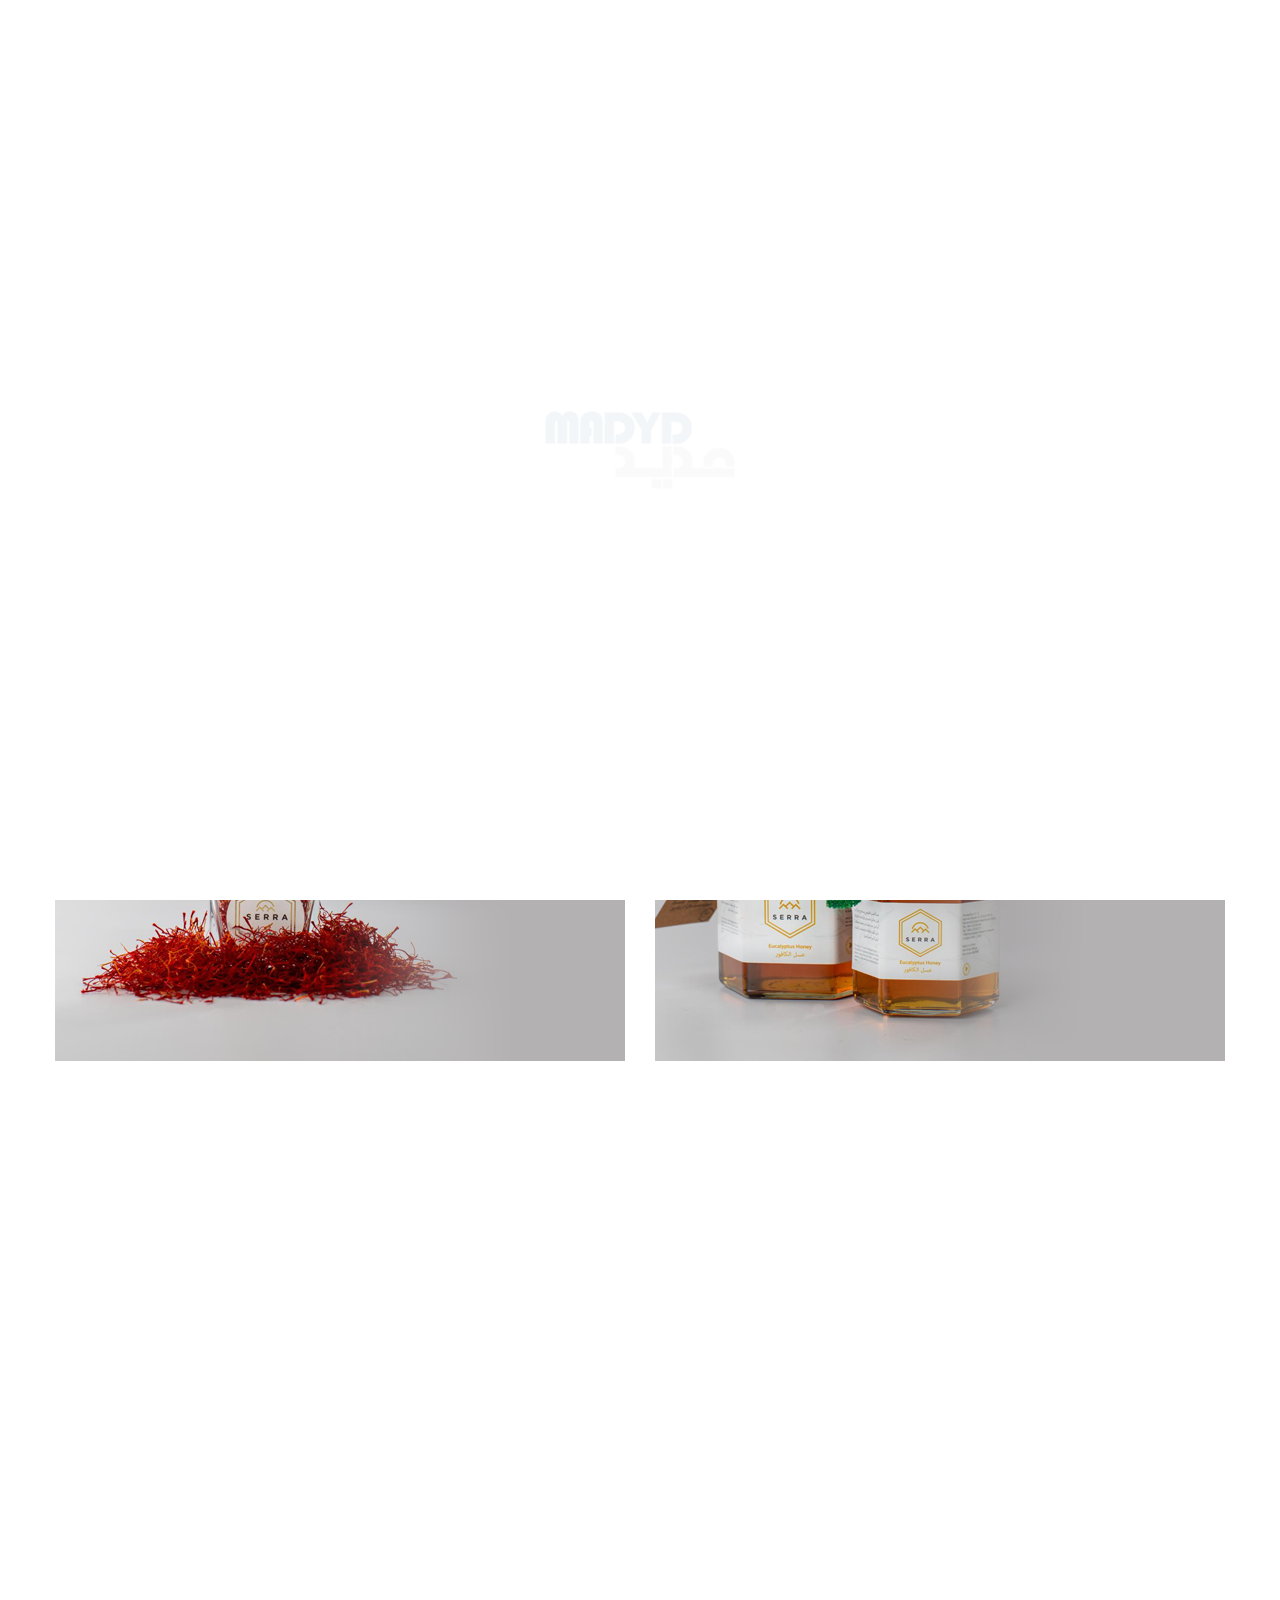
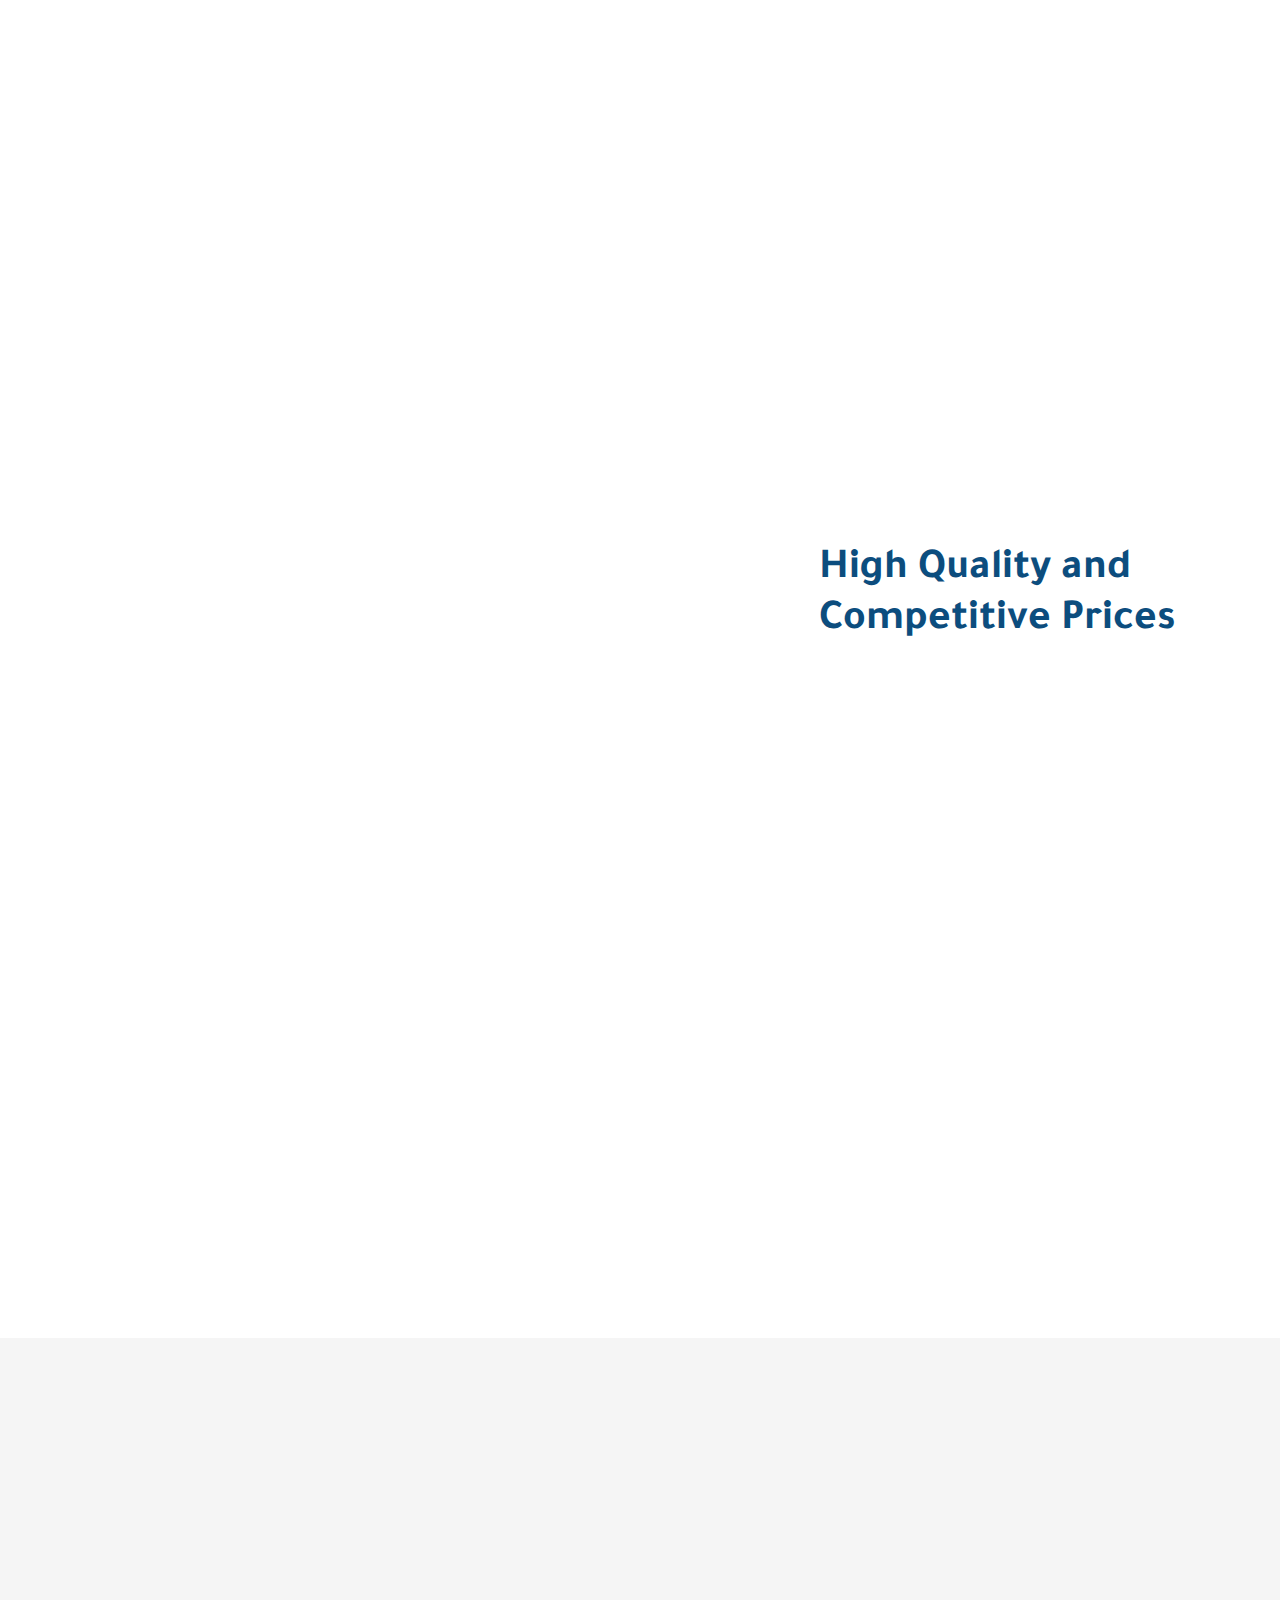
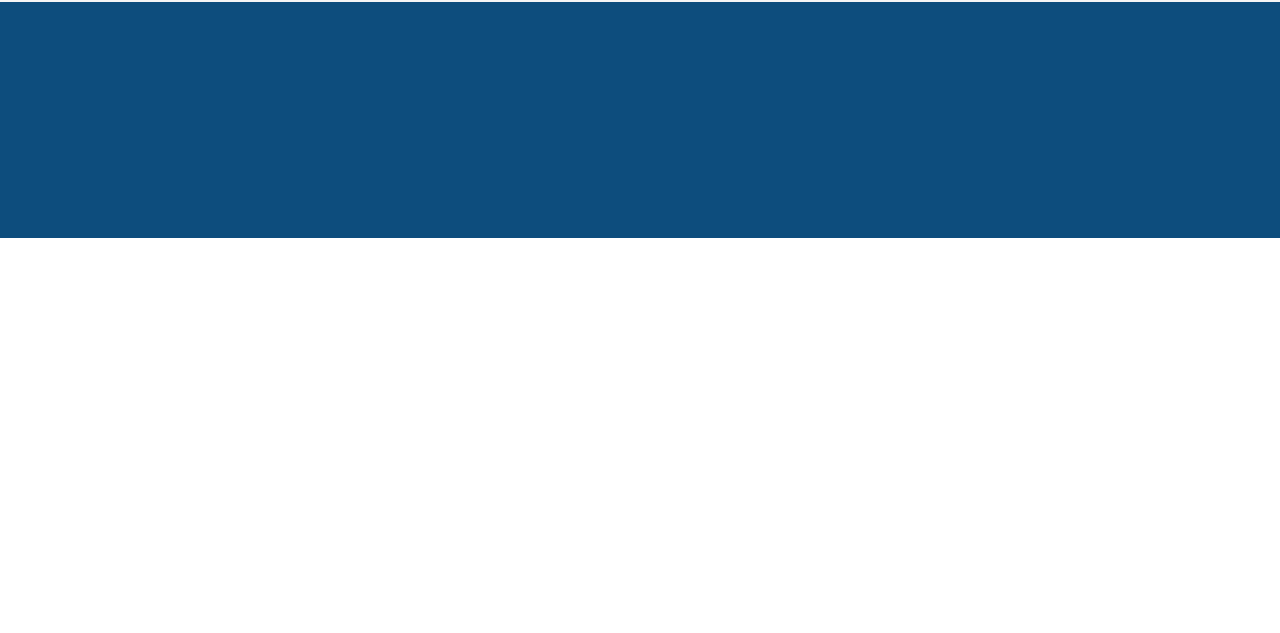
==== index-en.html @ 1eb91503 "Adding Project Files" ====
<!DOCTYPE html>
<!--[if lt IE 7]>      <html class="no-js lt-ie9 lt-ie8 lt-ie7"> <![endif]-->
<!--[if IE 7]>         <html class="no-js lt-ie9 lt-ie8"> <![endif]-->
<!--[if IE 8]>         <html class="no-js lt-ie9"> <![endif]-->
<!--[if gt IE 8]><!-->
<html class="no-js">
<!--<![endif]-->

<head>
    <meta charset="utf-8">
    <meta http-equiv="X-UA-Compatible" content="IE=edge">
    <title>Madyd</title>
    <meta name="description" content="">
    <meta name="viewport" content="width=device-width, initial-scale=1">
    <link rel="stylesheet" href="css/all.min.css">
    <link rel="stylesheet" href="css/bootstrap.min.css">
    <link rel="stylesheet" href="css/fonts.css">
    <link rel="stylesheet" href="css/animate.css">
    <link rel="stylesheet" href="css/owl.carousel.min.css">
    <link rel="stylesheet" href="css/owl.theme.default.min.css">
    <link rel="stylesheet" href="css/Linearicons.css">
    <link rel="stylesheet" href="css/main-en.css">
    <link rel="stylesheet" href="css/media-en.css">
</head>

<body>
    <!--[if lt IE 7]>
                <p class="browsehappy">You are using an <strong>outdated</strong> browser. Please <a href="#">upgrade your browser</a> to improve your experience.</p>
            <![endif]-->

    <!---------------------------------- Start Header Section ------------------------------->
    <div class="trans-back"></div>
    <div class="container">
        <div class="header">

            <div class="page-language">
                <div class="lang wow animate__fadeInUpBig" data-wow-duration="0.5s">
                    <div class="lang-img">
                        <img src="images/lang/Saudi-Arabia.png" alt="Saudi Arabia">
                    </div>
                    <p class="lang-name">English</p>
                    <ul class="lang-list list-unstyled">
                        <li><a href="index-en.html">English</a></li>
                        <li><a href="index.html">العربية</a></li>
                    </ul>
                </div>
            </div>

            <section class="header-content">
                <div class="row">

                    <div class="col-md-3 col-xs-6">
                        <a href="#" class="logo">
                            <img src="images/logo/logo.png" class="wow animate__fadeInUpBig" data-wow-duration="0.6s">
                        </a>
                    </div>

                    <div class="col-md-9 col-xs-6">
                        <div class="make-row">

                            <div class="search-bar wow animate__fadeInUpBig" data-wow-duration="0.7s">
                                <input type="text" placeholder="Search">
                                <button class="search-btn"><span class="lnr lnr-magnifier"></span></button>
                            </div>

                            <div class="user-terms wow animate__fadeInUpBig" data-wow-duration="0.8s">
                                <div class="configuration">
                                    <a href="#">
                                        <span class="lnr lnr-user"></span>
                                        <p>My Account</p>
                                    </a>
                                </div>

                                <div class="hidden-search">
                                    <a href="#">
                                        <span class="lnr lnr-magnifier"></span>
                                    </a>
                                </div>

                                <div class="hidden-menu">
                                    <a href="#">
                                        <span class="lnr lnr-menu"></span>
                                    </a>
                                </div>

                                <div class="likes">
                                    <a href="#">
                                        <span class="lnr lnr-heart"></span>
                                        <p>Favorite</p>
                                    </a>
                                </div>

                                <div class="shopping-cart">
                                    <a href="#">
                                        <span class="cart-icon lnr lnr-cart"></span>
                                        <p>Cart</p>
                                    </a>
                                </div>
                            </div>
                        </div>
                    </div>

                </div>

            </section>

        </div>
    </div>

    <!----------------------------------- End Header Section -------------------------------->


    <!------------------------------------ Start Nav Section -------------------------------->
    <div class="nav">
        <div class="container">
            <div class="nav-content">
                <ul class="nav-list list-unstyled">
                    <li class="wow animate__fadeInUpBig" data-wow-duration="0.5s"><a href="#">Main</a></li>
                    <li class="wow animate__fadeInUpBig" data-wow-duration="0.6s"><a href="#">Who Are We</a></li>
                    <li class="wow animate__fadeInUpBig" data-wow-duration="0.7s"><a href="#">Honey</a></li>
                    <li class="wow animate__fadeInUpBig" data-wow-duration="0.8s"><a href="#">Saffron</a></li>
                    <li class="wow animate__fadeInUpBig" data-wow-duration="0.9s"><a href="#">Special Offers</a></li>
                    <li class="wow animate__fadeInUpBig" data-wow-duration="1s"><a href="#">Recently Arrived</a></li>
                    <li class="wow animate__fadeInUpBig" data-wow-duration="1.1s"><a href="#">Do You Need Help?</a></li>
                </ul>
                <div class="hotline wow animate__fadeInUpBig" data-wow-duration="1.2s">
                    <a href="tel">
                        <i class="fas fa-phone"></i>
                        <p>920000000</p>
                    </a>
                </div>
            </div>
        </div>
    </div>
    <!------------------------------------- End Nav Section --------------------------------->


    <!------------------------------- Start Main Slider Section ----------------------------->
    <div class="main-slider">
        <div class="container">
            <div class="owl-carousel owl-theme wow animate__fadeInUpBig" data-wow-duration="0.5s">
                <a href="#" class="main-item">
                    <img src="images/main-slider/img.png" class="wow animate__fadeInUpBig" data-wow-duration="0.7s">
                </a>
                <a href="#" class="main-item">
                    <img src="images/main-slider/img.png">
                </a>
                <a href="#" class="main-item">
                    <img src="images/main-slider/img.png">
                </a>
            </div>
        </div>
    </div>
    <!-------------------------------- End Main Slider Section ------------------------------>


    <!---------------------------------- Start Gallry Section ------------------------------->
    <div class="gallary">
        <div class="container">

            <div class="row">
                <div class="col-sm-6 col-xs-12">
                    <a href="#" class="gallary-img">
                        <img src="images/gallary/1.png" alt="image1" class="wow animate__fadeInUpBig" data-wow-duration="0.5s">
                        <h2 class="gallary-content wow animate__fadeInUpBig" data-wow-duration="0.7s">Saffron <br>Serra</h2>
                    </a>
                </div>

                <div class="col-sm-6 col-xs-12">
                    <a href="#" class="gallary-img">
                        <img src="images/gallary/2.png" alt="image2" class="wow animate__fadeInUpBig" data-wow-duration="0.5s">
                        <h2 class="gallary-content wow animate__fadeInUpBig" data-wow-duration="0.5s">Best<br>Prices</h2>
                    </a>
                </div>
            </div>

            <div class="row">
                <div href="#" class="col-xs-12">
                    <a href="#" class="gallary-img">
                        <img src="images/gallary/banner.png" alt="image3" class="wow animate__fadeInUpBig" data-wow-duration="0.5s">
                    </a>
                </div>
            </div>
        </div>
    </div>
    <!----------------------------------- End Gallry Section -------------------------------->


    <!------------------------- Start BestSellers & New Arrival Section --------------------->
    <div class="products">
        <div class="container">
            <h3 class="wow animate__fadeInUpBig" data-wow-duration="0.6s">BestSellers</h3>
            <div class="owl-carousel owl-theme wow animate__fadeInUpBig" data-wow-duration="0.7s">

                <a href="#" class="item wow animate__fadeInUpBig" data-wow-duration="0.8s">
                    <div class="item-img-box">
                        <img src="images/carousels/image.png" alt="product1">
                        <span class="discount">Discount 15%</span>
                        <div class="hidden-cart">
                            <span class="lnr lnr-heart"></span>
                            <span class="cart-icon lnr lnr-cart"></span>
                        </div>
                    </div>
                    <div class="item-content">
                        <p class="item-name">Name Of Trail Product</p>
                        <span class="last-price">270.00 SAR</span>
                        <p class="price-box">
                            <span class="item-price">250.00 SAR</span>
                        </p>
                    </div>
                </a>

                <a href="#" class="item wow animate__fadeInUpBig" data-wow-duration="0.9s">
                    <div class="item-img-box">
                        <img src="images/carousels/image.png" alt="product2">
                        <span class="discount">Discount 15%</span>
                        <span class="new">New</span>
                        <div class="hidden-cart">
                            <span class="lnr lnr-heart"></span>
                            <span class="cart-icon lnr lnr-cart"></span>
                        </div>
                    </div>
                    <div class="item-content">
                        <p class="item-name">Name Of Trail Product</p>
                        <p class="price-box">
                            <span class="item-price">250.00 SAR</span>
                        </p>

                    </div>
                </a>

                <a href="#" class="item wow animate__fadeInUpBig" data-wow-duration="1s">
                    <div class="item-img-box">
                        <img src="images/carousels/image.png" alt="product3">
                        <span class="discount">Discount 15%</span>
                        <div class="hidden-cart">
                            <span class="lnr lnr-heart"></span>
                            <span class="cart-icon lnr lnr-cart"></span>
                        </div>
                    </div>
                    <div class="item-content">
                        <p class="item-name">Name Of Trail Product</p>
                        <span class="last-price">270.00 SAR</span>
                        <p class="price-box">
                            <span class="item-price">250.00 SAR</span>
                        </p>
                    </div>
                </a>

                <a href="#" class="item wow animate__fadeInUpBig" data-wow-duration="1.1s">
                    <div class="item-img-box">
                        <img src="images/carousels/image.png" alt="product4">
                        <span class="discount">Discount 15%</span>
                        <div class="hidden-cart">
                            <span class="lnr lnr-heart"></span>
                            <span class="cart-icon lnr lnr-cart"></span>
                        </div>
                    </div>
                    <div class="item-content">
                        <p class="item-name">Name Of Trail Product</p>
                        <span class="last-price">270.00 SAR</span>
                        <p class="price-box">
                            <span class="item-price">250.00 SAR</span>
                        </p>
                    </div>
                </a>

                <a href="#" class="item">
                    <div class="item-img-box">
                        <img src="images/carousels/image.png" alt="product5">
                        <span class="discount">Discount 15%</span>
                        <div class="hidden-cart">
                            <span class="lnr lnr-heart"></span>
                            <span class="cart-icon lnr lnr-cart"></span>
                        </div>
                    </div>
                    <div class="item-content">
                        <p class="item-name">Name Of Trail Product</p>
                        <span class="last-price">270.00 SAR</span>
                        <p class="price-box">
                            <span class="item-price">250.00 SAR</span>
                        </p>
                    </div>
                </a>

            </div>

        </div>
    </div>
    <!-------------------------- End BestSellers & New Arrival Section ---------------------->


    <!---------------------------------- Start Gallary2 Section ------------------------------>
    <div class="big-gallary">
        <div class="container">
            <div class="row">
                <div class="col-xs-12">
                    <a href="#" class="big-gallary-item">
                        <img src="images/gallary2/1.png" class="wow animate__fadeInUpBig" data-wow-duration="0.5s">
                        <h2 class="big-gallary-content">High Quality and<br>Competitive Prices</h2>
                    </a>
                </div>
            </div>
        </div>
    </div>
    <!----------------------------------- End Gallary2 Section ------------------------------->


    <!---------------------------- Start New Arrival Carousel Section ------------------------>
    <div class="products">
        <div class="container">
            <h3 class="show-more wow animate__fadeInUpBig" data-wow-duration="0.6s">Recently Arrived<a href="#">Show more</a></h3>
            <div class="owl-carousel owl-theme wow animate__fadeInUpBig" data-wow-duration="0.7s">

                <a href="#" class="item wow animate__fadeInUpBig" data-wow-duration="0.8s">
                    <div class="item-img-box">
                        <img src="images/carousels/image.png" alt="product1">
                        <span class="new">New</span>
                        <div class="hidden-cart">
                            <span class="lnr lnr-heart"></span>
                            <span class="cart-icon lnr lnr-cart"></span>
                        </div>
                    </div>
                    <div class="item-content">
                        <p class="item-name">Name Of Trail Product</p>
                        <p class="price-box">
                            <span class="item-price">250.00 SAR</span>
                        </p>
                    </div>
                </a>

                <a href="#" class="item wow animate__fadeInUpBig" data-wow-duration="0.9s">
                    <div class="item-img-box">
                        <img src="images/carousels/image.png" alt="product2">
                        <span class="discount">Discount 15%</span>
                        <span class="new">New</span>
                        <div class="hidden-cart">
                            <span class="lnr lnr-heart"></span>
                            <span class="cart-icon lnr lnr-cart"></span>
                        </div>
                    </div>
                    <div class="item-content">
                        <p class="item-name">Name Of Trail Product</p>
                        <p class="price-box">
                            <span class="item-price">250.00 SAR</span>
                        </p>

                    </div>
                </a>

                <a href="#" class="item wow animate__fadeInUpBig" data-wow-duration="1s">
                    <div class="item-img-box">
                        <img src="images/carousels/image.png" alt="product3">
                        <span class="new">New</span>
                        <div class="hidden-cart">
                            <span class="lnr lnr-heart"></span>
                            <span class="cart-icon lnr lnr-cart"></span>
                        </div>
                    </div>
                    <div class="item-content">
                        <p class="item-name">Name Of Trail Product</p>
                        <p class="price-box">
                            <span class="item-price">250.00 SAR</span>
                        </p>
                    </div>
                </a>

                <a href="#" class="item wow animate__fadeInUpBig" data-wow-duration="1.1s">
                    <div class="item-img-box">
                        <img src="images/carousels/image.png" alt="product4">
                        <span class="new">New</span>
                        <div class="hidden-cart">
                            <span class="lnr lnr-heart"></span>
                            <span class="cart-icon lnr lnr-cart"></span>
                        </div>
                    </div>
                    <div class="item-content">
                        <p class="item-name">Name Of Trail Product</p>
                        <p class="price-box">
                            <span class="item-price">250.00 SAR</span>
                        </p>
                    </div>
                </a>

                <a href="#" class="item">
                    <div class="item-img-box">
                        <img src="images/carousels/image.png" alt="product5">
                        <span class="new">New</span>
                        <div class="hidden-cart">
                            <span class="lnr lnr-heart"></span>
                            <span class="cart-icon lnr lnr-cart"></span>
                        </div>
                    </div>
                    <div class="item-content">
                        <p class="item-name">Name Of Trail Product</p>
                        <p class="price-box">
                            <span class="item-price">250.00 SAR</span>
                        </p>
                    </div>
                </a>

            </div>

        </div>
    </div>
    <!----------------------------- End New Arrival Carousel Section ------------------------>


    <!---------------------------------- Start Features Section ----------------------------->
    <div class="features">
        <div class="container">

            <div class="features-box">
                <div class="feature fe-one wow animate__fadeInUpBig" data-wow-duration="0.5s">
                    <div class="feature-icon">
                        <span class="lnr lnr-rocket"></span>
                    </div>
                    <div class="feature-content">
                        <h3>Fast Delivery</h3>
                        <p>Receive Order within Two Days</p>
                    </div>
                </div>

                <div class="feature fe-two wow animate__fadeInUpBig" data-wow-duration="0.6s">
                    <div class="feature-icon">
                        <span class="magic lnr lnr-checkmark-circle"></span>
                    </div>
                    <div class="feature-content">
                        <h3>Oroginal Products</h3>
                        <p>100% Original Products with Warranty</p>
                    </div>
                </div>

                <div class="feature fe-three wow animate__fadeInUpBig" data-wow-duration="0.7s">
                    <div class="feature-icon">
                        <span class="lnr lnr-magic-wand"></span>
                    </div>
                    <div class="feature-content">
                        <h3>Best Offers</h3>
                        <p>Offers and Discounts Permanently</p>
                    </div>
                </div>

                <div class="feature fe-four wow animate__fadeInUpBig" data-wow-duration="0.8s">
                    <div class="feature-icon">
                        <span class="fas fa-headset"></span>
                    </div>
                    <div class="feature-content">
                        <h3>Customers Service 24/7</h3>
                        <p>Available 24 Hours a Day</p>
                    </div>
                </div>
            </div>

        </div>
    </div>
    <!----------------------------------- End Features Section ------------------------------>


    <!--------------------------------- Start NewsLetter Section ---------------------------->
    <div class="newsletter">
        <div class="container">
            <div class="newsletter-content">
                <h3 class="wow animate__fadeInUpBig" data-wow-duration="0.5s">Subscribe to Newsletter</h3>
                <p class="wow animate__fadeInUpBig" data-wow-duration="0.7s">to Receive Offers and Products</p>
                <div class="email wow animate__fadeInUpBig" data-wow-duration="0.9s">
                    <input type="text" placeholder="Your Email">
                    <button>Subscribe</button>
                </div>
            </div>
        </div>
    </div>
    <!---------------------------------- End NewsLetter Section ----------------------------->


    <!----------------------------------- Start Footer Section ------------------------------>
    <footer class="footer">
        <div class="container">

            <div class="footer-top">
                <div class="row">

                    <div class="col-md-3 col-xs-12">
                        <div class="footer-logo">
                            <img src="images/logo/logo.png" class="wow animate__fadeInUpBig" data-wow-duration="0.5s">
                        </div>
                    </div>

                    <div class="col-md-2 col-xs-12">
                        <div class="data-col one wow animate__fadeInUpBig" data-wow-duration="0.6s">
                            <h3>Information</h3>
                            <ul class="info-list list-unstyled">
                                <li>
                                    <a href="#">Who Are We</a>
                                </li>
                                <li>
                                    <a href="#">Bank Accounts</a>
                                </li>
                                <li>
                                    <a href="#">Privacy Policy</a>
                                </li>
                                <li>
                                    <a href="#">Terms & Conditions</a>
                                </li>
                            </ul>
                        </div>
                    </div>

                    <div class="col-md-2 col-xs-12">
                        <div class="data-col two wow animate__fadeInUpBig" data-wow-duration="0.7s">
                            <h3>Customers service</h3>
                            <ul class="info-list list-unstyled">
                                <li>
                                    <a href="#">Contact Us</a>
                                </li>
                                <li>
                                    <a href="#">Returns</a>
                                </li>
                                <li>
                                    <a href="#">Site Map</a>
                                </li>
                            </ul>
                        </div>
                    </div>

                    <div class="col-md-2 col-xs-12">
                        <div class="data-col three wow animate__fadeInUpBig" data-wow-duration="0.8s">
                            <h3>My Account</h3>
                            <ul class="info-list list-unstyled">
                                <li>
                                    <a href="#">My Account</a>
                                </li>
                                <li>
                                    <a href="#">Order History</a>
                                </li>
                                <li>
                                    <a href="#">Wish List</a>
                                </li>
                                <li>
                                    <a href="#">Newsletter</a>
                                </li>
                            </ul>
                        </div>
                    </div>

                    <div class="col-md-3 col-xs-12">
                        <div class="data-col four">
                            <h3 class="wow animate__fadeInUpBig" data-wow-duration="0.9s">Follow Us On</h3>
                            <ul class="list-unstyled footer-icon-list wow animate__fadeInUpBig" data-wow-duration="1s">
                                <li>
                                    <a href="#"><i class="facebook-icon fab fa-facebook-f"></i></a>
                                </li>
                                <li>
                                    <a href="#"><i class="snap-icon fab fa-snapchat-ghost"></i></a>
                                </li>
                                <li>
                                    <a href="#"><i class="insta-icon fab fa-instagram"></i></a>
                                </li>
                                <li>
                                    <a href="#"><i class="twitter-icon fab fa-twitter"></i></a>
                                </li>
                            </ul>
                        </div>
                    </div>

                </div>
            </div>

            <div class="footer-bottom">

                <div class="copyrights wow animate__fadeInUpBig" data-wow-duration="1s">
                    <p class="first-p">Copyrights &copy; Madyd Company 2020</p>
                    <p class="last-p"> - Designed & Developed by
                        <a href="https://tasawk.com.sa/" class="tasawk"><img src="images/footer/tasawk.png"></a>
                    </p>
                </div>

                <div class="payment">
                    <img src="images/footer/payment.png" class="wow animate__fadeInUpBig" data-wow-duration="1.1s">
                </div>
            </div>

        </div>
    </footer>
    <!------------------------------------ End Footer Section -------------------------------->


    <!----------------------------------- Small Screens Search ------------------------------->
    <div class="search-small">
        <div class="search-content">
            <input type="text" placeholder="Search">
            <button class="search-btn"><span class="lnr lnr-magnifier"></span></button>
        </div>
    </div>

    <!--------------------------------- Small Screens Side Menu ------------------------------>
    <div class="side-menu">
        <button class="close"><span class="lnr lnr-cross"></span></button>
        <ul class="small-nav list-unstyled">
            <li><a href="#">Main</a></li>
            <li><a href="#">Who Are We</a></li>
            <li><a href="#">Honey</a></li>
            <li><a href="#">Saffron</a></li>
            <li><a href="#">Special Offers</a></li>
            <li><a href="#">Recently Arrived</a></li>
            <li><a href="#">Do You Need Help?</a></li>
        </ul>
        <div class="account">
            <p>My Account</p>
            <ul class="list-unstyled">
                <li><a href="#">SignUp</a></li>
                <li><a href="#">SignIn</a></li>
            </ul>
        </div>
        <div class="language">
            <p>Language</p>
            <ul class="list-unstyled">
                <li><a href="index-en.html">English</a></li>
                <li><a href="index.html">العربية</a></li>
            </ul>
        </div>
    </div>


    <!---------------------------------- Small Screens Overlay ------------------------------->
    <div class="back-overlay"></div>


    <!--------------------------------------- Page Overlay ----------------------------------->
    <div class="loading-overlay">
        <img src="images/logo/logo.png">
    </div>





    <script src="js/jquery-3.5.1.min.js"></script>
    <script src="js/bootstrap.min.js"></script>
    <script src="js/owl.carousel.min.js"></script>
    <script src="js/wow.min.js"></script>
    <script src="js/main.js"></script>
</body>

</html>
---- css/fonts.css ----
@font-face {
    font-family: "black";
    src: url("../webfonts/Tajawal/Tajawal-Black.ttf")
}

@font-face {
    font-family: "bold";
    src: url("../webfonts/Tajawal/Tajawal-Bold.ttf")
}

@font-face {
    font-family: "extra-bold";
    src: url("../webfonts/Tajawal/Tajawal-ExtraBold.ttf")
}

@font-face {
    font-family: "extra-light";
    src: url("../webfonts/Tajawal/Tajawal-ExtraLight.ttf")
}

@font-face {
    font-family: "light";
    src: url("../webfonts/Tajawal/Tajawal-Light.ttf")
}

@font-face {
    font-family: "medium";
    src: url("../webfonts/Tajawal/Tajawal-Medium.ttf")
}

@font-face {
    font-family: "regular";
    src: url("../webfonts/Tajawal/Tajawal-Regular.ttf")
}
---- css/Linearicons.css ----
@font-face {
    font-family: 'Linearicons-Free';
    src: url('../webfonts/Linearicons/Linearicons-Free.eot?w118d');
    src: url('../webfonts/Linearicons/Linearicons-Free.eot?#iefixw118d') format('embedded-opentype'), url('../webfonts/Linearicons/Linearicons-Free.woff2?w118d') format('woff2'), url('../webfonts/Linearicons/Linearicons-Free.woff?w118d') format('woff'), url('../webfonts/Linearicons/Linearicons-Free.ttf?w118d') format('truetype'), url('../webfonts/Linearicons/Linearicons-Free.svg?w118d#Linearicons-Free') format('svg');
    font-weight: normal;
    font-style: normal;
}

.lnr {
    font-family: 'Linearicons-Free';
    speak: none;
    font-style: normal;
    font-weight: normal;
    font-variant: normal;
    text-transform: none;
    line-height: 1;
    /* Better Font Rendering =========== */
    -webkit-font-smoothing: antialiased;
    -moz-osx-font-smoothing: grayscale;
}

.lnr-home:before {
    content: "\e800";
}

.lnr-apartment:before {
    content: "\e801";
}

.lnr-pencil:before {
    content: "\e802";
}

.lnr-magic-wand:before {
    content: "\e803";
}

.lnr-drop:before {
    content: "\e804";
}

.lnr-lighter:before {
    content: "\e805";
}

.lnr-poop:before {
    content: "\e806";
}

.lnr-sun:before {
    content: "\e807";
}

.lnr-moon:before {
    content: "\e808";
}

.lnr-cloud:before {
    content: "\e809";
}

.lnr-cloud-upload:before {
    content: "\e80a";
}

.lnr-cloud-download:before {
    content: "\e80b";
}

.lnr-cloud-sync:before {
    content: "\e80c";
}

.lnr-cloud-check:before {
    content: "\e80d";
}

.lnr-database:before {
    content: "\e80e";
}

.lnr-lock:before {
    content: "\e80f";
}

.lnr-cog:before {
    content: "\e810";
}

.lnr-trash:before {
    content: "\e811";
}

.lnr-dice:before {
    content: "\e812";
}

.lnr-heart:before {
    content: "\e813";
}

.lnr-star:before {
    content: "\e814";
}

.lnr-star-half:before {
    content: "\e815";
}

.lnr-star-empty:before {
    content: "\e816";
}

.lnr-flag:before {
    content: "\e817";
}

.lnr-envelope:before {
    content: "\e818";
}

.lnr-paperclip:before {
    content: "\e819";
}

.lnr-inbox:before {
    content: "\e81a";
}

.lnr-eye:before {
    content: "\e81b";
}

.lnr-printer:before {
    content: "\e81c";
}

.lnr-file-empty:before {
    content: "\e81d";
}

.lnr-file-add:before {
    content: "\e81e";
}

.lnr-enter:before {
    content: "\e81f";
}

.lnr-exit:before {
    content: "\e820";
}

.lnr-graduation-hat:before {
    content: "\e821";
}

.lnr-license:before {
    content: "\e822";
}

.lnr-music-note:before {
    content: "\e823";
}

.lnr-film-play:before {
    content: "\e824";
}

.lnr-camera-video:before {
    content: "\e825";
}

.lnr-camera:before {
    content: "\e826";
}

.lnr-picture:before {
    content: "\e827";
}

.lnr-book:before {
    content: "\e828";
}

.lnr-bookmark:before {
    content: "\e829";
}

.lnr-user:before {
    content: "\e82a";
}

.lnr-users:before {
    content: "\e82b";
}

.lnr-shirt:before {
    content: "\e82c";
}

.lnr-store:before {
    content: "\e82d";
}

.lnr-cart:before {
    content: "\e82e";
}

.lnr-tag:before {
    content: "\e82f";
}

.lnr-phone-handset:before {
    content: "\e830";
}

.lnr-phone:before {
    content: "\e831";
}

.lnr-pushpin:before {
    content: "\e832";
}

.lnr-map-marker:before {
    content: "\e833";
}

.lnr-map:before {
    content: "\e834";
}

.lnr-location:before {
    content: "\e835";
}

.lnr-calendar-full:before {
    content: "\e836";
}

.lnr-keyboard:before {
    content: "\e837";
}

.lnr-spell-check:before {
    content: "\e838";
}

.lnr-screen:before {
    content: "\e839";
}

.lnr-smartphone:before {
    content: "\e83a";
}

.lnr-tablet:before {
    content: "\e83b";
}

.lnr-laptop:before {
    content: "\e83c";
}

.lnr-laptop-phone:before {
    content: "\e83d";
}

.lnr-power-switch:before {
    content: "\e83e";
}

.lnr-bubble:before {
    content: "\e83f";
}

.lnr-heart-pulse:before {
    content: "\e840";
}

.lnr-construction:before {
    content: "\e841";
}

.lnr-pie-chart:before {
    content: "\e842";
}

.lnr-chart-bars:before {
    content: "\e843";
}

.lnr-gift:before {
    content: "\e844";
}

.lnr-diamond:before {
    content: "\e845";
}

.lnr-linearicons:before {
    content: "\e846";
}

.lnr-dinner:before {
    content: "\e847";
}

.lnr-coffee-cup:before {
    content: "\e848";
}

.lnr-leaf:before {
    content: "\e849";
}

.lnr-paw:before {
    content: "\e84a";
}

.lnr-rocket:before {
    content: "\e84b";
}

.lnr-briefcase:before {
    content: "\e84c";
}

.lnr-bus:before {
    content: "\e84d";
}

.lnr-car:before {
    content: "\e84e";
}

.lnr-train:before {
    content: "\e84f";
}

.lnr-bicycle:before {
    content: "\e850";
}

.lnr-wheelchair:before {
    content: "\e851";
}

.lnr-select:before {
    content: "\e852";
}

.lnr-earth:before {
    content: "\e853";
}

.lnr-smile:before {
    content: "\e854";
}

.lnr-sad:before {
    content: "\e855";
}

.lnr-neutral:before {
    content: "\e856";
}

.lnr-mustache:before {
    content: "\e857";
}

.lnr-alarm:before {
    content: "\e858";
}

.lnr-bullhorn:before {
    content: "\e859";
}

.lnr-volume-high:before {
    content: "\e85a";
}

.lnr-volume-medium:before {
    content: "\e85b";
}

.lnr-volume-low:before {
    content: "\e85c";
}

.lnr-volume:before {
    content: "\e85d";
}

.lnr-mic:before {
    content: "\e85e";
}

.lnr-hourglass:before {
    content: "\e85f";
}

.lnr-undo:before {
    content: "\e860";
}

.lnr-redo:before {
    content: "\e861";
}

.lnr-sync:before {
    content: "\e862";
}

.lnr-history:before {
    content: "\e863";
}

.lnr-clock:before {
    content: "\e864";
}

.lnr-download:before {
    content: "\e865";
}

.lnr-upload:before {
    content: "\e866";
}

.lnr-enter-down:before {
    content: "\e867";
}

.lnr-exit-up:before {
    content: "\e868";
}

.lnr-bug:before {
    content: "\e869";
}

.lnr-code:before {
    content: "\e86a";
}

.lnr-link:before {
    content: "\e86b";
}

.lnr-unlink:before {
    content: "\e86c";
}

.lnr-thumbs-up:before {
    content: "\e86d";
}

.lnr-thumbs-down:before {
    content: "\e86e";
}

.lnr-magnifier:before {
    content: "\e86f";
}

.lnr-cross:before {
    content: "\e870";
}

.lnr-menu:before {
    content: "\e871";
}

.lnr-list:before {
    content: "\e872";
}

.lnr-chevron-up:before {
    content: "\e873";
}

.lnr-chevron-down:before {
    content: "\e874";
}

.lnr-chevron-left:before {
    content: "\e875";
}

.lnr-chevron-right:before {
    content: "\e876";
}

.lnr-arrow-up:before {
    content: "\e877";
}

.lnr-arrow-down:before {
    content: "\e878";
}

.lnr-arrow-left:before {
    content: "\e879";
}

.lnr-arrow-right:before {
    content: "\e87a";
}

.lnr-move:before {
    content: "\e87b";
}

.lnr-warning:before {
    content: "\e87c";
}

.lnr-question-circle:before {
    content: "\e87d";
}

.lnr-menu-circle:before {
    content: "\e87e";
}

.lnr-checkmark-circle:before {
    content: "\e87f";
}

.lnr-cross-circle:before {
    content: "\e880";
}

.lnr-plus-circle:before {
    content: "\e881";
}

.lnr-circle-minus:before {
    content: "\e882";
}

.lnr-arrow-up-circle:before {
    content: "\e883";
}

.lnr-arrow-down-circle:before {
    content: "\e884";
}

.lnr-arrow-left-circle:before {
    content: "\e885";
}

.lnr-arrow-right-circle:before {
    content: "\e886";
}

.lnr-chevron-up-circle:before {
    content: "\e887";
}

.lnr-chevron-down-circle:before {
    content: "\e888";
}

.lnr-chevron-left-circle:before {
    content: "\e889";
}

.lnr-chevron-right-circle:before {
    content: "\e88a";
}

.lnr-crop:before {
    content: "\e88b";
}

.lnr-frame-expand:before {
    content: "\e88c";
}

.lnr-frame-contract:before {
    content: "\e88d";
}

.lnr-layers:before {
    content: "\e88e";
}

.lnr-funnel:before {
    content: "\e88f";
}

.lnr-text-format:before {
    content: "\e890";
}

.lnr-text-format-remove:before {
    content: "\e891";
}

.lnr-text-size:before {
    content: "\e892";
}

.lnr-bold:before {
    content: "\e893";
}

.lnr-italic:before {
    content: "\e894";
}

.lnr-underline:before {
    content: "\e895";
}

.lnr-strikethrough:before {
    content: "\e896";
}

.lnr-highlight:before {
    content: "\e897";
}

.lnr-text-align-left:before {
    content: "\e898";
}

.lnr-text-align-center:before {
    content: "\e899";
}

.lnr-text-align-right:before {
    content: "\e89a";
}

.lnr-text-align-justify:before {
    content: "\e89b";
}

.lnr-line-spacing:before {
    content: "\e89c";
}

.lnr-indent-increase:before {
    content: "\e89d";
}

.lnr-indent-decrease:before {
    content: "\e89e";
}

.lnr-pilcrow:before {
    content: "\e89f";
}

.lnr-direction-ltr:before {
    content: "\e8a0";
}

.lnr-direction-rtl:before {
    content: "\e8a1";
}

.lnr-page-break:before {
    content: "\e8a2";
}

.lnr-sort-alpha-asc:before {
    content: "\e8a3";
}

.lnr-sort-amount-asc:before {
    content: "\e8a4";
}

.lnr-hand:before {
    content: "\e8a5";
}

.lnr-pointer-up:before {
    content: "\e8a6";
}

.lnr-pointer-right:before {
    content: "\e8a7";
}

.lnr-pointer-down:before {
    content: "\e8a8";
}

.lnr-pointer-left:before {
    content: "\e8a9";
}
---- css/main-en.css ----
/*====================================================================================
                                General Styles
====================================================================================*/

body {
    font-family: 'Tajawal', sans-serif;
    overflow-x: hidden;
    width: 100%;
}

.overflow {
    overflow: hidden;
}

.display {
    display: block;
}

::-webkit-scrollbar {
    width: 7px;
    background: #fff;
}

::-webkit-scrollbar-thumb {
    background: #0c4d7e;
    border-radius: 5px;
    border: 1px solid #eee;
}


/*========================================================================================
                                        Main Styles
========================================================================================*/


/**************************** Start Header Section **************************/


/********** Start language Option part **********/

.header {
    height: 125px;
}

.header .page-language .lang {
    display: flex;
    flex-direction: row;
    justify-content: flex-end;
    padding-top: 15px;
    position: relative;
    cursor: pointer;
}

.header .page-language .lang .lang-img {
    margin-right: 5px;
}

.header .page-language .lang .lang-name {
    font-family: "regular";
    font-size: 12px;
    padding: 3px 0;
    margin-bottom: 0;
    color: #9c9c9c;
    transition: all 0.4s ease-in-out;
}

.header .page-language .lang .lang-name::after {
    content: '\f078';
    font-family: "Font Awesome 5 Free";
    font-style: normal;
    font-weight: 600;
    text-decoration: inherit;
    font-size: 8px;
    margin-left: 5px;
}

.header .page-language .lang:hover p {
    color: #0c4d7e;
}


/* Hidden language menu */

.trans-back {
    position: absolute;
    top: 0;
    right: 0;
    width: 100%;
    height: 125px;
    cursor: pointer;
    display: none;
    z-index: 9999;
    background-color: transparent;
}

.header .page-language .lang .lang-list {
    position: absolute;
    top: 100%;
    right: 0;
    display: none;
    z-index: 99991;
    box-shadow: -5px 5px 10px #ddd, 5px 0px 10px #ddd;
}

.header .page-language .lang .lang-list li {
    background-color: #fff;
    padding: 7px 15px;
    transition: all 0.4s ease-in-out;
}

.header .page-language .lang .lang-list li a {
    color: #000;
    text-decoration: none;
    transition: all 0.4s ease-in-out;
}

.header .page-language .lang .lang-list li:hover {
    background-color: #0c4d7e;
}

.header .page-language .lang .lang-list li:hover a {
    color: #fff;
}


/********** Start header content part ***********/


/* logo part */

.header .header-content .logo {
    width: 100%;
}

.header .header-content .logo img {
    max-width: 100%;
}


/* search part */

.header .header-content .make-row {
    display: flex;
    flex-direction: row;
    justify-content: space-between;
}

.header .header-content .make-row .search-bar {
    position: relative;
    margin-top: 15px;
    margin-left: 30px;
}

.header .header-content .make-row .search-bar input {
    width: 480px;
    height: 50px;
    font-family: "regular";
    font-size: 16px;
    border-radius: 35px;
    outline: none;
    border: 1px solid #ddd;
    padding-left: 25px;
    transition: all 0.4s ease-in-out;
}

::placeholder {
    font-family: "regular";
    font-size: 14px;
}

.header .header-content .make-row .search-bar input:hover {
    border: 1px solid #0c4d7e;
    box-shadow: 2px 2px 10px #8ea7bb, -2px -2px 10px #8ea7bb;
}

.header .header-content .make-row .search-bar .search-btn {
    background-color: transparent;
    outline: none;
    border: none;
    position: absolute;
    top: 7px;
    right: 10px;
    transition: all 0.4s ease-in-out;
}

.header .header-content .make-row .search-bar .search-btn span {
    font-size: 18px;
    width: 35px;
    height: 35px;
    line-height: 35px;
    border-radius: 50%;
    display: block;
    transition: all 0.4s ease-in-out;
}

.header .header-content .make-row .search-bar .search-btn:hover span {
    background-color: #0c4d7e;
    color: #fff;
}


/* Start User Terms */

.header .header-content .make-row .user-terms {
    display: flex;
    flex-direction: row;
    margin-top: 30px;
}

.header .header-content .make-row .user-terms .hidden-search,
.header .header-content .make-row .user-terms .hidden-menu {
    display: none;
}

.header .header-content .make-row .user-terms .configuration a,
.header .header-content .make-row .user-terms .likes a,
.header .header-content .make-row .user-terms .shopping-cart a {
    display: flex;
    flex-direction: row;
    color: #000;
    text-decoration: none;
    transition: all 0.4s ease-in-out;
}

.header .header-content .make-row .user-terms .hidden-search a,
.header .header-content .make-row .user-terms .hidden-menu a {
    color: #000;
    display: block;
    text-decoration: none;
    transition: all 0.4s ease-in-out;
}

.header .header-content .make-row .user-terms .configuration a:hover,
.header .header-content .make-row .user-terms .likes a:hover,
.header .header-content .make-row .user-terms .shopping-cart a:hover,
.header .header-content .make-row .user-terms .hidden-search a:hover,
.header .header-content .make-row .user-terms .hidden-menu a:hover {
    color: #0c4d7e;
    transform: scale(1.04);
}

.header .header-content .make-row .user-terms .likes,
.header .header-content .make-row .user-terms .shopping-cart,
.header .header-content .make-row .user-terms .hidden-search,
.header .header-content .make-row .user-terms .hidden-menu {
    margin-left: 15px;
}

.header .header-content .make-row .user-terms .configuration a span,
.header .header-content .make-row .user-terms .likes a span,
.header .header-content .make-row .user-terms .shopping-cart a span,
.header .header-content .make-row .user-terms .hidden-search a span,
.header .header-content .make-row .user-terms .hidden-menu a span {
    margin-right: 6px;
    font-size: 22px;
}

.header .header-content .make-row .user-terms .configuration a p,
.header .header-content .make-row .user-terms .likes a p,
.header .header-content .make-row .user-terms .shopping-cart a p {
    padding-top: 2px;
    font-family: "regular";
    font-size: 16px;
}


/****************************** Start Nav Section ***************************/

.nav {
    background-color: #0c4d7e;
}

.nav .nav-content {
    display: flex;
    flex-direction: row;
    justify-content: space-between;
}

.nav .nav-content .nav-list {
    display: flex;
    flex-direction: row;
    margin-bottom: 0;
}

.nav .nav-content .nav-list li {
    margin-right: 30px;
    padding: 10px 0;
}

.nav .nav-content .nav-list li a {
    color: #fff;
    text-decoration: none;
    font-family: "medium";
    font-size: 16px;
}

.nav .nav-content .hotline a {
    color: #fff;
    text-decoration: none;
    display: flex;
    flex-direction: row;
    padding: 10px 0;
}

.nav .nav-content .hotline a i {
    margin-right: 7px;
    margin-top: 5px;
    font-size: 16px;
}

.nav .nav-content .hotline a p {
    margin-bottom: 0;
    font-family: "medium";
    font-size: 17px;
}


/************************ Start Main Slider Section *************************/

.main-slider {
    margin-top: 10px;
}

.main-slider .owl-carousel .owl-nav .owl-prev,
.main-slider .owl-carousel .owl-nav .owl-next {
    width: 55px;
    height: 55px;
    margin: 0px;
    outline: 0px;
}

.main-slider .owl-carousel .owl-nav .owl-prev {
    position: absolute;
    top: 50%;
    transform: translateY(-50%);
    right: 10px;
}

.main-slider .owl-carousel .owl-nav .owl-next {
    position: absolute;
    top: 50%;
    transform: translateY(-50%);
    left: 10px;
}

.main-slider .owl-carousel .owl-nav .owl-prev i,
.main-slider .owl-carousel .owl-nav .owl-next i {
    background-color: #fff;
    color: #0c4d7e;
    line-height: 55px;
    text-align: center;
    font-size: 18px;
    padding: 0;
    margin: 0;
    border-radius: 50%;
    width: 100%;
    height: 100%;
    display: inline-block;
    transition: all 0.4s ease-in-out;
}

.main-slider .owl-carousel .owl-nav .owl-prev i:hover,
.main-slider .owl-carousel .owl-nav .owl-next i:hover {
    background-color: #0c4d7e;
    color: #fff;
}

.main-slider .owl-carousel .owl-dots {
    position: absolute;
    right: 50%;
    transform: translateX(50%);
}

.main-slider .owl-carousel button.owl-dot {
    width: 15px;
    height: 5px;
    margin: 2px;
    outline: 0;
}

.main-slider .owl-carousel button.owl-dot span {
    width: 100%;
    height: 100%;
}

.main-slider .owl-carousel .owl-dots .owl-dot:hover span {
    background-color: #0c4d7e;
}

.main-slider .owl-carousel .owl-dots .owl-dot.active span {
    background-color: #0c4d7e;
}


/*************************** Start Gallary Section **************************/

.gallary .gallary-img {
    display: block;
    margin-top: 35px;
    position: relative;
    color: #000;
    text-decoration: none;
}

.gallary .gallary-img img {
    width: 100%;
    transition: all 0.4s ease-in-out;
}

.gallary .gallary-img .gallary-content {
    position: absolute;
    top: 50%;
    transform: translateY(-50%);
    right: 60px;
    color: #0c4d7e;
    font-family: "bold";
    font-size: 30px;
    text-transform: uppercase;
    line-height: 1.3;
}


/* .gallary .gallary-img .gallary-box {
    position: absolute;
    bottom: 0;
    right: 0;
    margin-bottom: 0;
    width: 335px;
    padding: 30px 40px;
    background-color: #0c4d7e;
    color: #fff;
    font-family: "bold";
    font-size: 29px;
    border-top-left-radius: 85%;
} */

.gallary .gallary-img:hover img {
    transform: scale(1.02);
}


/************ Start BestSellers & New Arrival Carousel Section **************/

.products {
    margin-top: 55px;
}

.products h3 {
    margin-bottom: 30px;
    font-family: "bold";
    font-size: 24px;
    text-transform: uppercase;
}

.products .show-more a {
    margin-left: 20px;
    font-family: "regular";
    font-size: 16px;
    color: #868686;
    text-decoration: none;
    transition: all 0.4s ease-in-out;
}

.products .show-more a:hover {
    color: #0c4d7e;
}

.products .item {
    display: block;
    color: #000;
    text-decoration: none;
    border: 1px solid #e0e0e0;
    width: 100%;
    border-radius: 12px;
    transition: all 0.4s ease-in-out;
}

.products .item .item-img-box {
    width: 100%;
    position: relative;
}

.products .item .item-img-box img {
    width: 100%;
}

.products .item .item-img-box .discount,
.products .item .item-img-box .new {
    position: absolute;
    top: 15px;
    font-family: "medium";
    font-size: 14px;
    color: #fff;
    border-radius: 15px;
    height: 25px;
    text-align: center;
    line-height: 25px;
}

.products .item .item-img-box .discount {
    background-color: #e13737;
    left: 10px;
    width: 90px;
}

.products .item .item-img-box .new {
    right: 10px;
    background-color: #77c66d;
    width: 45px;
}

.products .item .item-img-box .hidden-cart {
    position: absolute;
    top: 50%;
    left: 50%;
    transform: translate(-50%, -50%);
    display: none;
}

.products .item .item-img-box .hidden-cart span {
    background-color: #fff;
    font-size: 22px;
    padding: 6px;
    border-radius: 50%;
    margin-left: 15px;
    transition: all 0.4s ease-in-out;
}

.products .item .item-img-box .hidden-cart span:first-child {
    margin-left: 0;
}

.products .item .item-img-box .hidden-cart span:hover {
    background-color: #0c4d7e;
    color: #fff;
}

.products .item .item-content {
    text-align: left;
}

.products .item .item-content .item-name {
    margin: 20px 0 15px 30px;
    font-family: "regular";
    font-size: 16px;
    text-align: left;
}

.products .item .item-content .price-box {
    display: inline-block;
    /* margin-left: 15px; */
    width: 120px;
    height: 30px;
    margin-right: 10px;
    text-align: center;
    line-height: 30px;
    margin-bottom: 20px;
    background-color: #8c8c8c;
    color: #fff;
    border-top-right-radius: 25px;
    border-bottom-right-radius: 25px;
    transition: all 0.4s ease-in-out;
}

.products .item .item-content .last-price {
    color: #8c8c8c;
}

.products .item:hover .price-box {
    background-color: #0c4d7e;
}

.products .item:hover {
    border: 1px solid #0c4d7e;
}

.products .item:hover .hidden-cart {
    display: block;
}

.products .owl-carousel .owl-nav .owl-prev,
.products .owl-carousel .owl-nav .owl-next {
    outline: 0px;
}

.products .owl-carousel .owl-nav .owl-prev {
    position: absolute;
    top: -51px;
    right: 0px;
}

.products .owl-carousel .owl-nav .owl-next {
    position: absolute;
    top: -51px;
    right: 30px;
}

.products .owl-carousel .owl-nav .owl-prev i,
.products .owl-carousel .owl-nav .owl-next i {
    color: #8c8c8c;
    font-size: 15px;
    transition: all 0.4s ease-in-out;
}

.products .owl-carousel .owl-nav .owl-prev i:hover,
.products .owl-carousel .owl-nav .owl-next i:hover {
    color: #000;
}

.products .owl-carousel .owl-dots {
    position: absolute;
    right: 50%;
    transform: translateX(50%);
}

.products .owl-carousel button.owl-dot {
    width: 15px;
    height: 5px;
    margin: 2px;
    outline: 0;
}

.products .owl-carousel button.owl-dot span {
    width: 100%;
    height: 100%;
}

.products .owl-carousel .owl-dots .owl-dot:hover span {
    background-color: #0c4d7e;
}

.products .owl-carousel .owl-dots .owl-dot.active span {
    background-color: #0c4d7e;
}


/************************** Start Gallary-2 Section *************************/

.big-gallary {
    margin-top: 80px;
    margin-bottom: 75px;
}

.big-gallary .big-gallary-item {
    color: #0c4d7e;
    text-decoration: none;
    width: 100%;
    position: relative;
}

.big-gallary .big-gallary-item img {
    width: 100%;
    transition: all 0.4s ease-in-out;
}

.big-gallary .big-gallary-content {
    position: absolute;
    top: 50%;
    right: 50px;
    margin-top: 0;
    line-height: 1.2;
    transform: translateY(-50%);
    color: #0c4d7e;
    font-family: "bold";
    font-size: 43px;
}

.big-gallary .big-gallary-item:hover img {
    transform: scale(1.02);
}


/*************************** Start Features Section *************************/

.features {
    background-color: #f5f5f5;
    margin-top: 85px;
    padding: 45px 0;
}

.features .features-box {
    display: flex;
    flex-direction: row;
}

.features .features-box .feature {
    width: 25%;
    display: flex;
    flex-direction: row;
    justify-content: center;
    background-color: #fff;
    border: 1px solid #dadada;
    padding: 55px 0;
    transition: all 0.4s ease-in-out;
}

.features .features-box .feature:hover {
    transform: scale(1.03);
}

.features .features-box .feature:first-child {
    border-top-left-radius: 10px;
    border-bottom-left-radius: 10px;
}

.features .features-box .feature:last-child {
    border-top-right-radius: 10px;
    border-bottom-right-radius: 10px;
}

.features .features-box .feature .feature-icon {
    margin-right: 10px;
    font-size: 39px;
    padding-top: 3px;
    color: #0c4d7e;
}

.features .features-box .feature .feature-content h3 {
    margin-top: 0;
    font-family: "medium";
    font-size: 20px;
}

.features .features-box .feature .feature-content p {
    font-family: "regular";
    font-size: 14px;
}


/************************** Start NewsLetter Section ************************/

.newsletter {
    background-color: #0c4d7e;
    padding-top: 50px;
    padding-bottom: 50px;
    text-align: center;
}

.newsletter .newsletter-content h3 {
    margin-top: 0;
    color: #fff;
    font-family: "extra-bold";
    font-size: 25px;
}

.newsletter .newsletter-content p {
    color: #fff;
    font-family: "regular";
    font-size: 20px;
    margin-bottom: 20px;
}

.newsletter .newsletter-content .email {
    display: flex;
    flex-direction: row;
    justify-content: center;
}

.newsletter .newsletter-content .email input {
    width: 445px;
    height: 50px;
    border-top-left-radius: 35px;
    border-bottom-left-radius: 35px;
    border: none;
    outline: none;
    padding-left: 30px;
    font-family: "bold";
    font-size: 17px;
}

::placeholder {
    font-family: "regular";
    font-size: 15px;
}

.newsletter .newsletter-content .email button {
    width: 130px;
    height: 50px;
    outline: none;
    border: none;
    border-top-right-radius: 35px;
    border-bottom-right-radius: 35px;
    background-color: #a1a1a1;
    color: #fff;
    font-family: "bold";
    font-size: 17px;
}


/**************************** Start Footer Section **************************/

.footer {
    padding-top: 70px;
    padding-bottom: 60px;
}

.footer .footer-top {
    margin-bottom: 20px;
}

.footer .footer-top .footer-logo {
    width: 100%;
}

.footer .footer-top .footer-logo img {
    max-width: 100%;
}

.footer .footer-top .data-col h3 {
    margin-top: 10px;
    font-family: "bold";
    font-size: 16px;
    text-transform: uppercase;
}

.footer .footer-top .data-col .info-list {
    margin-top: 20px
}

.footer .footer-top .data-col .info-list li {
    font-family: "regular";
    font-size: 15px;
    margin-bottom: 10px;
}

.footer .footer-top .data-col .info-list li a {
    color: #000;
    text-decoration: none;
    opacity: 0.5;
    transition: all 0.4s ease-in-out;
}

.footer .footer-top .data-col .info-list li a:hover {
    color: #0c4d7e;
    opacity: 1;
}

.footer .footer-top .data-col .footer-icon-list {
    display: flex;
    flex-direction: row;
}

.footer .footer-top .data-col .footer-icon-list li {
    margin-right: 6px;
}

.footer .footer-top .data-col .footer-icon-list li a {
    color: #fff;
    text-decoration: none;
}

.footer .footer-top .data-col .footer-icon-list li a i {
    font-size: 18px;
    width: 40px;
    height: 40px;
    line-height: 40px;
    text-align: center;
    border-radius: 50%;
}

.footer .footer-top .data-col .footer-icon-list li a .facebook-icon {
    background-color: #3a5a97;
}

.footer .footer-top .data-col .footer-icon-list li a .snap-icon {
    background-color: #f7cb00;
}

.footer .footer-top .data-col .footer-icon-list li a .insta-icon {
    /* background: radial-gradient(circle at 30% 107%, #fdf497 0%, #fdf497 5%, #fd5949 45%, #d6249f 60%, #285AEB 90%); */
    background: linear-gradient(-45deg, #f09433 0%, #e6683c 25%, #dc2743 50%, #cc2366 75%, #bc1888 100%);
}

.footer .footer-top .data-col .footer-icon-list li a .twitter-icon {
    background-color: #2ac5f4;
}

.footer .footer-bottom {
    margin-top: 60px;
    display: flex;
    flex-direction: row;
    justify-content: space-between;
}

.footer .footer-bottom .copyrights {
    display: flex;
    flex-direction: row;
}

.footer .footer-bottom .copyrights .first-p {
    margin-right: 3px;
}

.footer .footer-bottom .copyrights a {
    margin-left: 5px;
}


/*========================================================================================
                                        page Overlay
========================================================================================*/

.loading-overlay {
    background: #fff;
    position: fixed;
    right: 0;
    top: 0;
    width: 100%;
    height: 100%;
    z-index: 9999999;
}

.loading-overlay img {
    position: fixed;
    margin: auto;
    top: 50%;
    right: 50%;
    transform: translate(50%, -50%);
}
---- css/media-en.css ----
/**************** Extra Small Screens From 501px to 767px ****************/

@media (max-width:767px) {
    .header {
        height: auto;
        padding: 20px 0 10px 0;
    }
    .header .page-language .lang {
        display: none;
    }
    .header .header-content .make-row {
        justify-content: flex-end;
    }
    .header .header-content .make-row .search-bar {
        display: none;
    }
    .header .header-content .make-row .user-terms {
        width: 100%;
        justify-content: flex-end;
        margin-top: 15px;
    }
    .header .header-content .make-row .user-terms .likes,
    .header .header-content .make-row .user-terms .configuration {
        display: none;
    }
    .header .header-content .make-row .user-terms .hidden-search,
    .header .header-content .make-row .user-terms .hidden-menu {
        display: block;
    }
    .header .header-content .make-row .user-terms .configuration a p,
    .header .header-content .make-row .user-terms .likes a p,
    .header .header-content .make-row .user-terms .shopping-cart a p {
        display: none;
    }
    .header .header-content .make-row .user-terms .hidden-search a span {
        font-size: 25px;
    }
    .header .header-content .make-row .user-terms .shopping-cart a span,
    .header .header-content .make-row .user-terms .hidden-menu a span {
        font-size: 28px;
    }
    .nav {
        display: none;
    }
    .main-slider {
        margin-bottom: 60px;
    }
    .gallary .gallary-img {
        margin-top: 20px;
    }
    .gallary .gallary-img .gallary-content {
        right: 55px;
        font-size: 34px;
        margin-top: 0;
    }
    .products {
        margin-top: 30px;
    }
    .products h3 {
        margin-bottom: 20px;
    }
    .products .show-more a {
        margin-left: 5px;
    }
    .big-gallary {
        margin-bottom: 0;
    }
    .big-gallary .big-gallary-content {
        font-size: 20px;
        right: 3.5%;
    }
    .features .features-box {
        flex-direction: column;
    }
    .features .features-box .feature {
        width: calc(100% - 150px);
        margin-right: auto;
        margin-left: auto;
    }
    .features .features-box .feature:first-child {
        border-top-left-radius: 10px;
        border-top-right-radius: 10px;
        border-bottom-left-radius: 0px;
    }
    .features .features-box .feature:last-child {
        border-top-right-radius: 0px;
        border-bottom-right-radius: 10px;
        border-bottom-left-radius: 10px;
    }
    .newsletter .newsletter-content h3 {
        margin-bottom: 10px;
        font-size: 25px;
    }
    .newsletter .newsletter-content p {
        font-size: 16px;
        margin-bottom: 30px;
    }
    .newsletter .newsletter-content .email {
        width: 450px;
        margin-right: auto;
        margin-left: auto;
    }
    .newsletter .newsletter-content .email input {
        width: 75%;
    }
    .newsletter .newsletter-content .email button {
        width: 25%;
        font-size: 14px;
    }
    .footer {
        padding-top: 40px;
        padding-bottom: 60px;
    }
    .footer .footer-top .footer-logo {
        text-align: center;
        margin-bottom: 30px;
    }
    .footer .footer-top .data-col h3 {
        margin-top: 10px;
    }
    .footer .footer-top .data-col .info-list {
        margin-top: 0px
    }
    .footer .footer-top .four {
        margin-top: 30px;
    }
    .footer .footer-top .four h3 {
        margin-bottom: 15px;
        text-align: center;
    }
    .footer .footer-top .data-col .footer-icon-list {
        justify-content: center;
    }
    .footer .footer-bottom {
        flex-direction: column;
    }
    .footer .footer-bottom .copyrights {
        text-align: center;
        flex-direction: column;
        margin-bottom: 15px;
    }
    .footer .footer-bottom .copyrights .first-p {
        margin-bottom: 0;
    }
    .footer .footer-bottom .payment {
        width: 300px;
        margin-right: auto;
        margin-left: auto;
    }
    .footer .footer-bottom .payment img {
        width: 100%;
    }
    /*** Hidden Footer Lists ***/
    .footer .footer-top .one h3,
    .footer .footer-top .two h3,
    .footer .footer-top .three h3,
    .footer .footer-top .one .info-list,
    .footer .footer-top .two .info-list,
    .footer .footer-top .three .info-list {
        margin-left: 15px;
    }
    .footer .footer-top .one h3,
    .footer .footer-top .two h3,
    .footer .footer-top .three h3 {
        transition: all 0.4s ease-in-out;
    }
    .footer .footer-top .one h3::after,
    .footer .footer-top .two h3::after,
    .footer .footer-top .three h3::after {
        content: '\f0dd';
        font-family: "Font Awesome 5 Free";
        font-style: normal;
        font-weight: 600;
        text-decoration: inherit;
        position: absolute;
        right: 30px;
    }
    .footer .footer-top .one h3:hover,
    .footer .footer-top .two h3:hover,
    .footer .footer-top .three h3:hover {
        color: #0c4d7e;
    }
    .footer .footer-top .info-list {
        display: none;
    }
    /**** Small Search box ****/
    .back-overlay {
        position: fixed;
        top: 0;
        right: 0;
        width: 100%;
        height: 100%;
        background-color: transparent;
        display: none;
        z-index: 9999;
    }
    .search-small {
        position: absolute;
        width: 400px;
        height: 100px;
        top: 75px;
        right: 10%;
        border-radius: 20px;
        box-shadow: -5px 5px 10px #aaa, 5px -5px 10px #aaa;
        background-color: #fff;
        display: none;
        z-index: 99999;
    }
    .search-small .search-content {
        position: absolute;
        top: 50%;
        right: 50%;
        transform: translate(50%, -50%);
        display: flex;
        flex-direction: row;
        justify-content: center;
        width: calc(100% - 30px);
    }
    .search-small .search-content input {
        outline: none;
        border: 1px solid #ddd;
        width: 100%;
        height: 35px;
        font-size: 16px;
        font-family: "medium";
        border-radius: 35px;
        padding: 20px;
        transition: all 0.4s ease-in-out;
    }
     ::placeholder {
        font-size: 14px;
        font-family: "medium";
    }
    .search-small .search-content input:hover {
        border: 1px solid #0c4d7e;
        box-shadow: -2px 2px 10px #8ea7bb, 2px -2px 10px #8ea7bb;
    }
    .search-small .search-content button {
        position: absolute;
        top: 5px;
        right: 5px;
        outline: none;
        border: none;
        background-color: transparent;
    }
    .search-small .search-content button span {
        font-size: 20px;
        display: block;
        width: 30px;
        height: 30px;
        line-height: 30px;
        text-align: center;
        border-radius: 50%;
    }
    .search-small .search-content button span:hover {
        background-color: #0c4d7e;
        color: #fff;
    }
    /**** Small Side Menu ****/
    .side-menu {
        position: fixed;
        width: 260px;
        height: 100%;
        top: 0;
        left: -580px;
        padding: 60px 20px;
        background-color: #0c4d7e;
        z-index: 99999;
        overflow: auto;
        overflow-x: hidden;
        transition: all 0.4s ease-in-out;
    }
    .side-menu .close {
        position: absolute;
        top: 20px;
        right: 20px;
        outline: none;
        border: none;
        background-color: transparent;
        color: #fff;
        opacity: 1;
        font-size: 22px;
    }
    .right-open {
        left: 0;
    }
    .side-menu .small-nav {
        font-family: "bold";
        font-size: 16px;
    }
    .side-menu .small-nav li {
        margin-bottom: 10px;
        transition: all 0.4s ease-in-out;
    }
    .side-menu .small-nav li a {
        color: #fff;
        text-decoration: none;
    }
    .side-menu .small-nav li:hover {
        transform: translateX(10px);
    }
    .side-menu .account p,
    .side-menu .language p {
        font-family: "bold";
        font-size: 16px;
        color: #fff;
        transition: all 0.4s ease-in-out;
    }
    .side-menu .account p::after,
    .side-menu .language p::after {
        content: '\f0dd';
        font-family: "Font Awesome 5 Free";
        font-style: normal;
        font-weight: 600;
        text-decoration: inherit;
        position: absolute;
        right: 30px;
    }
    .side-menu .account ul,
    .side-menu .language ul {
        font-family: "medium";
        font-size: 14px;
        display: none;
    }
    .side-menu .account ul li,
    .side-menu .language ul li {
        margin-bottom: 5px;
        margin-left: 10px;
        transition: all 0.4s ease-in-out;
    }
    .side-menu .account ul li a,
    .side-menu .language ul li a {
        color: #fff;
        text-decoration: none;
    }
    .right {
        left: -580px;
    }
    .right-zero {
        left: 0;
    }
}


/**************** Extra Small Screens From 0 to 500px ****************/

@media (max-width:500px) {
    .gallary .gallary-img .gallary-content {
        right: 30px;
        font-size: 22px;
        margin-top: 0;
    }
    .big-gallary .big-gallary-content {
        font-size: 14px;
        right: 10px;
    }
    .features .features-box .feature {
        width: 100%;
    }
    .newsletter .newsletter-content .email {
        width: 330px;
        margin-right: auto;
        margin-left: auto;
    }
    /**** Small Search box ****/
    .search-small {
        width: 300px;
        /* left: 50%;
        border-radius: 20px;
        transform: translateX(-50%); */
    }
}


/*********************  Small Screens *********************/

@media (min-width:768px) and (max-width:991px) {
    .header {
        height: auto;
        padding: 20px 0 10px 0;
    }
    .header .page-language .lang {
        display: none;
    }
    .header .header-content .make-row {
        justify-content: flex-end;
    }
    .header .header-content .make-row .search-bar {
        display: none;
    }
    .header .header-content .make-row .user-terms {
        width: 100%;
        justify-content: flex-end;
        margin-top: 15px;
    }
    .header .header-content .make-row .user-terms .likes,
    .header .header-content .make-row .user-terms .configuration {
        display: none;
    }
    .header .header-content .make-row .user-terms .hidden-search,
    .header .header-content .make-row .user-terms .hidden-menu {
        display: block;
    }
    .header .header-content .make-row .user-terms .configuration a p,
    .header .header-content .make-row .user-terms .likes a p,
    .header .header-content .make-row .user-terms .shopping-cart a p {
        display: none;
    }
    .header .header-content .make-row .user-terms .hidden-search a span {
        font-size: 25px;
    }
    .header .header-content .make-row .user-terms .shopping-cart a span,
    .header .header-content .make-row .user-terms .hidden-menu a span {
        font-size: 28px;
    }
    .nav {
        display: none;
    }
    .main-slider {
        margin-bottom: 60px;
    }
    .gallary .gallary-img {
        margin-top: 20px;
    }
    .gallary .gallary-img .gallary-content {
        right: 25px;
        font-size: 30px;
        margin-top: 0;
    }
    .products {
        margin-top: 30px;
    }
    .products h3 {
        margin-bottom: 20px;
    }
    .products .show-more a {
        margin-left: 5px;
    }
    .products .owl-carousel .owl-nav .owl-prev {
        top: -48px;
    }
    .products .owl-carousel .owl-nav .owl-next {
        top: -48px;
    }
    .big-gallary {
        margin-bottom: 0;
    }
    .big-gallary .big-gallary-content {
        font-size: 30px;
        right: 20px;
    }
    .features .features-box {
        flex-direction: row;
        justify-content: center;
    }
    .features .features-box .feature .feature-icon {
        font-size: 24px;
        padding-top: 5px;
        margin-left: 5px;
    }
    .features .features-box .feature .feature-content h3 {
        font-size: 15px;
    }
    .features .features-box .feature .feature-content p {
        font-size: 11px;
    }
    .features .features-box .feature:first-child {
        border-top-left-radius: 10px;
        border-bottom-left-radius: 10px;
    }
    .features .features-box .feature:last-child {
        border-top-right-radius: 10px;
        border-bottom-right-radius: 10px;
    }
    .newsletter .newsletter-content h3 {
        margin-bottom: 10px;
        font-size: 25px;
    }
    .newsletter .newsletter-content p {
        font-size: 16px;
        margin-bottom: 30px;
    }
    .newsletter .newsletter-content .email {
        width: 550px;
        margin-right: auto;
        margin-left: auto;
    }
    .newsletter .newsletter-content .email input {
        width: 75%;
    }
    .newsletter .newsletter-content .email button {
        width: 25%;
        font-size: 18px;
    }
    .footer {
        padding-top: 40px;
        padding-bottom: 60px;
    }
    .footer .footer-top .footer-logo {
        text-align: center;
        margin-bottom: 30px;
    }
    .footer .footer-top .data-col h3 {
        margin-top: 10px;
    }
    .footer .footer-top .data-col .info-list {
        margin-top: 0px
    }
    .footer .footer-top .four {
        margin-top: 30px;
    }
    .footer .footer-top .four h3 {
        margin-bottom: 15px;
        text-align: center;
    }
    .footer .footer-top .data-col .footer-icon-list {
        justify-content: center;
    }
    .footer .footer-bottom {
        flex-direction: column;
    }
    .footer .footer-bottom .copyrights {
        text-align: center;
        flex-direction: column;
        margin-bottom: 15px;
    }
    .footer .footer-bottom .copyrights .first-p {
        margin-bottom: 0;
    }
    .footer .footer-bottom .payment {
        width: 300px;
        margin-right: auto;
        margin-left: auto;
    }
    .footer .footer-bottom .payment img {
        width: 100%;
    }
    /*** Hidden Footer Lists ***/
    .footer .footer-top .one h3,
    .footer .footer-top .two h3,
    .footer .footer-top .three h3,
    .footer .footer-top .one .info-list,
    .footer .footer-top .two .info-list,
    .footer .footer-top .three .info-list {
        margin-left: 15px;
    }
    .footer .footer-top .one h3,
    .footer .footer-top .two h3,
    .footer .footer-top .three h3 {
        transition: all 0.4s ease-in-out;
    }
    .footer .footer-top .one h3::after,
    .footer .footer-top .two h3::after,
    .footer .footer-top .three h3::after {
        content: '\f0dd';
        font-family: "Font Awesome 5 Free";
        font-style: normal;
        font-weight: 600;
        text-decoration: inherit;
        position: absolute;
        right: 30px;
    }
    .footer .footer-top .one h3:hover,
    .footer .footer-top .two h3:hover,
    .footer .footer-top .three h3:hover {
        color: #0c4d7e;
    }
    .footer .footer-top .info-list {
        display: none;
    }
    /**** Small Search box ****/
    .back-overlay {
        position: fixed;
        top: 0;
        right: 0;
        width: 100%;
        height: 100%;
        background-color: transparent;
        display: none;
        z-index: 9999;
    }
    .search-small {
        position: absolute;
        width: 450px;
        height: 100px;
        top: 75px;
        right: 10%;
        border-radius: 20px;
        box-shadow: -5px 5px 10px #aaa, 5px -5px 10px #aaa;
        background-color: #fff;
        display: none;
        z-index: 99999;
    }
    .search-small .search-content {
        position: absolute;
        top: 50%;
        right: 50%;
        transform: translate(50%, -50%);
        display: flex;
        flex-direction: row;
        justify-content: center;
        width: calc(100% - 30px);
    }
    .search-small .search-content input {
        outline: none;
        border: 1px solid #ddd;
        width: 100%;
        height: 35px;
        font-size: 16px;
        font-family: "medium";
        border-radius: 35px;
        padding: 20px;
        transition: all 0.4s ease-in-out;
    }
     ::placeholder {
        font-size: 14px;
        font-family: "medium";
    }
    .search-small .search-content input:hover {
        border: 1px solid #0c4d7e;
        box-shadow: -2px 2px 10px #8ea7bb, 2px -2px 10px #8ea7bb;
    }
    .search-small .search-content button {
        position: absolute;
        top: 5px;
        right: 5px;
        outline: none;
        border: none;
        background-color: transparent;
    }
    .search-small .search-content button span {
        font-size: 20px;
        display: block;
        width: 30px;
        height: 30px;
        line-height: 30px;
        text-align: center;
        border-radius: 50%;
    }
    .search-small .search-content button span:hover {
        background-color: #0c4d7e;
        color: #fff;
    }
    /**** Small Side Menu ****/
    .side-menu {
        position: fixed;
        width: 350px;
        height: 100%;
        top: 0;
        left: -580px;
        padding: 60px 20px;
        background-color: #0c4d7e;
        z-index: 99999;
        overflow: auto;
        overflow-x: hidden;
        transition: all 0.4s ease-in-out;
    }
    .side-menu .close {
        position: absolute;
        top: 20px;
        right: 20px;
        outline: none;
        border: none;
        background-color: transparent;
        color: #fff;
        opacity: 1;
        font-size: 22px;
    }
    .right-open {
        left: 0;
    }
    .side-menu .small-nav {
        font-family: "bold";
        font-size: 18px;
    }
    .side-menu .small-nav li {
        margin-bottom: 10px;
        margin-left: 10px;
        transition: all 0.4s ease-in-out;
    }
    .side-menu .small-nav li a {
        color: #fff;
        text-decoration: none;
    }
    .side-menu .small-nav li:hover {
        transform: translateX(10px);
    }
    .side-menu .account p,
    .side-menu .language p {
        font-family: "bold";
        font-size: 18px;
        color: #fff;
        margin-left: 10px;
        transition: all 0.4s ease-in-out;
    }
    .side-menu .account p::after,
    .side-menu .language p::after {
        content: '\f0dd';
        font-family: "Font Awesome 5 Free";
        font-style: normal;
        font-weight: 600;
        text-decoration: inherit;
        position: absolute;
        right: 30px;
    }
    .side-menu .account ul,
    .side-menu .language ul {
        font-family: "medium";
        font-size: 16px;
        display: none;
    }
    .side-menu .account ul li,
    .side-menu .language ul li {
        margin-bottom: 5px;
        margin-left: 20px;
        transition: all 0.4s ease-in-out;
    }
    .side-menu .account ul li a,
    .side-menu .language ul li a {
        color: #fff;
        text-decoration: none;
    }
    .right {
        left: -580px;
    }
    .right-zero {
        left: 0;
    }
}


/*********************  Medium Screens ********************/

@media (min-width:992px)and (max-width:1199px) {
    .header .header-content .make-row .search-bar {
        margin-left: 0;
    }
    .header .header-content .make-row .search-bar input {
        width: 380px;
    }
    .big-gallary .big-gallary-content {
        font-size: 38px;
        right: 20px;
    }
    .search-small {
        display: none;
    }
    .side-menu {
        display: none;
    }
}


/*********************  Large Screens *********************/

@media (min-width:1200px) {
    .container {
        width: 1200px;
        padding-right: 15px;
        padding-left: 15px;
    }
    .search-small {
        display: none;
    }
    .side-menu {
        display: none;
    }
}
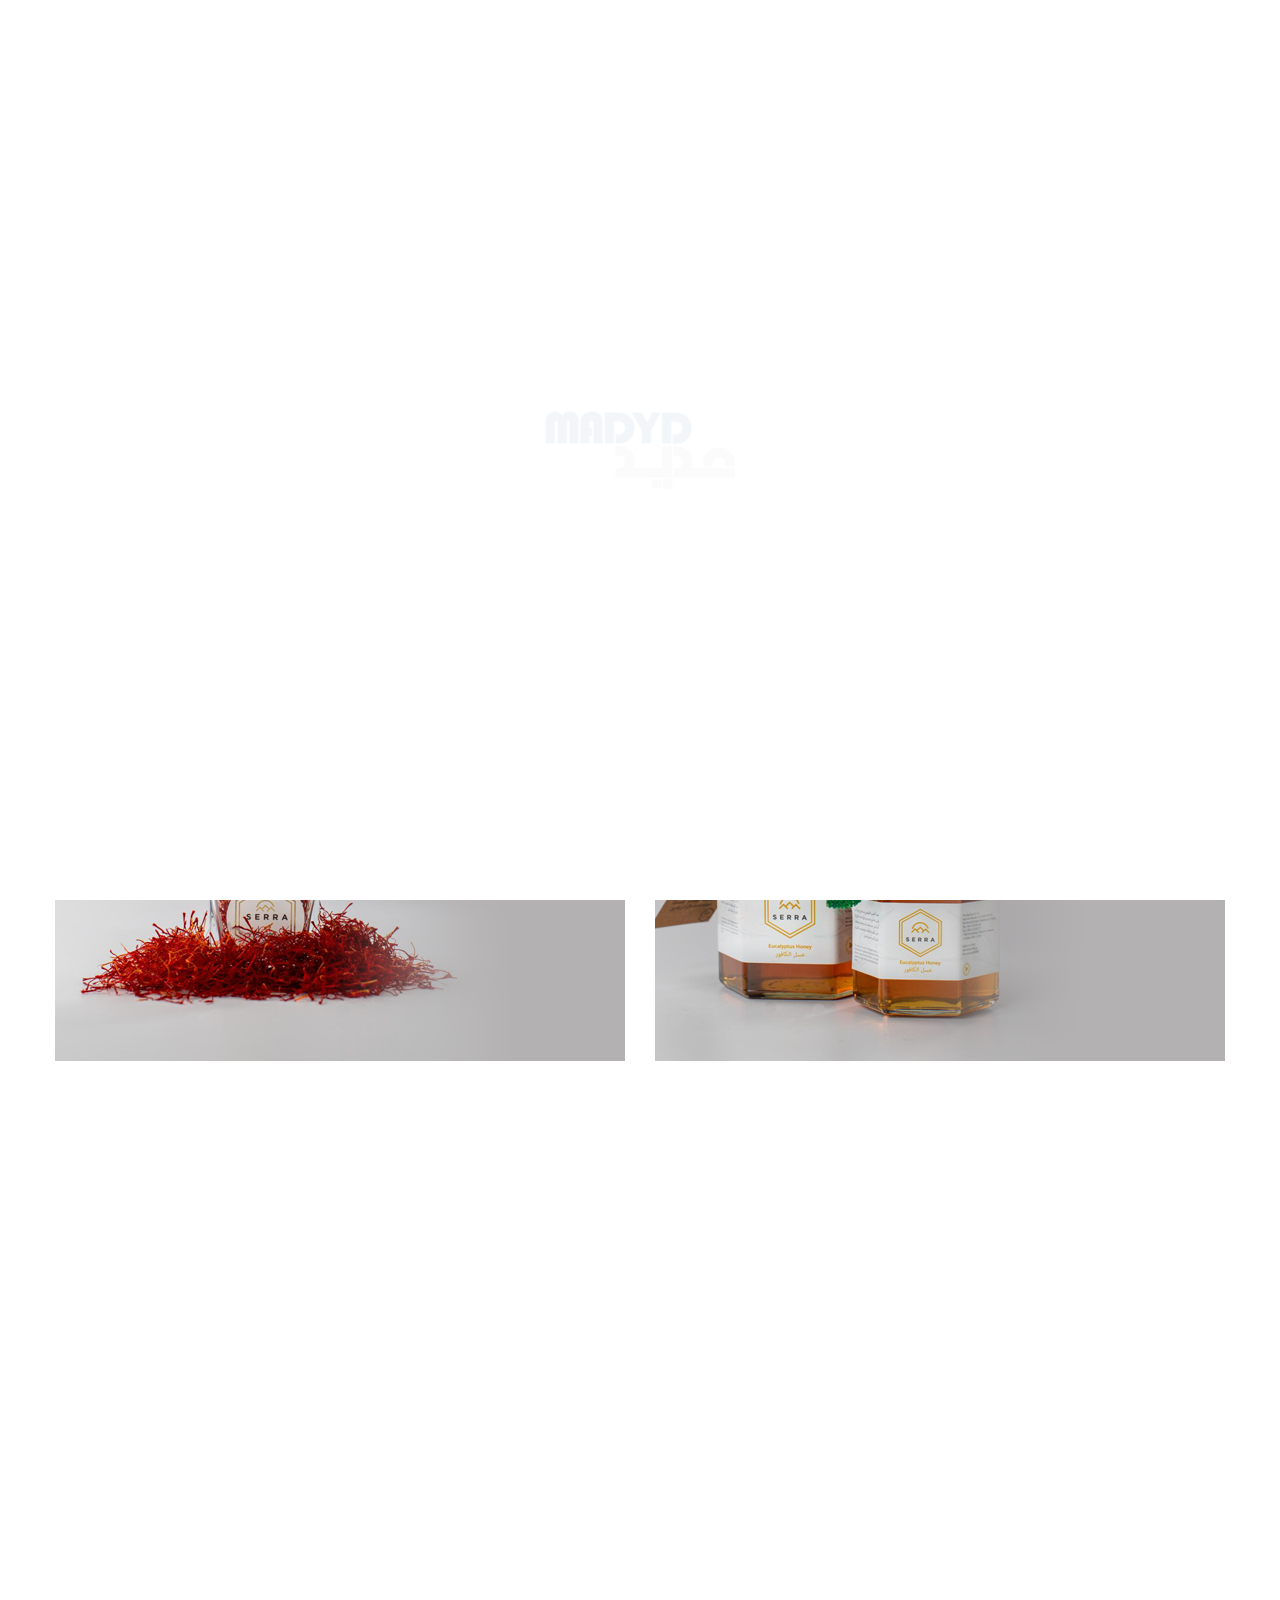
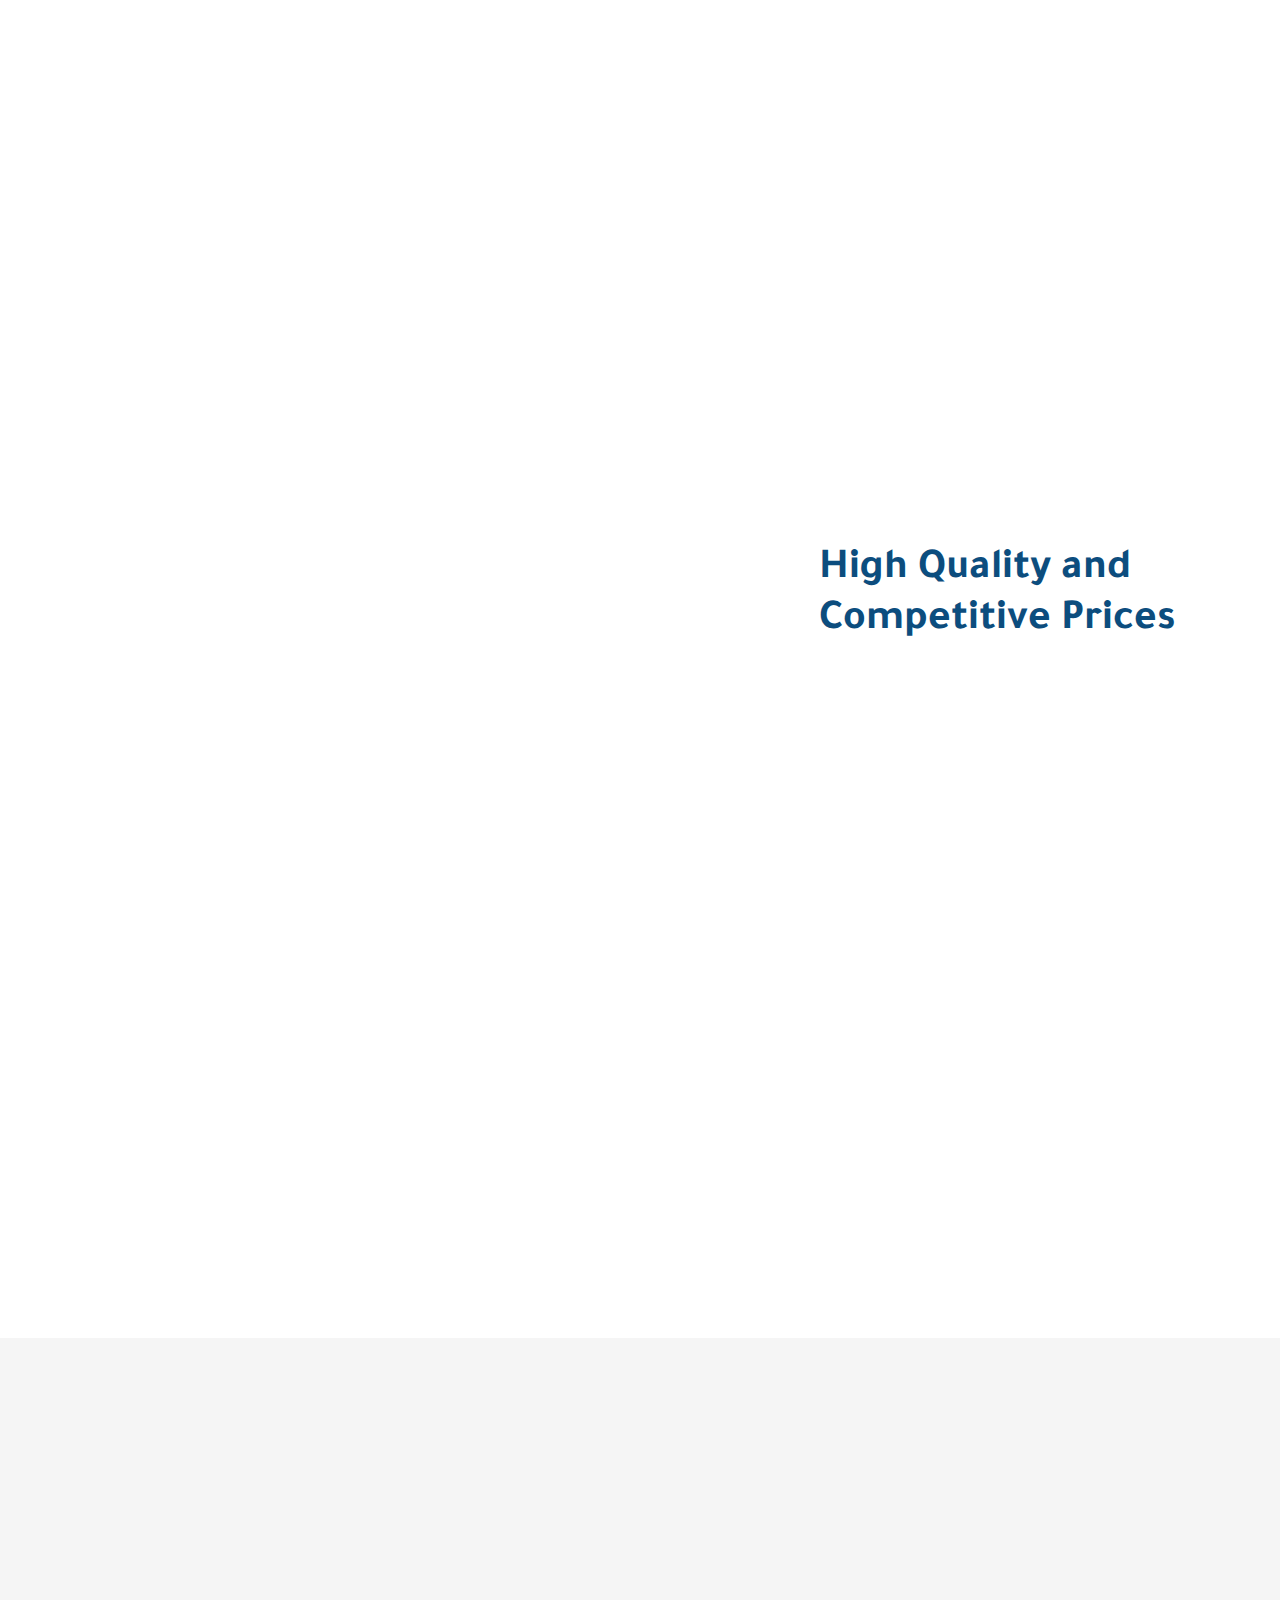
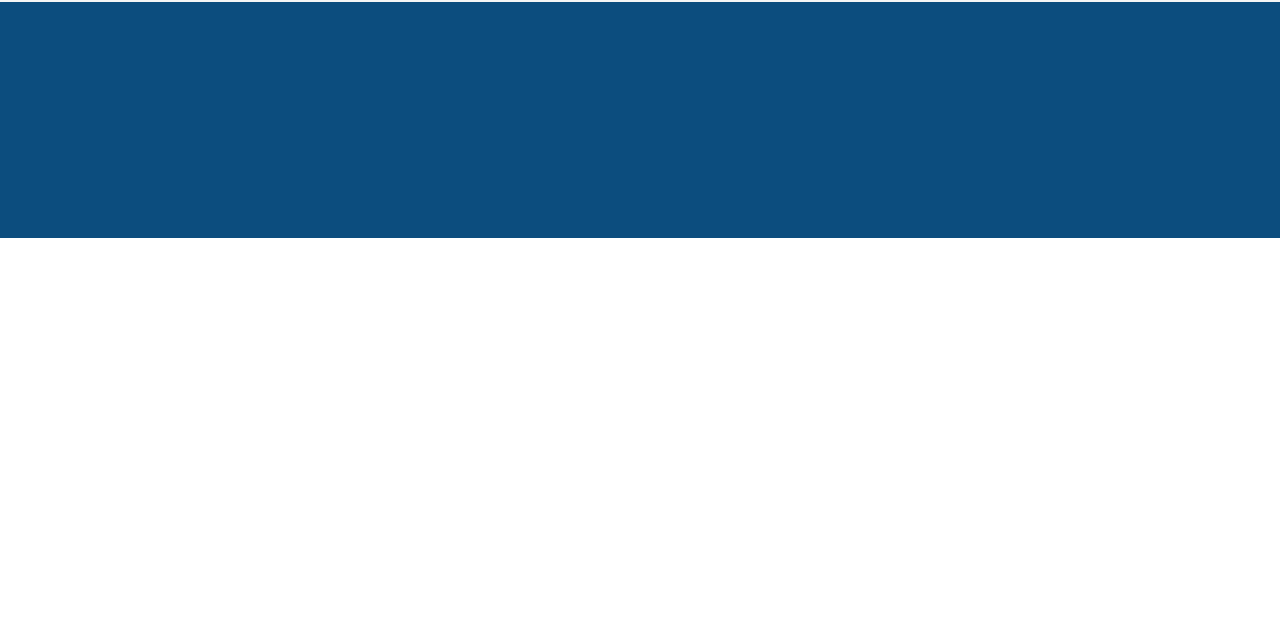
==== commit ea4f665a: "Enhancements In Page style" ====
--- a/index-en.html
+++ b/index-en.html
@@ -66,26 +66,26 @@
                             <div class="user-terms wow animate__fadeInUpBig" data-wow-duration="0.8s">
                                 <div class="configuration">
                                     <a href="#">
-                                        <span class="lnr lnr-user"></span>
+                                        <span class="config-icon lnr lnr-user"></span>
                                         <p>My Account</p>
                                     </a>
                                 </div>
 
                                 <div class="hidden-search">
                                     <a href="#">
-                                        <span class="lnr lnr-magnifier"></span>
+                                        <span class="search-icon lnr lnr-magnifier"></span>
                                     </a>
                                 </div>
 
-                                <div class="hidden-menu">
+                                <div class="menu-button">
                                     <a href="#">
-                                        <span class="lnr lnr-menu"></span>
+                                        <span class="menu-icon lnr lnr-menu"></span>
                                     </a>
                                 </div>
 
                                 <div class="likes">
                                     <a href="#">
-                                        <span class="lnr lnr-heart"></span>
+                                        <span class="like-icon lnr lnr-heart"></span>
                                         <p>Favorite</p>
                                     </a>
                                 </div>
@@ -103,6 +103,13 @@
                 </div>
 
             </section>
+
+            <div class="hidden-menu wow animate__fadeInUpBig" data-wow-duration="0.9s">
+                <a href="#">
+                    <span class="hidden-menu-icon lnr lnr-menu"></span>
+                    <p class="hidden-menu-title">Main Menu</p>
+                </a>
+            </div>
 
         </div>
     </div>
@@ -192,96 +199,95 @@
             <h3 class="wow animate__fadeInUpBig" data-wow-duration="0.6s">BestSellers</h3>
             <div class="owl-carousel owl-theme wow animate__fadeInUpBig" data-wow-duration="0.7s">
 
-                <a href="#" class="item wow animate__fadeInUpBig" data-wow-duration="0.8s">
-                    <div class="item-img-box">
-                        <img src="images/carousels/image.png" alt="product1">
+                <div class="item wow animate__fadeInUpBig" data-wow-duration="0.8s">
+                    <div class="item-img-box">
+                        <a href="#"><img src="images/carousels/image.png" alt="product1"></a>
                         <span class="discount">Discount 15%</span>
                         <div class="hidden-cart">
-                            <span class="lnr lnr-heart"></span>
-                            <span class="cart-icon lnr lnr-cart"></span>
-                        </div>
-                    </div>
-                    <div class="item-content">
-                        <p class="item-name">Name Of Trail Product</p>
+                            <span class="hidden-cart-icon lnr lnr-heart"></span>
+                            <span class="hidden-cart-icon cart-icon lnr lnr-cart"></span>
+                        </div>
+                    </div>
+                    <div class="item-content">
+                        <a href="#" class="item-name">Name of Trail Product</a>
                         <span class="last-price">270.00 SAR</span>
                         <p class="price-box">
                             <span class="item-price">250.00 SAR</span>
                         </p>
                     </div>
-                </a>
-
-                <a href="#" class="item wow animate__fadeInUpBig" data-wow-duration="0.9s">
-                    <div class="item-img-box">
-                        <img src="images/carousels/image.png" alt="product2">
+                </div>
+
+                <div class="item wow animate__fadeInUpBig" data-wow-duration="0.9s">
+                    <div class="item-img-box">
+                        <a href="#"><img src="images/carousels/image.png" alt="product2"></a>
                         <span class="discount">Discount 15%</span>
                         <span class="new">New</span>
                         <div class="hidden-cart">
-                            <span class="lnr lnr-heart"></span>
-                            <span class="cart-icon lnr lnr-cart"></span>
-                        </div>
-                    </div>
-                    <div class="item-content">
-                        <p class="item-name">Name Of Trail Product</p>
-                        <p class="price-box">
-                            <span class="item-price">250.00 SAR</span>
-                        </p>
-
-                    </div>
-                </a>
-
-                <a href="#" class="item wow animate__fadeInUpBig" data-wow-duration="1s">
-                    <div class="item-img-box">
-                        <img src="images/carousels/image.png" alt="product3">
+                            <span class="hidden-cart-icon lnr lnr-heart"></span>
+                            <span class="hidden-cart-icon cart-icon lnr lnr-cart"></span>
+                        </div>
+                    </div>
+                    <div class="item-content">
+                        <a href="#" class="item-name">Name of Trail Product</a>
+                        <p class="price-box">
+                            <span class="item-price">250.00 SAR</span>
+                        </p>
+                    </div>
+                </div>
+
+                <div class="item wow animate__fadeInUpBig" data-wow-duration="1s">
+                    <div class="item-img-box">
+                        <a href="#"><img src="images/carousels/image.png" alt="product3"></a>
                         <span class="discount">Discount 15%</span>
                         <div class="hidden-cart">
-                            <span class="lnr lnr-heart"></span>
-                            <span class="cart-icon lnr lnr-cart"></span>
-                        </div>
-                    </div>
-                    <div class="item-content">
-                        <p class="item-name">Name Of Trail Product</p>
+                            <span class="hidden-cart-icon lnr lnr-heart"></span>
+                            <span class="hidden-cart-icon cart-icon lnr lnr-cart"></span>
+                        </div>
+                    </div>
+                    <div class="item-content">
+                        <a href="#" class="item-name">Name of Trail Product</a>
                         <span class="last-price">270.00 SAR</span>
                         <p class="price-box">
                             <span class="item-price">250.00 SAR</span>
                         </p>
                     </div>
-                </a>
-
-                <a href="#" class="item wow animate__fadeInUpBig" data-wow-duration="1.1s">
-                    <div class="item-img-box">
-                        <img src="images/carousels/image.png" alt="product4">
+                </div>
+
+                <div class="item wow animate__fadeInUpBig" data-wow-duration="1.1s">
+                    <div class="item-img-box">
+                        <a href="#"><img src="images/carousels/image.png" alt="product4"></a>
                         <span class="discount">Discount 15%</span>
                         <div class="hidden-cart">
-                            <span class="lnr lnr-heart"></span>
-                            <span class="cart-icon lnr lnr-cart"></span>
-                        </div>
-                    </div>
-                    <div class="item-content">
-                        <p class="item-name">Name Of Trail Product</p>
+                            <span class="hidden-cart-icon lnr lnr-heart"></span>
+                            <span class="hidden-cart-icon cart-icon lnr lnr-cart"></span>
+                        </div>
+                    </div>
+                    <div class="item-content">
+                        <a href="#" class="item-name">Name of Trail Product</a>
                         <span class="last-price">270.00 SAR</span>
                         <p class="price-box">
                             <span class="item-price">250.00 SAR</span>
                         </p>
                     </div>
-                </a>
-
-                <a href="#" class="item">
-                    <div class="item-img-box">
-                        <img src="images/carousels/image.png" alt="product5">
+                </div>
+
+                <div class="item">
+                    <div class="item-img-box">
+                        <a href="#"><img src="images/carousels/image.png" alt="product5"></a>
                         <span class="discount">Discount 15%</span>
                         <div class="hidden-cart">
-                            <span class="lnr lnr-heart"></span>
-                            <span class="cart-icon lnr lnr-cart"></span>
-                        </div>
-                    </div>
-                    <div class="item-content">
-                        <p class="item-name">Name Of Trail Product</p>
+                            <span class="hidden-cart-icon lnr lnr-heart"></span>
+                            <span class="hidden-cart-icon cart-icon lnr lnr-cart"></span>
+                        </div>
+                    </div>
+                    <div class="item-content">
+                        <a href="#" class="item-name">Name of Trail Product</a>
                         <span class="last-price">270.00 SAR</span>
                         <p class="price-box">
                             <span class="item-price">250.00 SAR</span>
                         </p>
                     </div>
-                </a>
+                </div>
 
             </div>
 
@@ -312,92 +318,92 @@
             <h3 class="show-more wow animate__fadeInUpBig" data-wow-duration="0.6s">Recently Arrived<a href="#">Show more</a></h3>
             <div class="owl-carousel owl-theme wow animate__fadeInUpBig" data-wow-duration="0.7s">
 
-                <a href="#" class="item wow animate__fadeInUpBig" data-wow-duration="0.8s">
-                    <div class="item-img-box">
-                        <img src="images/carousels/image.png" alt="product1">
+                <div class="item wow animate__fadeInUpBig" data-wow-duration="0.8s">
+                    <div class="item-img-box">
+                        <a href="#"><img src="images/carousels/image.png" alt="product1"></a>
                         <span class="new">New</span>
                         <div class="hidden-cart">
-                            <span class="lnr lnr-heart"></span>
-                            <span class="cart-icon lnr lnr-cart"></span>
-                        </div>
-                    </div>
-                    <div class="item-content">
-                        <p class="item-name">Name Of Trail Product</p>
-                        <p class="price-box">
-                            <span class="item-price">250.00 SAR</span>
-                        </p>
-                    </div>
-                </a>
-
-                <a href="#" class="item wow animate__fadeInUpBig" data-wow-duration="0.9s">
-                    <div class="item-img-box">
-                        <img src="images/carousels/image.png" alt="product2">
+                            <span class="hidden-cart-icon lnr lnr-heart"></span>
+                            <span class="hidden-cart-icon cart-icon lnr lnr-cart"></span>
+                        </div>
+                    </div>
+                    <div class="item-content">
+                        <a href="#" class="item-name">Name of Trail Product</a>
+                        <p class="price-box">
+                            <span class="item-price">250.00 SAR</span>
+                        </p>
+                    </div>
+                </div>
+
+                <div class="item wow animate__fadeInUpBig" data-wow-duration="0.9s">
+                    <div class="item-img-box">
+                        <a href="#"><img src="images/carousels/image.png" alt="product2"></a>
                         <span class="discount">Discount 15%</span>
                         <span class="new">New</span>
                         <div class="hidden-cart">
-                            <span class="lnr lnr-heart"></span>
-                            <span class="cart-icon lnr lnr-cart"></span>
-                        </div>
-                    </div>
-                    <div class="item-content">
-                        <p class="item-name">Name Of Trail Product</p>
-                        <p class="price-box">
-                            <span class="item-price">250.00 SAR</span>
-                        </p>
-
-                    </div>
-                </a>
-
-                <a href="#" class="item wow animate__fadeInUpBig" data-wow-duration="1s">
-                    <div class="item-img-box">
-                        <img src="images/carousels/image.png" alt="product3">
+                            <span class="hidden-cart-icon lnr lnr-heart"></span>
+                            <span class="hidden-cart-icon cart-icon lnr lnr-cart"></span>
+                        </div>
+                    </div>
+                    <div class="item-content">
+                        <a href="#" class="item-name">Name of Trail Product</a>
+                        <span class="last-price">270.00 SAR</span>
+                        <p class="price-box">
+                            <span class="item-price">250.00 SAR</span>
+                        </p>
+                    </div>
+                </div>
+
+                <div class="item wow animate__fadeInUpBig" data-wow-duration="1s">
+                    <div class="item-img-box">
+                        <a href="#"><img src="images/carousels/image.png" alt="product3"></a>
                         <span class="new">New</span>
                         <div class="hidden-cart">
-                            <span class="lnr lnr-heart"></span>
-                            <span class="cart-icon lnr lnr-cart"></span>
-                        </div>
-                    </div>
-                    <div class="item-content">
-                        <p class="item-name">Name Of Trail Product</p>
-                        <p class="price-box">
-                            <span class="item-price">250.00 SAR</span>
-                        </p>
-                    </div>
-                </a>
-
-                <a href="#" class="item wow animate__fadeInUpBig" data-wow-duration="1.1s">
-                    <div class="item-img-box">
-                        <img src="images/carousels/image.png" alt="product4">
+                            <span class="hidden-cart-icon lnr lnr-heart"></span>
+                            <span class="hidden-cart-icon cart-icon lnr lnr-cart"></span>
+                        </div>
+                    </div>
+                    <div class="item-content">
+                        <a href="#" class="item-name">Name of Trail Product</a>
+                        <p class="price-box">
+                            <span class="item-price">250.00 SAR</span>
+                        </p>
+                    </div>
+                </div>
+
+                <div class="item wow animate__fadeInUpBig" data-wow-duration="1.1s">
+                    <div class="item-img-box">
+                        <a href="#"><img src="images/carousels/image.png" alt="product3"></a>
                         <span class="new">New</span>
                         <div class="hidden-cart">
-                            <span class="lnr lnr-heart"></span>
-                            <span class="cart-icon lnr lnr-cart"></span>
-                        </div>
-                    </div>
-                    <div class="item-content">
-                        <p class="item-name">Name Of Trail Product</p>
-                        <p class="price-box">
-                            <span class="item-price">250.00 SAR</span>
-                        </p>
-                    </div>
-                </a>
-
-                <a href="#" class="item">
-                    <div class="item-img-box">
-                        <img src="images/carousels/image.png" alt="product5">
+                            <span class="hidden-cart-icon lnr lnr-heart"></span>
+                            <span class="hidden-cart-icon cart-icon lnr lnr-cart"></span>
+                        </div>
+                    </div>
+                    <div class="item-content">
+                        <a href="#" class="item-name">Name of Trail Product</a>
+                        <p class="price-box">
+                            <span class="item-price">250.00 SAR</span>
+                        </p>
+                    </div>
+                </div>
+
+                <div class="item">
+                    <div class="item-img-box">
+                        <a href="#"><img src="images/carousels/image.png" alt="product3"></a>
                         <span class="new">New</span>
                         <div class="hidden-cart">
-                            <span class="lnr lnr-heart"></span>
-                            <span class="cart-icon lnr lnr-cart"></span>
-                        </div>
-                    </div>
-                    <div class="item-content">
-                        <p class="item-name">Name Of Trail Product</p>
-                        <p class="price-box">
-                            <span class="item-price">250.00 SAR</span>
-                        </p>
-                    </div>
-                </a>
+                            <span class="hidden-cart-icon lnr lnr-heart"></span>
+                            <span class="hidden-cart-icon cart-icon lnr lnr-cart"></span>
+                        </div>
+                    </div>
+                    <div class="item-content">
+                        <a href="#" class="item-name">Name of Trail Product</a>
+                        <p class="price-box">
+                            <span class="item-price">250.00 SAR</span>
+                        </p>
+                    </div>
+                </div>
 
             </div>
 
@@ -443,7 +449,7 @@
 
                 <div class="feature fe-four wow animate__fadeInUpBig" data-wow-duration="0.8s">
                     <div class="feature-icon">
-                        <span class="fas fa-headset"></span>
+                        <img src="images/features/headset.png">
                     </div>
                     <div class="feature-content">
                         <h3>Customers Service 24/7</h3>
@@ -571,7 +577,7 @@
                 <div class="copyrights wow animate__fadeInUpBig" data-wow-duration="1s">
                     <p class="first-p">Copyrights &copy; Madyd Company 2020</p>
                     <p class="last-p"> - Designed & Developed by
-                        <a href="https://tasawk.com.sa/" class="tasawk"><img src="images/footer/tasawk.png"></a>
+                        <a href="https://tasawk.com.sa/" class="tasawk"><img src="images/footer/tasawk-en.png"></a>
                     </p>
                 </div>
 
--- a/css/main-en.css
+++ b/css/main-en.css
@@ -46,7 +46,7 @@
     display: flex;
     flex-direction: row;
     justify-content: flex-end;
-    padding-top: 15px;
+    padding-top: 8px;
     position: relative;
     cursor: pointer;
 }
@@ -147,7 +147,7 @@
 
 .header .header-content .make-row .search-bar {
     position: relative;
-    margin-top: 15px;
+    margin-top: 5px;
     margin-left: 30px;
 }
 
@@ -170,7 +170,6 @@
 
 .header .header-content .make-row .search-bar input:hover {
     border: 1px solid #0c4d7e;
-    box-shadow: 2px 2px 10px #8ea7bb, -2px -2px 10px #8ea7bb;
 }
 
 .header .header-content .make-row .search-bar .search-btn {
@@ -193,22 +192,17 @@
     transition: all 0.4s ease-in-out;
 }
 
-.header .header-content .make-row .search-bar .search-btn:hover span {
-    background-color: #0c4d7e;
-    color: #fff;
-}
-
 
 /* Start User Terms */
 
 .header .header-content .make-row .user-terms {
     display: flex;
     flex-direction: row;
-    margin-top: 30px;
+    margin-top: 18px;
 }
 
 .header .header-content .make-row .user-terms .hidden-search,
-.header .header-content .make-row .user-terms .hidden-menu {
+.header .header-content .make-row .user-terms .menu-button {
     display: none;
 }
 
@@ -223,7 +217,7 @@
 }
 
 .header .header-content .make-row .user-terms .hidden-search a,
-.header .header-content .make-row .user-terms .hidden-menu a {
+.header .header-content .make-row .user-terms .menu-button a {
     color: #000;
     display: block;
     text-decoration: none;
@@ -234,23 +228,22 @@
 .header .header-content .make-row .user-terms .likes a:hover,
 .header .header-content .make-row .user-terms .shopping-cart a:hover,
 .header .header-content .make-row .user-terms .hidden-search a:hover,
-.header .header-content .make-row .user-terms .hidden-menu a:hover {
+.header .header-content .make-row .user-terms .menu-button a:hover {
     color: #0c4d7e;
-    transform: scale(1.04);
 }
 
 .header .header-content .make-row .user-terms .likes,
 .header .header-content .make-row .user-terms .shopping-cart,
 .header .header-content .make-row .user-terms .hidden-search,
-.header .header-content .make-row .user-terms .hidden-menu {
+.header .header-content .make-row .user-terms .menu-button {
     margin-left: 15px;
 }
 
-.header .header-content .make-row .user-terms .configuration a span,
-.header .header-content .make-row .user-terms .likes a span,
-.header .header-content .make-row .user-terms .shopping-cart a span,
-.header .header-content .make-row .user-terms .hidden-search a span,
-.header .header-content .make-row .user-terms .hidden-menu a span {
+.header .header-content .make-row .user-terms .configuration a .config-icon,
+.header .header-content .make-row .user-terms .likes a .like-icon,
+.header .header-content .make-row .user-terms .shopping-cart a .cart-icon,
+.header .header-content .make-row .user-terms .hidden-search a .search-icon,
+.header .header-content .make-row .user-terms .menu-button a .menu-icon {
     margin-right: 6px;
     font-size: 22px;
 }
@@ -261,6 +254,10 @@
     padding-top: 2px;
     font-family: "regular";
     font-size: 16px;
+}
+
+.header .hidden-menu {
+    display: none;
 }
 
 
@@ -326,6 +323,7 @@
     width: 55px;
     height: 55px;
     margin: 0px;
+    border-radius: 50%;
     outline: 0px;
 }
 
@@ -465,27 +463,28 @@
     color: #0c4d7e;
 }
 
-.products .item {
+.item {
     display: block;
     color: #000;
     text-decoration: none;
     border: 1px solid #e0e0e0;
     width: 100%;
     border-radius: 12px;
-    transition: all 0.4s ease-in-out;
-}
-
-.products .item .item-img-box {
+    cursor: pointer;
+    transition: all 0.4s ease-in-out;
+}
+
+.item .item-img-box {
     width: 100%;
     position: relative;
 }
 
-.products .item .item-img-box img {
-    width: 100%;
-}
-
-.products .item .item-img-box .discount,
-.products .item .item-img-box .new {
+.item .item-img-box img {
+    width: 100%;
+}
+
+.item .item-img-box .discount,
+.item .item-img-box .new {
     position: absolute;
     top: 15px;
     font-family: "medium";
@@ -497,56 +496,60 @@
     line-height: 25px;
 }
 
-.products .item .item-img-box .discount {
+.item .item-img-box .discount {
     background-color: #e13737;
     left: 10px;
     width: 90px;
 }
 
-.products .item .item-img-box .new {
+.item .item-img-box .new {
     right: 10px;
     background-color: #77c66d;
     width: 45px;
 }
 
-.products .item .item-img-box .hidden-cart {
+.item .item-img-box .hidden-cart {
     position: absolute;
     top: 50%;
     left: 50%;
     transform: translate(-50%, -50%);
-    display: none;
-}
-
-.products .item .item-img-box .hidden-cart span {
+    visibility: hidden;
+}
+
+.item .item-img-box .hidden-cart .hidden-cart-icon {
     background-color: #fff;
     font-size: 22px;
-    padding: 6px;
+    padding: 10px;
+    cursor: pointer;
     border-radius: 50%;
     margin-left: 15px;
     transition: all 0.4s ease-in-out;
 }
 
-.products .item .item-img-box .hidden-cart span:first-child {
+.item .item-img-box .hidden-cart span:first-child {
     margin-left: 0;
 }
 
-.products .item .item-img-box .hidden-cart span:hover {
-    background-color: #0c4d7e;
-    color: #fff;
-}
-
-.products .item .item-content {
+.item .item-img-box .hidden-cart span:hover {
+    background-color: #0c4d7e;
+    color: #fff;
+}
+
+.item .item-content {
     text-align: left;
 }
 
-.products .item .item-content .item-name {
+.item .item-content .item-name {
     margin: 20px 0 15px 30px;
+    display: block;
+    color: #000;
+    text-decoration: none;
     font-family: "regular";
     font-size: 16px;
     text-align: left;
 }
 
-.products .item .item-content .price-box {
+.item .item-content .price-box {
     display: inline-block;
     /* margin-left: 15px; */
     width: 120px;
@@ -562,25 +565,27 @@
     transition: all 0.4s ease-in-out;
 }
 
-.products .item .item-content .last-price {
+.item .item-content .last-price {
     color: #8c8c8c;
-}
-
-.products .item:hover .price-box {
-    background-color: #0c4d7e;
-}
-
-.products .item:hover {
+    text-decoration: line-through;
+}
+
+.item:hover .price-box {
+    background-color: #0c4d7e;
+}
+
+.item:hover {
     border: 1px solid #0c4d7e;
 }
 
-.products .item:hover .hidden-cart {
-    display: block;
+.item:hover .hidden-cart {
+    visibility: visible;
 }
 
 .products .owl-carousel .owl-nav .owl-prev,
 .products .owl-carousel .owl-nav .owl-next {
     outline: 0px;
+    background-color: transparent;
 }
 
 .products .owl-carousel .owl-nav .owl-prev {
@@ -711,7 +716,7 @@
 .features .features-box .feature .feature-icon {
     margin-right: 10px;
     font-size: 39px;
-    padding-top: 3px;
+    padding-top: 0px;
     color: #0c4d7e;
 }
 
@@ -826,13 +831,11 @@
 .footer .footer-top .data-col .info-list li a {
     color: #000;
     text-decoration: none;
-    opacity: 0.5;
     transition: all 0.4s ease-in-out;
 }
 
 .footer .footer-top .data-col .info-list li a:hover {
     color: #0c4d7e;
-    opacity: 1;
 }
 
 .footer .footer-top .data-col .footer-icon-list {
@@ -885,6 +888,8 @@
 .footer .footer-bottom .copyrights {
     display: flex;
     flex-direction: row;
+    font-family: "regular";
+    font-size: 15px;
 }
 
 .footer .footer-bottom .copyrights .first-p {
--- a/css/media-en.css
+++ b/css/media-en.css
@@ -20,11 +20,10 @@
         margin-top: 15px;
     }
     .header .header-content .make-row .user-terms .likes,
-    .header .header-content .make-row .user-terms .configuration {
-        display: none;
-    }
-    .header .header-content .make-row .user-terms .hidden-search,
-    .header .header-content .make-row .user-terms .hidden-menu {
+    .header .header-content .make-row .user-terms .menu-button {
+        display: none;
+    }
+    .header .header-content .make-row .user-terms .hidden-search {
         display: block;
     }
     .header .header-content .make-row .user-terms .configuration a p,
@@ -32,18 +31,48 @@
     .header .header-content .make-row .user-terms .shopping-cart a p {
         display: none;
     }
-    .header .header-content .make-row .user-terms .hidden-search a span {
+    .header .header-content .make-row .user-terms .configuration a .config-icon {
+        padding-top: 2px;
+    }
+    .header .header-content .make-row .user-terms .hidden-search a .search-icon {
         font-size: 25px;
     }
-    .header .header-content .make-row .user-terms .shopping-cart a span,
-    .header .header-content .make-row .user-terms .hidden-menu a span {
+    .header .header-content .make-row .user-terms .configuration a .config-icon,
+    .header .header-content .make-row .user-terms .shopping-cart a .cart-icon {
         font-size: 28px;
     }
+    /**** Hidden Menu Button ****/
+    .header .hidden-menu {
+        display: block;
+        margin-top: 10px;
+        background-color: #0c4d7e;
+        padding: 10px 10px;
+    }
+    .header .hidden-menu a {
+        color: #fff;
+        text-decoration: none;
+        display: flex;
+        flex-direction: row;
+    }
+    .header .hidden-menu a .hidden-menu-icon {
+        margin-top: 0px;
+        margin-right: 10px;
+        font-size: 25px;
+    }
+    .header .hidden-menu a .hidden-menu-title {
+        margin-bottom: 0;
+        font-size: 16px;
+        margin-top: 2px;
+        font-family: "bold";
+    }
     .nav {
         display: none;
     }
     .main-slider {
-        margin-bottom: 60px;
+        margin-bottom: 40px;
+    }
+    .main-slider .owl-carousel .owl-dots {
+        bottom: 15px;
     }
     .gallary .gallary-img {
         margin-top: 20px;
@@ -159,6 +188,11 @@
     .footer .footer-top .three .info-list {
         margin-left: 15px;
     }
+    .footer .footer-top .one .info-list,
+    .footer .footer-top .two .info-list,
+    .footer .footer-top .three .info-list {
+        margin-bottom: 0;
+    }
     .footer .footer-top .one h3,
     .footer .footer-top .two h3,
     .footer .footer-top .three h3 {
@@ -197,11 +231,11 @@
     .search-small {
         position: absolute;
         width: 400px;
-        height: 100px;
-        top: 75px;
+        height: 70px;
+        top: 65px;
         right: 10%;
-        border-radius: 20px;
-        box-shadow: -5px 5px 10px #aaa, 5px -5px 10px #aaa;
+        border-radius: 35px;
+        box-shadow: 3px 3px 5px #00001c, -3px -3px 5px #00001c;
         background-color: #fff;
         display: none;
         z-index: 99999;
@@ -287,6 +321,7 @@
     .side-menu .small-nav {
         font-family: "bold";
         font-size: 16px;
+        line-height: 1.7;
     }
     .side-menu .small-nav li {
         margin-bottom: 10px;
@@ -304,6 +339,7 @@
         font-family: "bold";
         font-size: 16px;
         color: #fff;
+        line-height: 1.7;
         transition: all 0.4s ease-in-out;
     }
     .side-menu .account p::after,
@@ -350,6 +386,23 @@
         font-size: 22px;
         margin-top: 0;
     }
+    .item .item-img-box .hidden-cart {
+        display: flex;
+        flex-direction: row;
+    }
+    .item .item-img-box .hidden-cart .hidden-cart-icon {
+        margin-right: 10px;
+        padding: 5px;
+    }
+    .item .item-content .item-name {
+        font-size: 14px;
+        margin-left: 10px;
+    }
+    .item .item-content .price-box {
+        width: 80px;
+        height: 30px;
+        margin-right: 7px;
+    }
     .big-gallary .big-gallary-content {
         font-size: 14px;
         right: 10px;
@@ -398,7 +451,7 @@
         display: none;
     }
     .header .header-content .make-row .user-terms .hidden-search,
-    .header .header-content .make-row .user-terms .hidden-menu {
+    .header .header-content .make-row .user-terms .menu-button {
         display: block;
     }
     .header .header-content .make-row .user-terms .configuration a p,
@@ -406,11 +459,11 @@
     .header .header-content .make-row .user-terms .shopping-cart a p {
         display: none;
     }
-    .header .header-content .make-row .user-terms .hidden-search a span {
+    .header .header-content .make-row .user-terms .hidden-search a .search-icon {
         font-size: 25px;
     }
-    .header .header-content .make-row .user-terms .shopping-cart a span,
-    .header .header-content .make-row .user-terms .hidden-menu a span {
+    .header .header-content .make-row .user-terms .shopping-cart a .cart-icon,
+    .header .header-content .make-row .user-terms .menu-button a .hidden-menu-icon {
         font-size: 28px;
     }
     .nav {
@@ -418,6 +471,9 @@
     }
     .main-slider {
         margin-bottom: 60px;
+    }
+    .main-slider .owl-carousel .owl-dots {
+        bottom: 15px;
     }
     .gallary .gallary-img {
         margin-top: 20px;
@@ -458,6 +514,11 @@
         padding-top: 5px;
         margin-left: 5px;
     }
+    .features .features-box .fe-four .feature-icon img {
+        width: 25px;
+        height: 25px;
+        margin-top: 0;
+    }
     .features .features-box .feature .feature-content h3 {
         font-size: 15px;
     }
@@ -528,7 +589,7 @@
         margin-bottom: 0;
     }
     .footer .footer-bottom .payment {
-        width: 300px;
+        width: 400px;
         margin-right: auto;
         margin-left: auto;
     }
@@ -544,6 +605,11 @@
     .footer .footer-top .three .info-list {
         margin-left: 15px;
     }
+    .footer .footer-top .one .info-list,
+    .footer .footer-top .two .info-list,
+    .footer .footer-top .three .info-list {
+        margin-bottom: 0;
+    }
     .footer .footer-top .one h3,
     .footer .footer-top .two h3,
     .footer .footer-top .three h3 {
@@ -582,11 +648,11 @@
     .search-small {
         position: absolute;
         width: 450px;
-        height: 100px;
-        top: 75px;
+        height: 70px;
+        top: 65px;
         right: 10%;
-        border-radius: 20px;
-        box-shadow: -5px 5px 10px #aaa, 5px -5px 10px #aaa;
+        border-radius: 35px;
+        box-shadow: 3px 3px 5px #00001c, -3px -3px 5px #00001c;
         background-color: #fff;
         display: none;
         z-index: 99999;
@@ -644,7 +710,7 @@
     /**** Small Side Menu ****/
     .side-menu {
         position: fixed;
-        width: 350px;
+        width: 320px;
         height: 100%;
         top: 0;
         left: -580px;
@@ -672,6 +738,7 @@
     .side-menu .small-nav {
         font-family: "bold";
         font-size: 18px;
+        line-height: 1.7;
     }
     .side-menu .small-nav li {
         margin-bottom: 10px;
@@ -691,6 +758,7 @@
         font-size: 18px;
         color: #fff;
         margin-left: 10px;
+        line-height: 1.7;
         transition: all 0.4s ease-in-out;
     }
     .side-menu .account p::after,
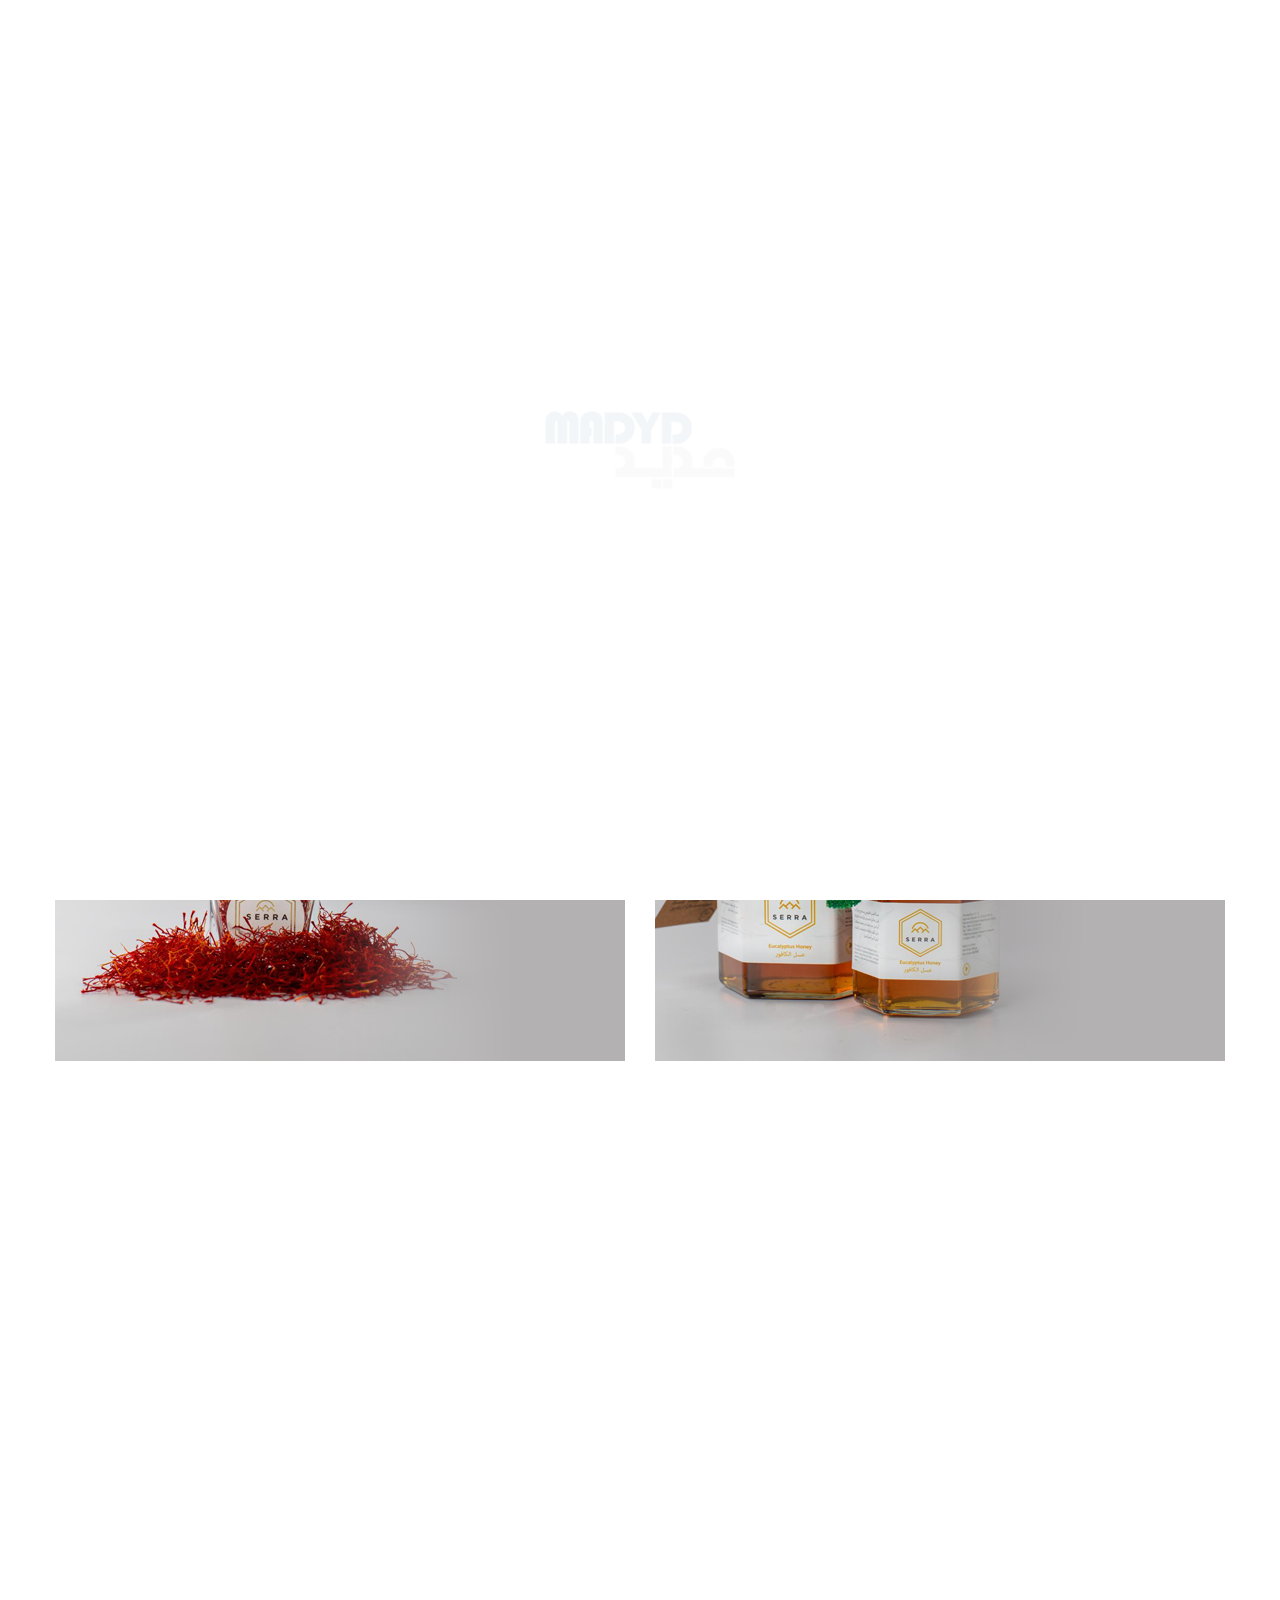
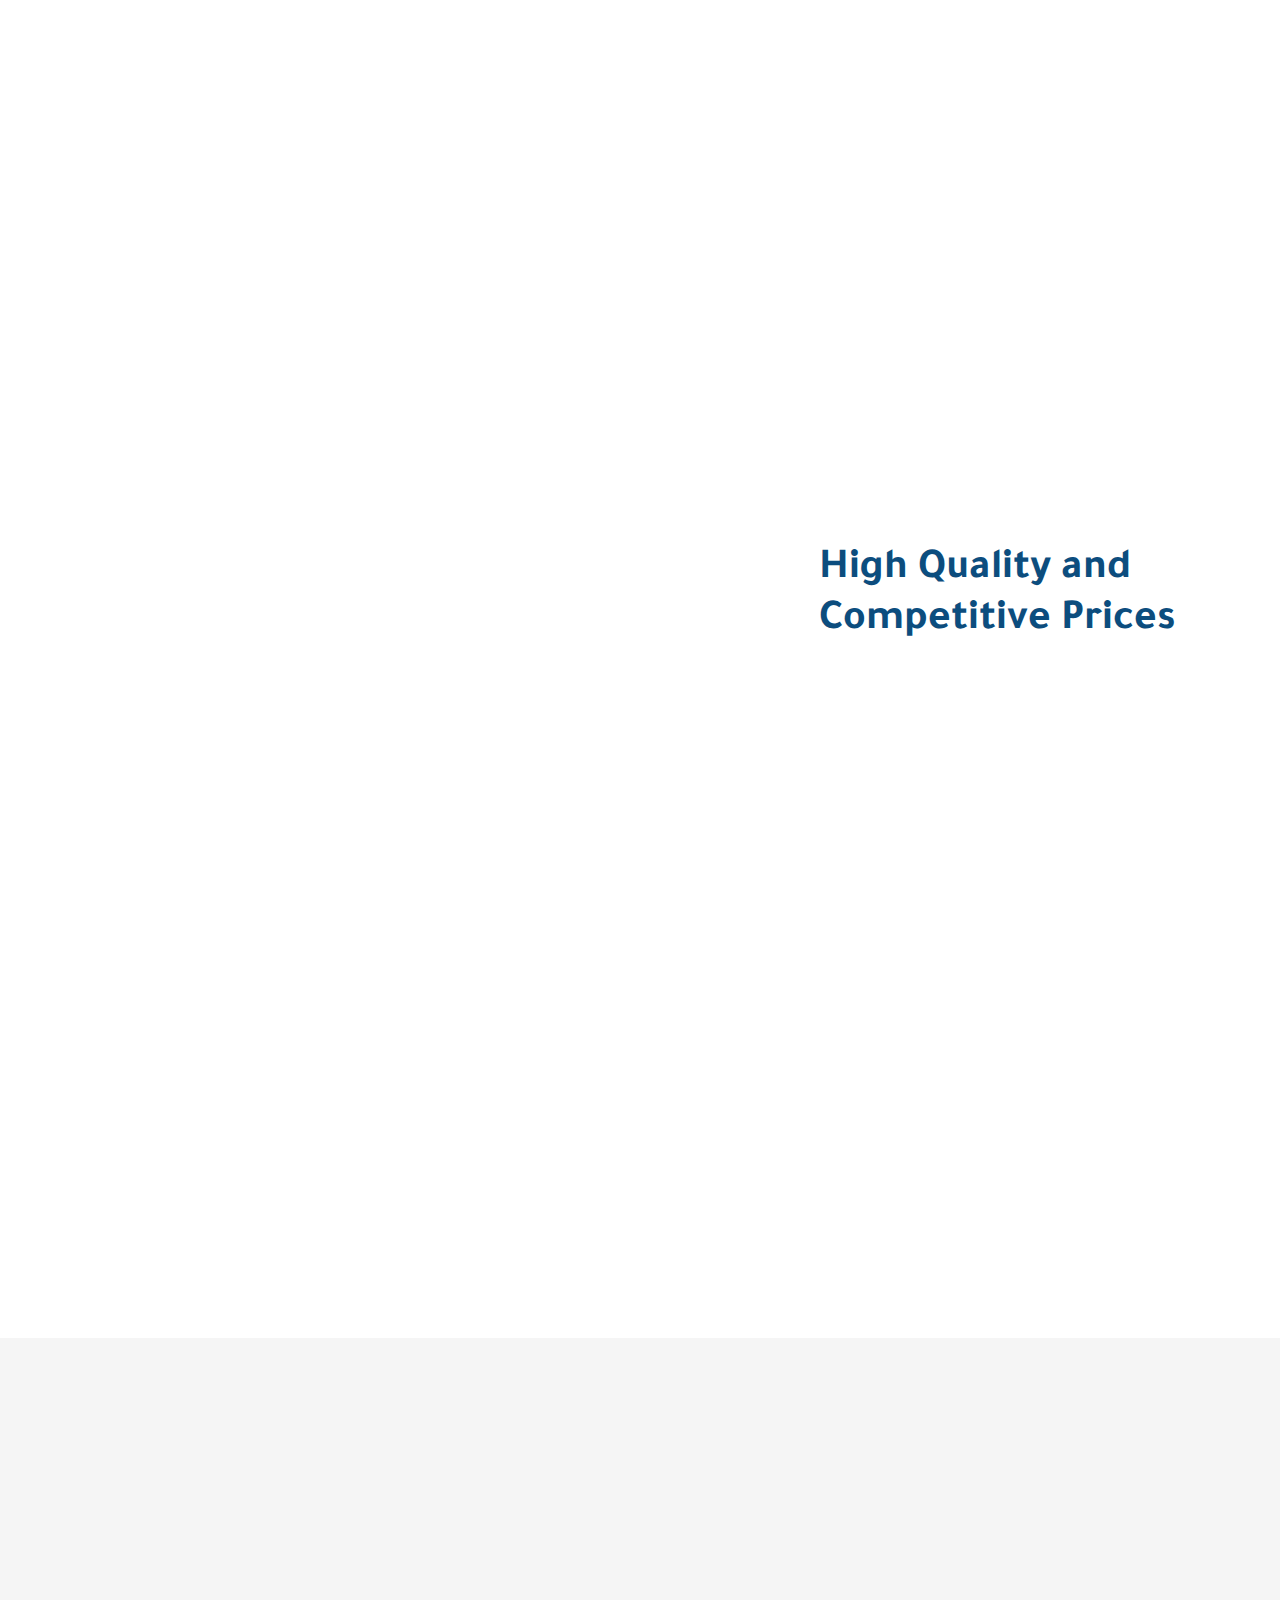
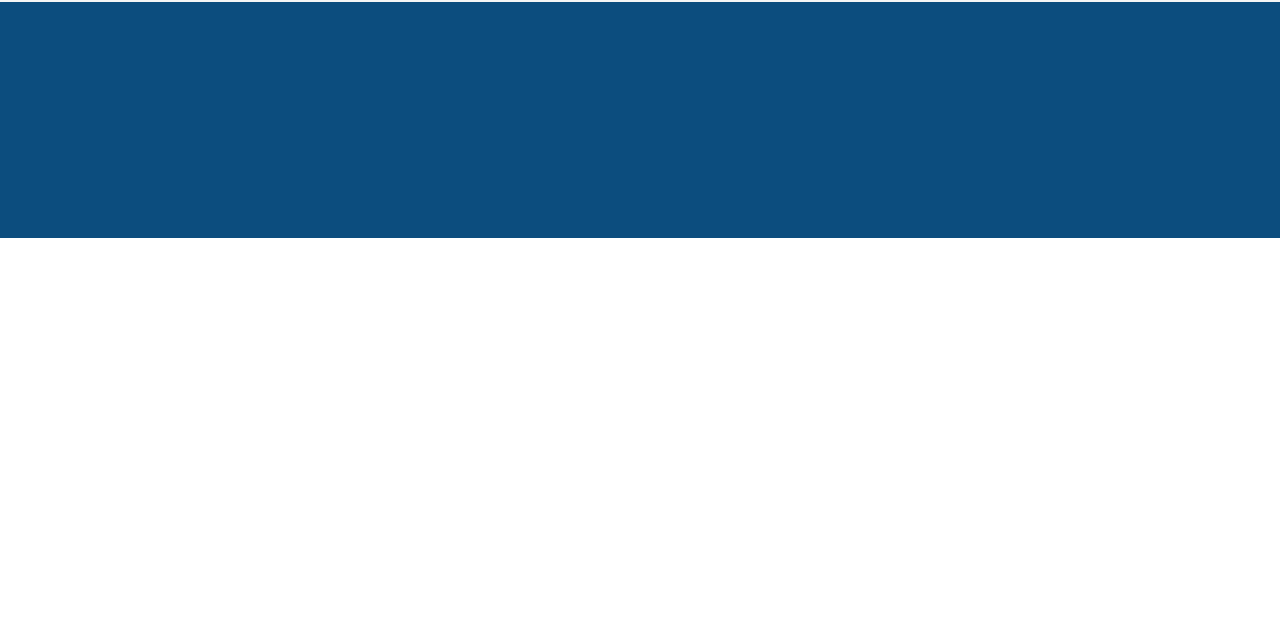
==== commit 82264edb: "Enhancments in Design  no.2" ====
--- a/index-en.html
+++ b/index-en.html
@@ -70,10 +70,14 @@
                                         <p>My Account</p>
                                     </a>
                                 </div>
+                                <ul class="config-list list-unstyled">
+                                    <li><a href="#">SignIn</a></li>
+                                    <li><a href="#">SignUp</a></li>
+                                </ul>
 
                                 <div class="hidden-search">
                                     <a href="#">
-                                        <span class="search-icon lnr lnr-magnifier"></span>
+                                        <span class="search-icon open-search"></span>
                                     </a>
                                 </div>
 
@@ -630,6 +634,7 @@
 
     <!---------------------------------- Small Screens Overlay ------------------------------->
     <div class="back-overlay"></div>
+    <div class="all-overlay"></div>
 
 
     <!--------------------------------------- Page Overlay ----------------------------------->
--- a/css/main-en.css
+++ b/css/main-en.css
@@ -258,6 +258,52 @@
 
 .header .hidden-menu {
     display: none;
+}
+
+.all-overlay {
+    position: absolute;
+    top: 0;
+    left: 0;
+    width: 100%;
+    height: 100%;
+    cursor: pointer;
+    display: none;
+    z-index: 9999;
+    background-color: transparent;
+}
+
+
+/***** Config List *****/
+
+.header .header-content .make-row .user-terms .config-list {
+    position: absolute;
+    top: 100%;
+    right: 150px;
+    display: none;
+    z-index: 9999;
+    box-shadow: 5px 5px 10px #ddd, -5px 0px 10px #ddd;
+}
+
+.header .header-content .make-row .user-terms .config-list li {
+    background-color: #fff;
+    padding: 7px 15px;
+    width: 150px;
+    text-align: center;
+    transition: all 0.4s ease-in-out;
+}
+
+.header .header-content .make-row .user-terms .config-list li a {
+    color: #000;
+    text-decoration: none;
+    transition: all 0.4s ease-in-out;
+}
+
+.header .header-content .make-row .user-terms .config-list li:hover {
+    background-color: #0c4d7e;
+}
+
+.header .header-content .make-row .user-terms .config-list li:hover a {
+    color: #fff;
 }
 
 
@@ -700,7 +746,7 @@
 }
 
 .features .features-box .feature:hover {
-    transform: scale(1.03);
+    transform: translateY(-10px);
 }
 
 .features .features-box .feature:first-child {
@@ -714,7 +760,7 @@
 }
 
 .features .features-box .feature .feature-icon {
-    margin-right: 10px;
+    margin-left: 10px;
     font-size: 39px;
     padding-top: 0px;
     color: #0c4d7e;
--- a/css/media-en.css
+++ b/css/media-en.css
@@ -24,7 +24,22 @@
         display: none;
     }
     .header .header-content .make-row .user-terms .hidden-search {
-        display: block;
+        display: flex;
+    }
+    .header .header-content .make-row .user-terms .hidden-search a,
+    .header .header-content .make-row .user-terms .configuration a,
+    .header .header-content .make-row .user-terms .shopping-cart a {
+        display: flex;
+        flex-direction: column;
+        justify-content: center;
+    }
+    .open-search::after {
+        content: "\e86f";
+        font-family: 'Linearicons-Free';
+    }
+    .close-search::after {
+        content: "\e870";
+        font-family: 'Linearicons-Free';
     }
     .header .header-content .make-row .user-terms .configuration a p,
     .header .header-content .make-row .user-terms .likes a p,
@@ -37,9 +52,18 @@
     .header .header-content .make-row .user-terms .hidden-search a .search-icon {
         font-size: 25px;
     }
-    .header .header-content .make-row .user-terms .configuration a .config-icon,
+    .header .header-content .make-row .user-terms .configuration a .config-icon {
+        font-size: 25px;
+    }
     .header .header-content .make-row .user-terms .shopping-cart a .cart-icon {
         font-size: 28px;
+    }
+    .header .header-content .make-row .user-terms .configuration a,
+    .header .header-content .make-row .user-terms .shopping-cart a {
+        margin-top: 2px;
+    }
+    .header .header-content .make-row .user-terms .config-list {
+        right: 60px;
     }
     /**** Hidden Menu Button ****/
     .header .hidden-menu {
@@ -57,7 +81,7 @@
     .header .hidden-menu a .hidden-menu-icon {
         margin-top: 0px;
         margin-right: 10px;
-        font-size: 25px;
+        font-size: 24px;
     }
     .header .hidden-menu a .hidden-menu-title {
         margin-bottom: 0;
@@ -69,7 +93,7 @@
         display: none;
     }
     .main-slider {
-        margin-bottom: 40px;
+        margin-bottom: 0px;
     }
     .main-slider .owl-carousel .owl-dots {
         bottom: 15px;
@@ -102,19 +126,36 @@
         flex-direction: column;
     }
     .features .features-box .feature {
-        width: calc(100% - 150px);
+        width: 100%;
         margin-right: auto;
         margin-left: auto;
-    }
-    .features .features-box .feature:first-child {
-        border-top-left-radius: 10px;
-        border-top-right-radius: 10px;
-        border-bottom-left-radius: 0px;
-    }
-    .features .features-box .feature:last-child {
-        border-top-right-radius: 0px;
-        border-bottom-right-radius: 10px;
-        border-bottom-left-radius: 10px;
+        border-radius: 35px;
+    }
+    .features .owl-carousel {
+        margin-left: auto;
+        margin-right: auto;
+    }
+    .features .owl-carousel .owl-dots {
+        position: absolute;
+        transform: translateX(-50%);
+        left: 50%;
+        bottom: -30px;
+    }
+    .features .owl-carousel button.owl-dot {
+        width: 15px;
+        height: 5px;
+        margin: 2px;
+        outline: 0;
+    }
+    .features .owl-carousel button.owl-dot span {
+        width: 100%;
+        height: 100%;
+    }
+    .features .owl-carousel .owl-dots .owl-dot:hover span {
+        background-color: #054f80;
+    }
+    .features .owl-carousel .owl-dots .owl-dot.active span {
+        background-color: #054f80;
     }
     .newsletter .newsletter-content h3 {
         margin-bottom: 10px;
@@ -138,7 +179,7 @@
     }
     .footer {
         padding-top: 40px;
-        padding-bottom: 60px;
+        padding-bottom: 20px;
     }
     .footer .footer-top .footer-logo {
         text-align: center;
@@ -167,6 +208,7 @@
         text-align: center;
         flex-direction: column;
         margin-bottom: 15px;
+        order: 2;
     }
     .footer .footer-bottom .copyrights .first-p {
         margin-bottom: 0;
@@ -175,6 +217,8 @@
         width: 300px;
         margin-right: auto;
         margin-left: auto;
+        margin-bottom: 15px;
+        order: 1;
     }
     .footer .footer-bottom .payment img {
         width: 100%;
@@ -235,7 +279,7 @@
         top: 65px;
         right: 10%;
         border-radius: 35px;
-        box-shadow: 3px 3px 5px #00001c, -3px -3px 5px #00001c;
+        box-shadow: 3px 3px 5px #0000001c, -3px -3px 5px #0000001c;
         background-color: #fff;
         display: none;
         z-index: 99999;
@@ -267,7 +311,6 @@
     }
     .search-small .search-content input:hover {
         border: 1px solid #0c4d7e;
-        box-shadow: -2px 2px 10px #8ea7bb, 2px -2px 10px #8ea7bb;
     }
     .search-small .search-content button {
         position: absolute;
@@ -321,10 +364,11 @@
     .side-menu .small-nav {
         font-family: "bold";
         font-size: 16px;
+        margin-bottom: 0;
         line-height: 1.7;
     }
     .side-menu .small-nav li {
-        margin-bottom: 10px;
+        /* margin-bottom: 10px; */
         transition: all 0.4s ease-in-out;
     }
     .side-menu .small-nav li a {
@@ -339,6 +383,8 @@
         font-family: "bold";
         font-size: 16px;
         color: #fff;
+        margin-top: 0;
+        margin-bottom: 0;
         line-height: 1.7;
         transition: all 0.4s ease-in-out;
     }
@@ -360,7 +406,7 @@
     }
     .side-menu .account ul li,
     .side-menu .language ul li {
-        margin-bottom: 5px;
+        /* margin-bottom: 5px; */
         margin-left: 10px;
         transition: all 0.4s ease-in-out;
     }
@@ -452,7 +498,25 @@
     }
     .header .header-content .make-row .user-terms .hidden-search,
     .header .header-content .make-row .user-terms .menu-button {
-        display: block;
+        display: flex;
+    }
+    .header .header-content .make-row .user-terms .hidden-search a,
+    .header .header-content .make-row .user-terms .menu-button a,
+    .header .header-content .make-row .user-terms .shopping-cart {
+        display: flex;
+        flex-direction: column;
+        justify-content: center;
+    }
+    .header .header-content .make-row .user-terms .hidden-search a {
+        margin-top: 6px;
+    }
+    .open-search::after {
+        content: "\e86f";
+        font-family: 'Linearicons-Free';
+    }
+    .close-search::after {
+        content: "\e870";
+        font-family: 'Linearicons-Free';
     }
     .header .header-content .make-row .user-terms .configuration a p,
     .header .header-content .make-row .user-terms .likes a p,
@@ -463,7 +527,7 @@
         font-size: 25px;
     }
     .header .header-content .make-row .user-terms .shopping-cart a .cart-icon,
-    .header .header-content .make-row .user-terms .menu-button a .hidden-menu-icon {
+    .header .header-content .make-row .user-terms .menu-button a .menu-icon {
         font-size: 28px;
     }
     .nav {
@@ -506,32 +570,37 @@
         right: 20px;
     }
     .features .features-box {
-        flex-direction: row;
-        justify-content: center;
-    }
-    .features .features-box .feature .feature-icon {
-        font-size: 24px;
-        padding-top: 5px;
-        margin-left: 5px;
-    }
-    .features .features-box .fe-four .feature-icon img {
-        width: 25px;
-        height: 25px;
-        margin-top: 0;
-    }
-    .features .features-box .feature .feature-content h3 {
-        font-size: 15px;
-    }
-    .features .features-box .feature .feature-content p {
-        font-size: 11px;
-    }
-    .features .features-box .feature:first-child {
-        border-top-left-radius: 10px;
-        border-bottom-left-radius: 10px;
-    }
-    .features .features-box .feature:last-child {
-        border-top-right-radius: 10px;
-        border-bottom-right-radius: 10px;
+        flex-direction: column;
+    }
+    .features .features-box .feature {
+        width: 100%;
+        border-radius: 35px;
+    }
+    .features .owl-carousel {
+        margin-left: auto;
+        margin-right: auto;
+    }
+    .features .owl-carousel .owl-dots {
+        position: absolute;
+        transform: translateX(-50%);
+        left: 50%;
+        bottom: -30px;
+    }
+    .features .owl-carousel button.owl-dot {
+        width: 15px;
+        height: 5px;
+        margin: 2px;
+        outline: 0;
+    }
+    .features .owl-carousel button.owl-dot span {
+        width: 100%;
+        height: 100%;
+    }
+    .features .owl-carousel .owl-dots .owl-dot:hover span {
+        background-color: #054f80;
+    }
+    .features .owl-carousel .owl-dots .owl-dot.active span {
+        background-color: #054f80;
     }
     .newsletter .newsletter-content h3 {
         margin-bottom: 10px;
@@ -584,6 +653,7 @@
         text-align: center;
         flex-direction: column;
         margin-bottom: 15px;
+        order: 2;
     }
     .footer .footer-bottom .copyrights .first-p {
         margin-bottom: 0;
@@ -592,6 +662,8 @@
         width: 400px;
         margin-right: auto;
         margin-left: auto;
+        margin-bottom: 15px;
+        order: 1;
     }
     .footer .footer-bottom .payment img {
         width: 100%;
@@ -649,10 +721,10 @@
         position: absolute;
         width: 450px;
         height: 70px;
-        top: 65px;
+        top: 75px;
         right: 10%;
         border-radius: 35px;
-        box-shadow: 3px 3px 5px #00001c, -3px -3px 5px #00001c;
+        box-shadow: 3px 3px 5px #0000001c, -3px -3px 5px #0000001c;
         background-color: #fff;
         display: none;
         z-index: 99999;
@@ -684,7 +756,6 @@
     }
     .search-small .search-content input:hover {
         border: 1px solid #0c4d7e;
-        box-shadow: -2px 2px 10px #8ea7bb, 2px -2px 10px #8ea7bb;
     }
     .search-small .search-content button {
         position: absolute;
@@ -738,10 +809,11 @@
     .side-menu .small-nav {
         font-family: "bold";
         font-size: 18px;
+        margin-bottom: 0;
         line-height: 1.7;
     }
     .side-menu .small-nav li {
-        margin-bottom: 10px;
+        /* margin-bottom: 10px; */
         margin-left: 10px;
         transition: all 0.4s ease-in-out;
     }
@@ -758,6 +830,8 @@
         font-size: 18px;
         color: #fff;
         margin-left: 10px;
+        margin-top: 0;
+        margin-bottom: 0;
         line-height: 1.7;
         transition: all 0.4s ease-in-out;
     }
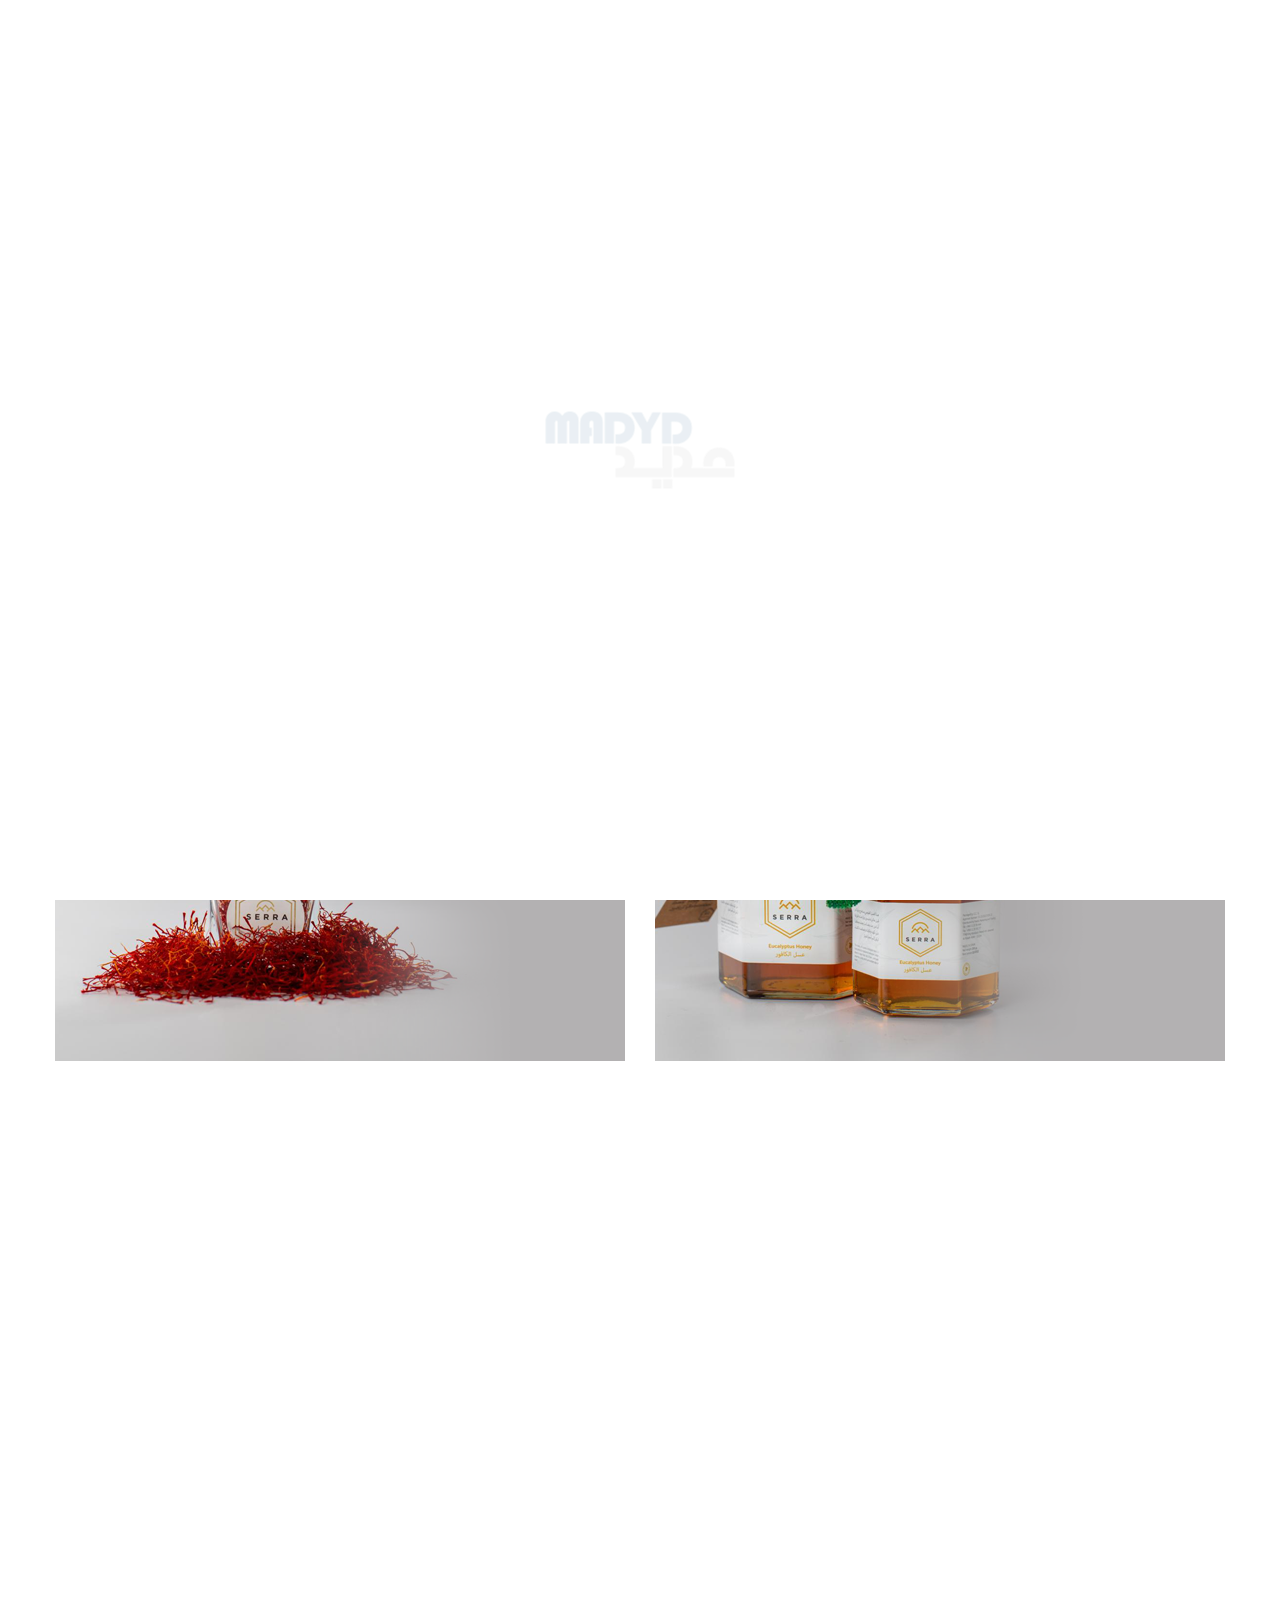
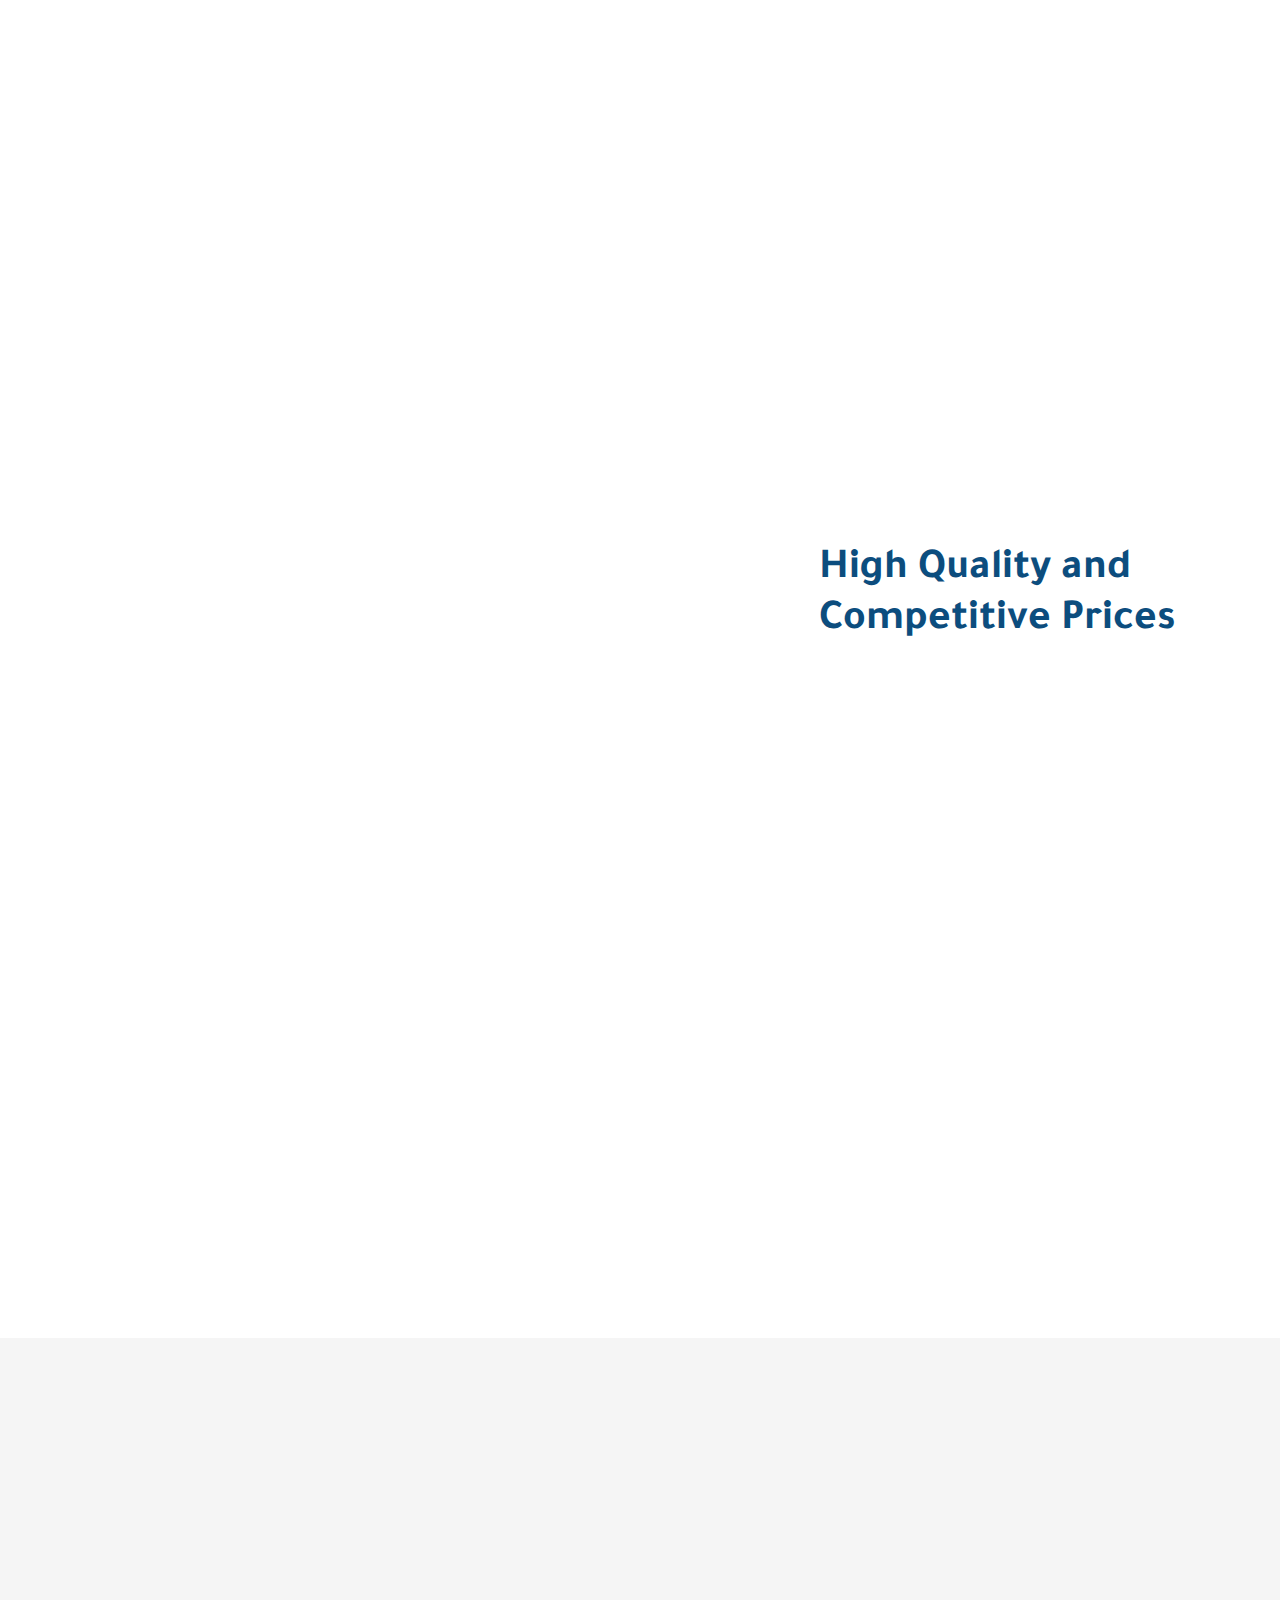
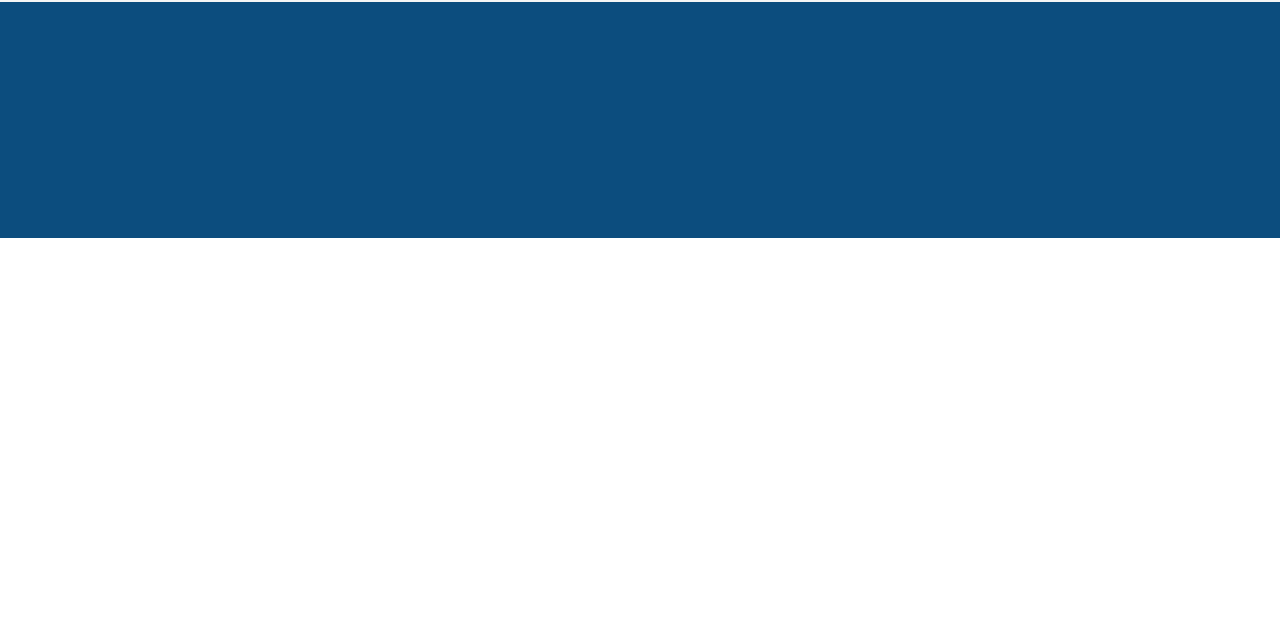
==== commit a343858a: "Edit The Footer Slide Menus" ====
--- a/index-en.html
+++ b/index-en.html
@@ -496,60 +496,74 @@
                         </div>
                     </div>
 
-                    <div class="col-md-2 col-xs-12">
-                        <div class="data-col one wow animate__fadeInUpBig" data-wow-duration="0.6s">
-                            <h3>Information</h3>
-                            <ul class="info-list list-unstyled">
-                                <li>
-                                    <a href="#">Who Are We</a>
-                                </li>
-                                <li>
-                                    <a href="#">Bank Accounts</a>
-                                </li>
-                                <li>
-                                    <a href="#">Privacy Policy</a>
-                                </li>
-                                <li>
-                                    <a href="#">Terms & Conditions</a>
-                                </li>
-                            </ul>
-                        </div>
-                    </div>
-
-                    <div class="col-md-2 col-xs-12">
-                        <div class="data-col two wow animate__fadeInUpBig" data-wow-duration="0.7s">
-                            <h3>Customers service</h3>
-                            <ul class="info-list list-unstyled">
-                                <li>
-                                    <a href="#">Contact Us</a>
-                                </li>
-                                <li>
-                                    <a href="#">Returns</a>
-                                </li>
-                                <li>
-                                    <a href="#">Site Map</a>
-                                </li>
-                            </ul>
-                        </div>
-                    </div>
-
-                    <div class="col-md-2 col-xs-12">
-                        <div class="data-col three wow animate__fadeInUpBig" data-wow-duration="0.8s">
-                            <h3>My Account</h3>
-                            <ul class="info-list list-unstyled">
-                                <li>
-                                    <a href="#">My Account</a>
-                                </li>
-                                <li>
-                                    <a href="#">Order History</a>
-                                </li>
-                                <li>
-                                    <a href="#">Wish List</a>
-                                </li>
-                                <li>
-                                    <a href="#">Newsletter</a>
-                                </li>
-                            </ul>
+                    <div class="slide-groub" id="parent">
+                        <div class="col-md-2 col-xs-12">
+                            <div class="data-col one wow animate__fadeInUpBig" data-wow-duration="0.6s">
+                                <h3>
+                                    <a data-toggle="collapse" data-target="#collapseOne" aria-expanded="false" aria-controls="collapseOne">Information</a>
+                                </h3>
+                                <div class="coll-list collapse" id="collapseOne" data-parent="#parent">
+                                    <ul class="info-list list-unstyled">
+                                        <li>
+                                            <a href="#">Who Are We</a>
+                                        </li>
+                                        <li>
+                                            <a href="#">Bank Accounts</a>
+                                        </li>
+                                        <li>
+                                            <a href="#">Privacy Policy</a>
+                                        </li>
+                                        <li>
+                                            <a href="#">Terms & Conditions</a>
+                                        </li>
+                                    </ul>
+                                </div>
+                            </div>
+                        </div>
+
+                        <div class="col-md-2 col-xs-12">
+                            <div class="data-col two wow animate__fadeInUpBig" data-wow-duration="0.7s">
+                                <h3>
+                                    <a data-toggle="collapse" data-target="#collapseTwo" aria-expanded="false" aria-controls="collapseTwo">Customers service</a>
+                                </h3>
+                                <div class="coll-list collapse" id="collapseTwo" data-parent="#parent">
+                                    <ul class="info-list list-unstyled">
+                                        <li>
+                                            <a href="#">Contact Us</a>
+                                        </li>
+                                        <li>
+                                            <a href="#">Returns</a>
+                                        </li>
+                                        <li>
+                                            <a href="#">Site Map</a>
+                                        </li>
+                                    </ul>
+                                </div>
+                            </div>
+                        </div>
+
+                        <div class="col-md-2 col-xs-12">
+                            <div class="data-col three wow animate__fadeInUpBig" data-wow-duration="0.8s">
+                                <h3>
+                                    <a data-toggle="collapse" data-target="#collapseThree" aria-expanded="false" aria-controls="collapseThree">My Account</a>
+                                </h3>
+                                <div class="coll-list collapse" id="collapseThree" data-parent="#parent">
+                                    <ul class="info-list list-unstyled">
+                                        <li>
+                                            <a href="#">My Account</a>
+                                        </li>
+                                        <li>
+                                            <a href="#">Order History</a>
+                                        </li>
+                                        <li>
+                                            <a href="#">Wish List</a>
+                                        </li>
+                                        <li>
+                                            <a href="#">Newsletter</a>
+                                        </li>
+                                    </ul>
+                                </div>
+                            </div>
                         </div>
                     </div>
 
--- a/css/main-en.css
+++ b/css/main-en.css
@@ -745,10 +745,6 @@
     transition: all 0.4s ease-in-out;
 }
 
-.features .features-box .feature:hover {
-    transform: translateY(-10px);
-}
-
 .features .features-box .feature:first-child {
     border-top-left-radius: 10px;
     border-bottom-left-radius: 10px;
@@ -864,6 +860,11 @@
     text-transform: uppercase;
 }
 
+.footer .footer-top .data-col h3 a {
+    color: #000;
+    text-decoration: none;
+}
+
 .footer .footer-top .data-col .info-list {
     margin-top: 20px
 }
--- a/css/media-en.css
+++ b/css/media-en.css
@@ -237,9 +237,11 @@
     .footer .footer-top .three .info-list {
         margin-bottom: 0;
     }
-    .footer .footer-top .one h3,
-    .footer .footer-top .two h3,
-    .footer .footer-top .three h3 {
+    .footer .footer-top .one h3 a,
+    .footer .footer-top .two h3 a,
+    .footer .footer-top .three h3 a {
+        color: #000;
+        text-decoration: none;
         transition: all 0.4s ease-in-out;
     }
     .footer .footer-top .one h3::after,
@@ -253,13 +255,10 @@
         position: absolute;
         right: 30px;
     }
-    .footer .footer-top .one h3:hover,
-    .footer .footer-top .two h3:hover,
-    .footer .footer-top .three h3:hover {
+    .footer .footer-top .one h3:hover a,
+    .footer .footer-top .two h3:hover a,
+    .footer .footer-top .three h3:hover a {
         color: #0c4d7e;
-    }
-    .footer .footer-top .info-list {
-        display: none;
     }
     /**** Small Search box ****/
     .back-overlay {
@@ -362,13 +361,12 @@
         left: 0;
     }
     .side-menu .small-nav {
-        font-family: "bold";
+        font-family: "medium";
         font-size: 16px;
-        margin-bottom: 0;
         line-height: 1.7;
     }
     .side-menu .small-nav li {
-        /* margin-bottom: 10px; */
+        margin-bottom: 10px;
         transition: all 0.4s ease-in-out;
     }
     .side-menu .small-nav li a {
@@ -380,11 +378,9 @@
     }
     .side-menu .account p,
     .side-menu .language p {
-        font-family: "bold";
+        font-family: "medium";
         font-size: 16px;
         color: #fff;
-        margin-top: 0;
-        margin-bottom: 0;
         line-height: 1.7;
         transition: all 0.4s ease-in-out;
     }
@@ -403,10 +399,11 @@
         font-family: "medium";
         font-size: 14px;
         display: none;
+        margin-bottom: 0;
     }
     .side-menu .account ul li,
     .side-menu .language ul li {
-        /* margin-bottom: 5px; */
+        margin-bottom: 5px;
         margin-left: 10px;
         transition: all 0.4s ease-in-out;
     }
@@ -432,23 +429,6 @@
         font-size: 22px;
         margin-top: 0;
     }
-    .item .item-img-box .hidden-cart {
-        display: flex;
-        flex-direction: row;
-    }
-    .item .item-img-box .hidden-cart .hidden-cart-icon {
-        margin-right: 10px;
-        padding: 5px;
-    }
-    .item .item-content .item-name {
-        font-size: 14px;
-        margin-left: 10px;
-    }
-    .item .item-content .price-box {
-        width: 80px;
-        height: 30px;
-        margin-right: 7px;
-    }
     .big-gallary .big-gallary-content {
         font-size: 14px;
         right: 10px;
@@ -464,9 +444,6 @@
     /**** Small Search box ****/
     .search-small {
         width: 300px;
-        /* left: 50%;
-        border-radius: 20px;
-        transform: translateX(-50%); */
     }
 }
 
@@ -682,9 +659,11 @@
     .footer .footer-top .three .info-list {
         margin-bottom: 0;
     }
-    .footer .footer-top .one h3,
-    .footer .footer-top .two h3,
-    .footer .footer-top .three h3 {
+    .footer .footer-top .one h3 a,
+    .footer .footer-top .two h3 a,
+    .footer .footer-top .three h3 a {
+        color: #000;
+        text-decoration: none;
         transition: all 0.4s ease-in-out;
     }
     .footer .footer-top .one h3::after,
@@ -698,13 +677,10 @@
         position: absolute;
         right: 30px;
     }
-    .footer .footer-top .one h3:hover,
-    .footer .footer-top .two h3:hover,
-    .footer .footer-top .three h3:hover {
+    .footer .footer-top .one h3:hover a,
+    .footer .footer-top .two h3:hover a,
+    .footer .footer-top .three h3:hover a {
         color: #0c4d7e;
-    }
-    .footer .footer-top .info-list {
-        display: none;
     }
     /**** Small Search box ****/
     .back-overlay {
@@ -850,6 +826,7 @@
         font-family: "medium";
         font-size: 16px;
         display: none;
+        margin-bottom: 0;
     }
     .side-menu .account ul li,
     .side-menu .language ul li {
@@ -889,6 +866,9 @@
     }
     .side-menu {
         display: none;
+    }
+    .features .features-box .feature:hover {
+        transform: translateY(-10px);
     }
 }
 
@@ -907,4 +887,7 @@
     .side-menu {
         display: none;
     }
+    .features .features-box .feature:hover {
+        transform: translateY(-10px);
+    }
 }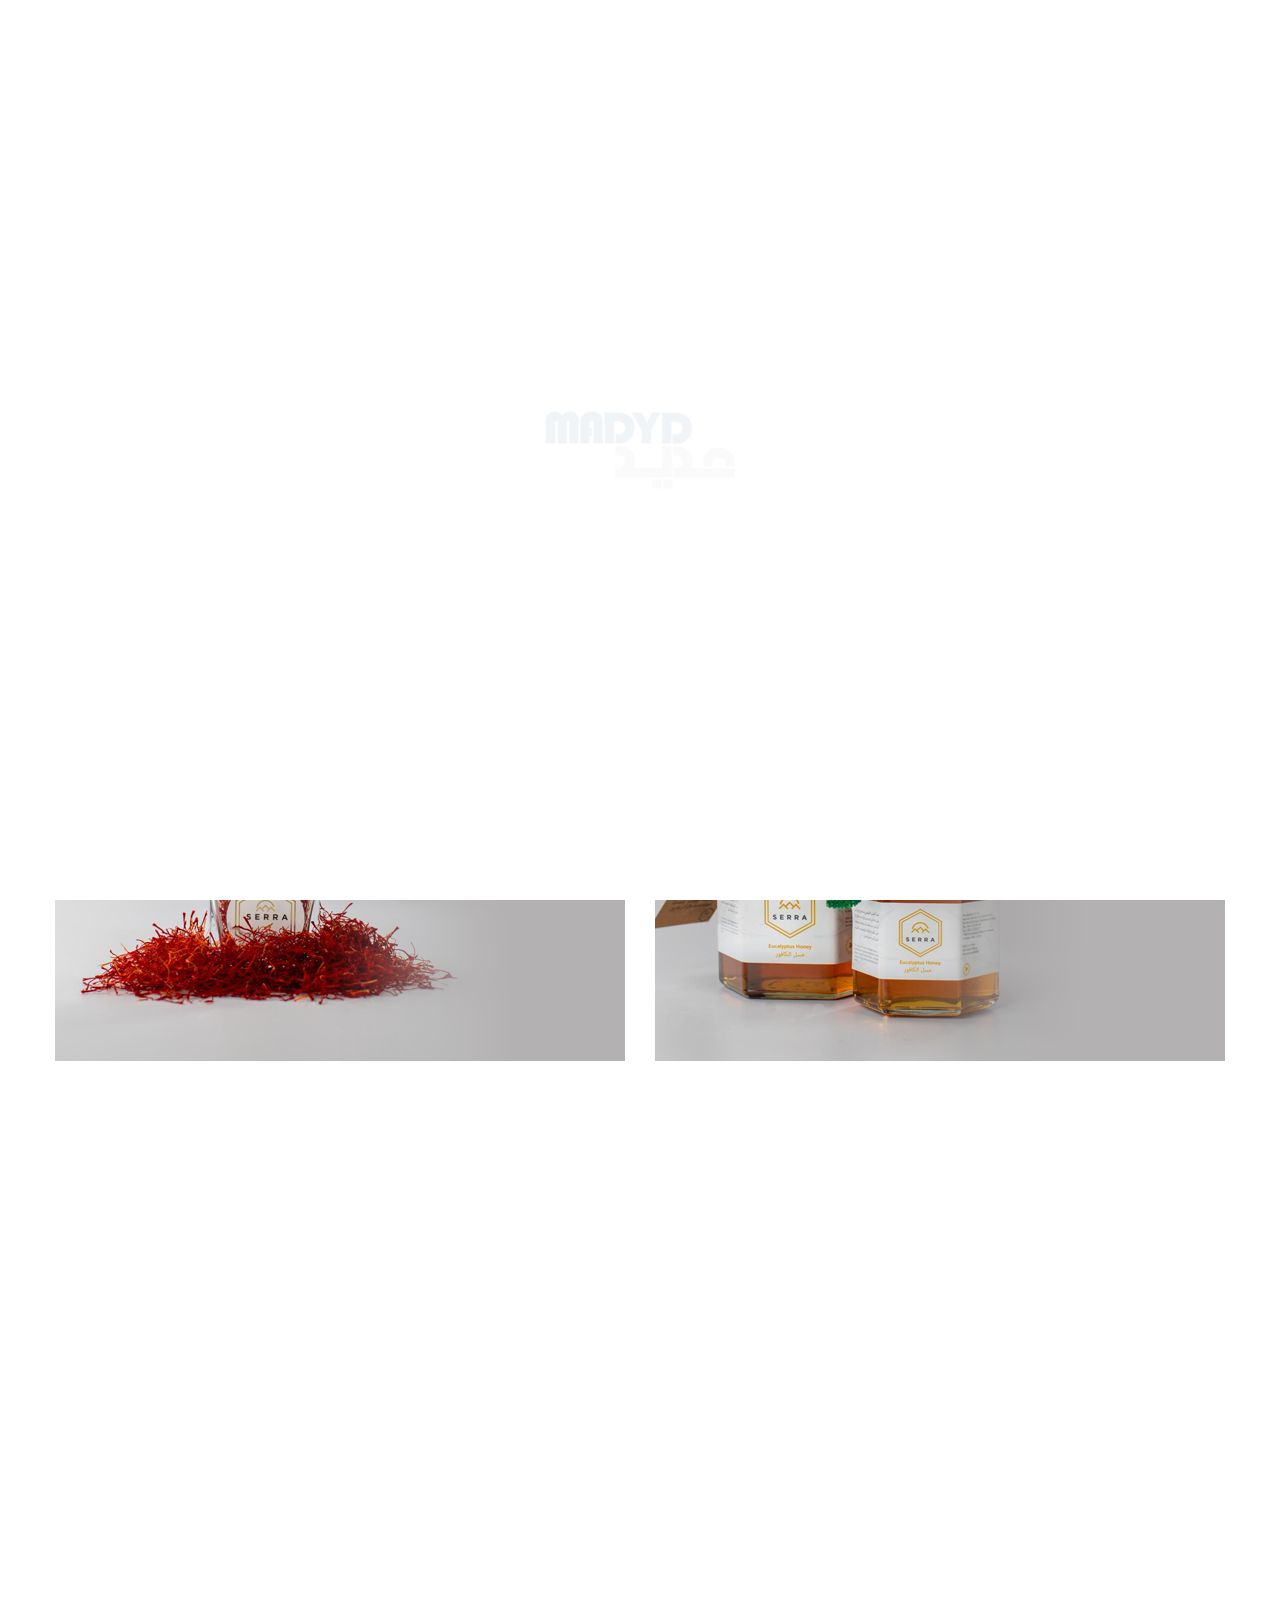
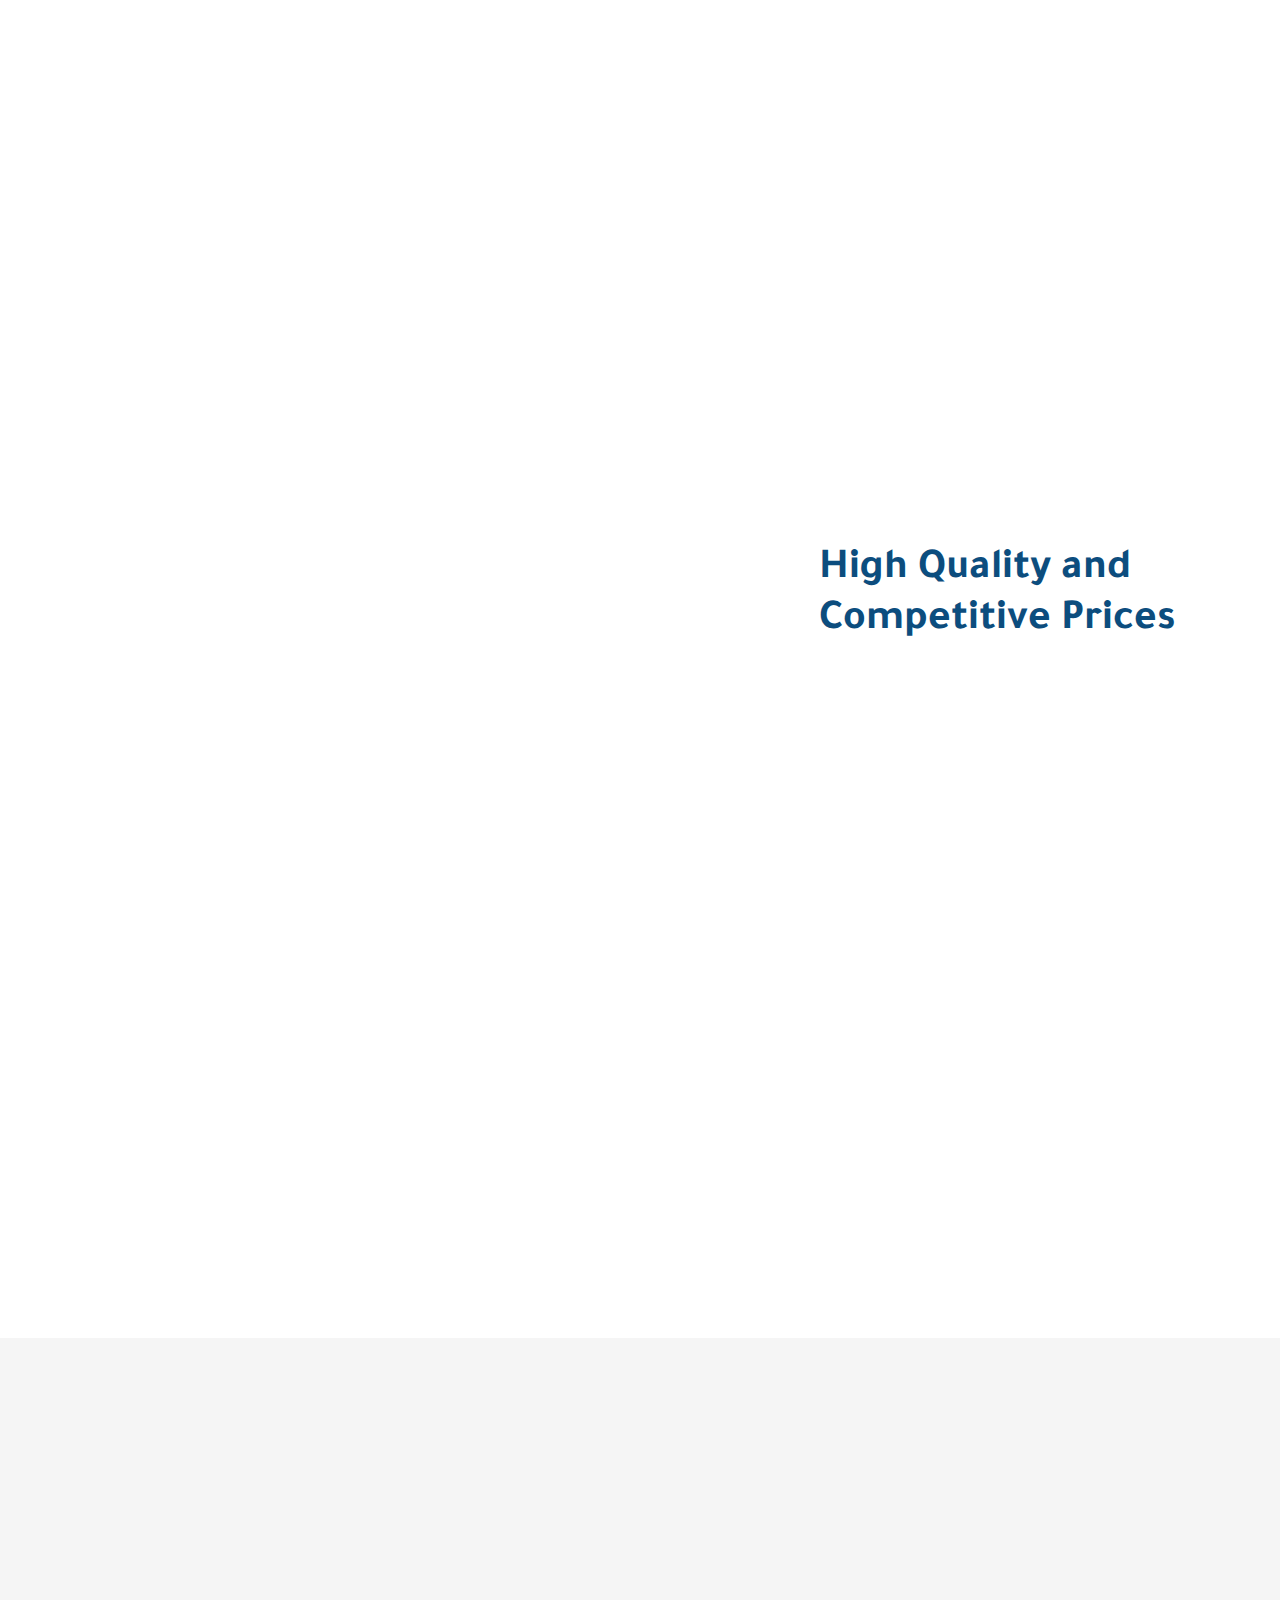
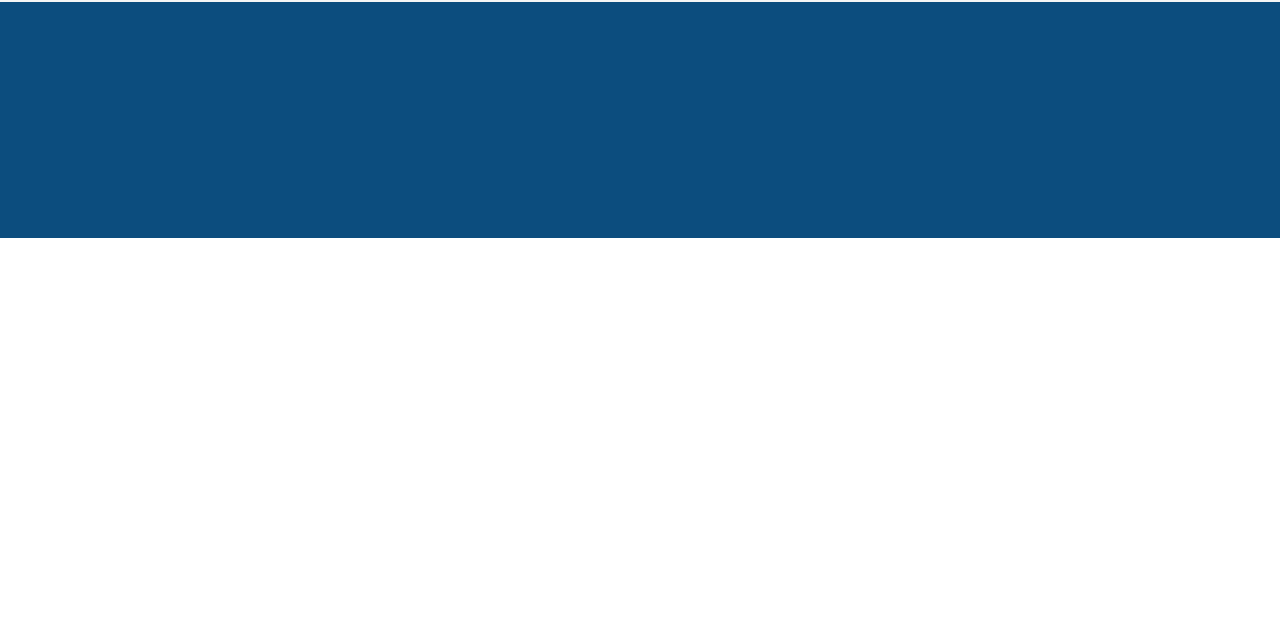
==== commit 5880f9ec: "Edit Search in Small Screens" ====
--- a/index-en.html
+++ b/index-en.html
@@ -57,10 +57,11 @@
 
                     <div class="col-md-9 col-xs-6">
                         <div class="make-row">
-
-                            <div class="search-bar wow animate__fadeInUpBig" data-wow-duration="0.7s">
-                                <input type="text" placeholder="Search">
-                                <button class="search-btn"><span class="lnr lnr-magnifier"></span></button>
+                            <div class="search-box">
+                                <div class="search-bar wow animate__zoomIn" data-wow-duration="0.7s">
+                                    <input type="text" placeholder="Search">
+                                    <button class="search-btn"><span class="lnr lnr-magnifier"></span></button>
+                                </div>
                             </div>
 
                             <div class="user-terms wow animate__fadeInUpBig" data-wow-duration="0.8s">
--- a/css/main-en.css
+++ b/css/main-en.css
@@ -897,31 +897,29 @@
 .footer .footer-top .data-col .footer-icon-list li a {
     color: #fff;
     text-decoration: none;
-}
-
-.footer .footer-top .data-col .footer-icon-list li a i {
     font-size: 18px;
     width: 40px;
     height: 40px;
-    line-height: 40px;
+    line-height: 42px;
     text-align: center;
+    display: inline-block;
     border-radius: 50%;
 }
 
-.footer .footer-top .data-col .footer-icon-list li a .facebook-icon {
+.footer .footer-top .data-col .footer-icon-list li:nth-child(1) a {
     background-color: #3a5a97;
 }
 
-.footer .footer-top .data-col .footer-icon-list li a .snap-icon {
+.footer .footer-top .data-col .footer-icon-list li:nth-child(2) a {
     background-color: #f7cb00;
 }
 
-.footer .footer-top .data-col .footer-icon-list li a .insta-icon {
+.footer .footer-top .data-col .footer-icon-list li:nth-child(3) a {
     /* background: radial-gradient(circle at 30% 107%, #fdf497 0%, #fdf497 5%, #fd5949 45%, #d6249f 60%, #285AEB 90%); */
     background: linear-gradient(-45deg, #f09433 0%, #e6683c 25%, #dc2743 50%, #cc2366 75%, #bc1888 100%);
 }
 
-.footer .footer-top .data-col .footer-icon-list li a .twitter-icon {
+.footer .footer-top .data-col .footer-icon-list li:nth-child(4) a {
     background-color: #2ac5f4;
 }
 
--- a/css/media-en.css
+++ b/css/media-en.css
@@ -10,9 +10,6 @@
     }
     .header .header-content .make-row {
         justify-content: flex-end;
-    }
-    .header .header-content .make-row .search-bar {
-        display: none;
     }
     .header .header-content .make-row .user-terms {
         width: 100%;
@@ -271,66 +268,39 @@
         display: none;
         z-index: 9999;
     }
-    .search-small {
+    .header .header-content .make-row .search-box {
         position: absolute;
         width: 400px;
         height: 70px;
-        top: 65px;
+        top: 50px;
         right: 10%;
+        margin-left: auto;
+        margin-right: auto;
         border-radius: 35px;
+        display: none;
+        z-index: 99999;
         box-shadow: 3px 3px 5px #0000001c, -3px -3px 5px #0000001c;
         background-color: #fff;
-        display: none;
-        z-index: 99999;
-    }
-    .search-small .search-content {
-        position: absolute;
+    }
+    .header .header-content .make-row .search-box .search-bar {
+        width: calc(100% - 30px);
+        margin-right: 0;
+        margin-top: 0;
+        position: absolute;
+        right: 50%;
         top: 50%;
-        right: 50%;
         transform: translate(50%, -50%);
-        display: flex;
-        flex-direction: row;
-        justify-content: center;
-        width: calc(100% - 30px);
-    }
-    .search-small .search-content input {
-        outline: none;
-        border: 1px solid #ddd;
-        width: 100%;
-        height: 35px;
-        font-size: 16px;
-        font-family: "medium";
-        border-radius: 35px;
-        padding: 20px;
-        transition: all 0.4s ease-in-out;
-    }
-     ::placeholder {
-        font-size: 14px;
-        font-family: "medium";
-    }
-    .search-small .search-content input:hover {
-        border: 1px solid #0c4d7e;
-    }
-    .search-small .search-content button {
-        position: absolute;
-        top: 5px;
+    }
+    .header .header-content .make-row .search-box .search-bar input {
+        width: 100%;
+        height: 40px;
+    }
+    .header .header-content .make-row .search-bar .search-btn {
+        top: 2px;
         right: 5px;
-        outline: none;
-        border: none;
-        background-color: transparent;
-    }
-    .search-small .search-content button span {
+    }
+    .header .header-content .make-row .search-bar .search-btn span {
         font-size: 20px;
-        display: block;
-        width: 30px;
-        height: 30px;
-        line-height: 30px;
-        text-align: center;
-        border-radius: 50%;
-    }
-    .search-small .search-content button span:hover {
-        background-color: #0c4d7e;
-        color: #fff;
     }
     /**** Small Side Menu ****/
     .side-menu {
@@ -442,7 +412,7 @@
         margin-left: auto;
     }
     /**** Small Search box ****/
-    .search-small {
+    .header .header-content .make-row .search-box {
         width: 300px;
     }
 }
@@ -460,9 +430,6 @@
     }
     .header .header-content .make-row {
         justify-content: flex-end;
-    }
-    .header .header-content .make-row .search-bar {
-        display: none;
     }
     .header .header-content .make-row .user-terms {
         width: 100%;
@@ -693,66 +660,39 @@
         display: none;
         z-index: 9999;
     }
-    .search-small {
-        position: absolute;
-        width: 450px;
+    .header .header-content .make-row .search-box {
+        position: absolute;
+        width: 400px;
         height: 70px;
-        top: 75px;
+        top: 55px;
         right: 10%;
+        margin-left: auto;
+        margin-right: auto;
         border-radius: 35px;
+        display: none;
+        z-index: 99999;
         box-shadow: 3px 3px 5px #0000001c, -3px -3px 5px #0000001c;
         background-color: #fff;
-        display: none;
-        z-index: 99999;
-    }
-    .search-small .search-content {
-        position: absolute;
+    }
+    .header .header-content .make-row .search-box .search-bar {
+        width: calc(100% - 30px);
+        margin-right: 0;
+        margin-top: 0;
+        position: absolute;
+        right: 50%;
         top: 50%;
-        right: 50%;
         transform: translate(50%, -50%);
-        display: flex;
-        flex-direction: row;
-        justify-content: center;
-        width: calc(100% - 30px);
-    }
-    .search-small .search-content input {
-        outline: none;
-        border: 1px solid #ddd;
-        width: 100%;
-        height: 35px;
-        font-size: 16px;
-        font-family: "medium";
-        border-radius: 35px;
-        padding: 20px;
-        transition: all 0.4s ease-in-out;
-    }
-     ::placeholder {
-        font-size: 14px;
-        font-family: "medium";
-    }
-    .search-small .search-content input:hover {
-        border: 1px solid #0c4d7e;
-    }
-    .search-small .search-content button {
-        position: absolute;
-        top: 5px;
+    }
+    .header .header-content .make-row .search-box .search-bar input {
+        width: 100%;
+        height: 40px;
+    }
+    .header .header-content .make-row .search-bar .search-btn {
+        top: 2px;
         right: 5px;
-        outline: none;
-        border: none;
-        background-color: transparent;
-    }
-    .search-small .search-content button span {
+    }
+    .header .header-content .make-row .search-bar .search-btn span {
         font-size: 20px;
-        display: block;
-        width: 30px;
-        height: 30px;
-        line-height: 30px;
-        text-align: center;
-        border-radius: 50%;
-    }
-    .search-small .search-content button span:hover {
-        background-color: #0c4d7e;
-        color: #fff;
     }
     /**** Small Side Menu ****/
     .side-menu {
@@ -783,7 +723,7 @@
         left: 0;
     }
     .side-menu .small-nav {
-        font-family: "bold";
+        font-family: "medium";
         font-size: 18px;
         margin-bottom: 0;
         line-height: 1.7;
@@ -802,7 +742,7 @@
     }
     .side-menu .account p,
     .side-menu .language p {
-        font-family: "bold";
+        font-family: "medium";
         font-size: 18px;
         color: #fff;
         margin-left: 10px;
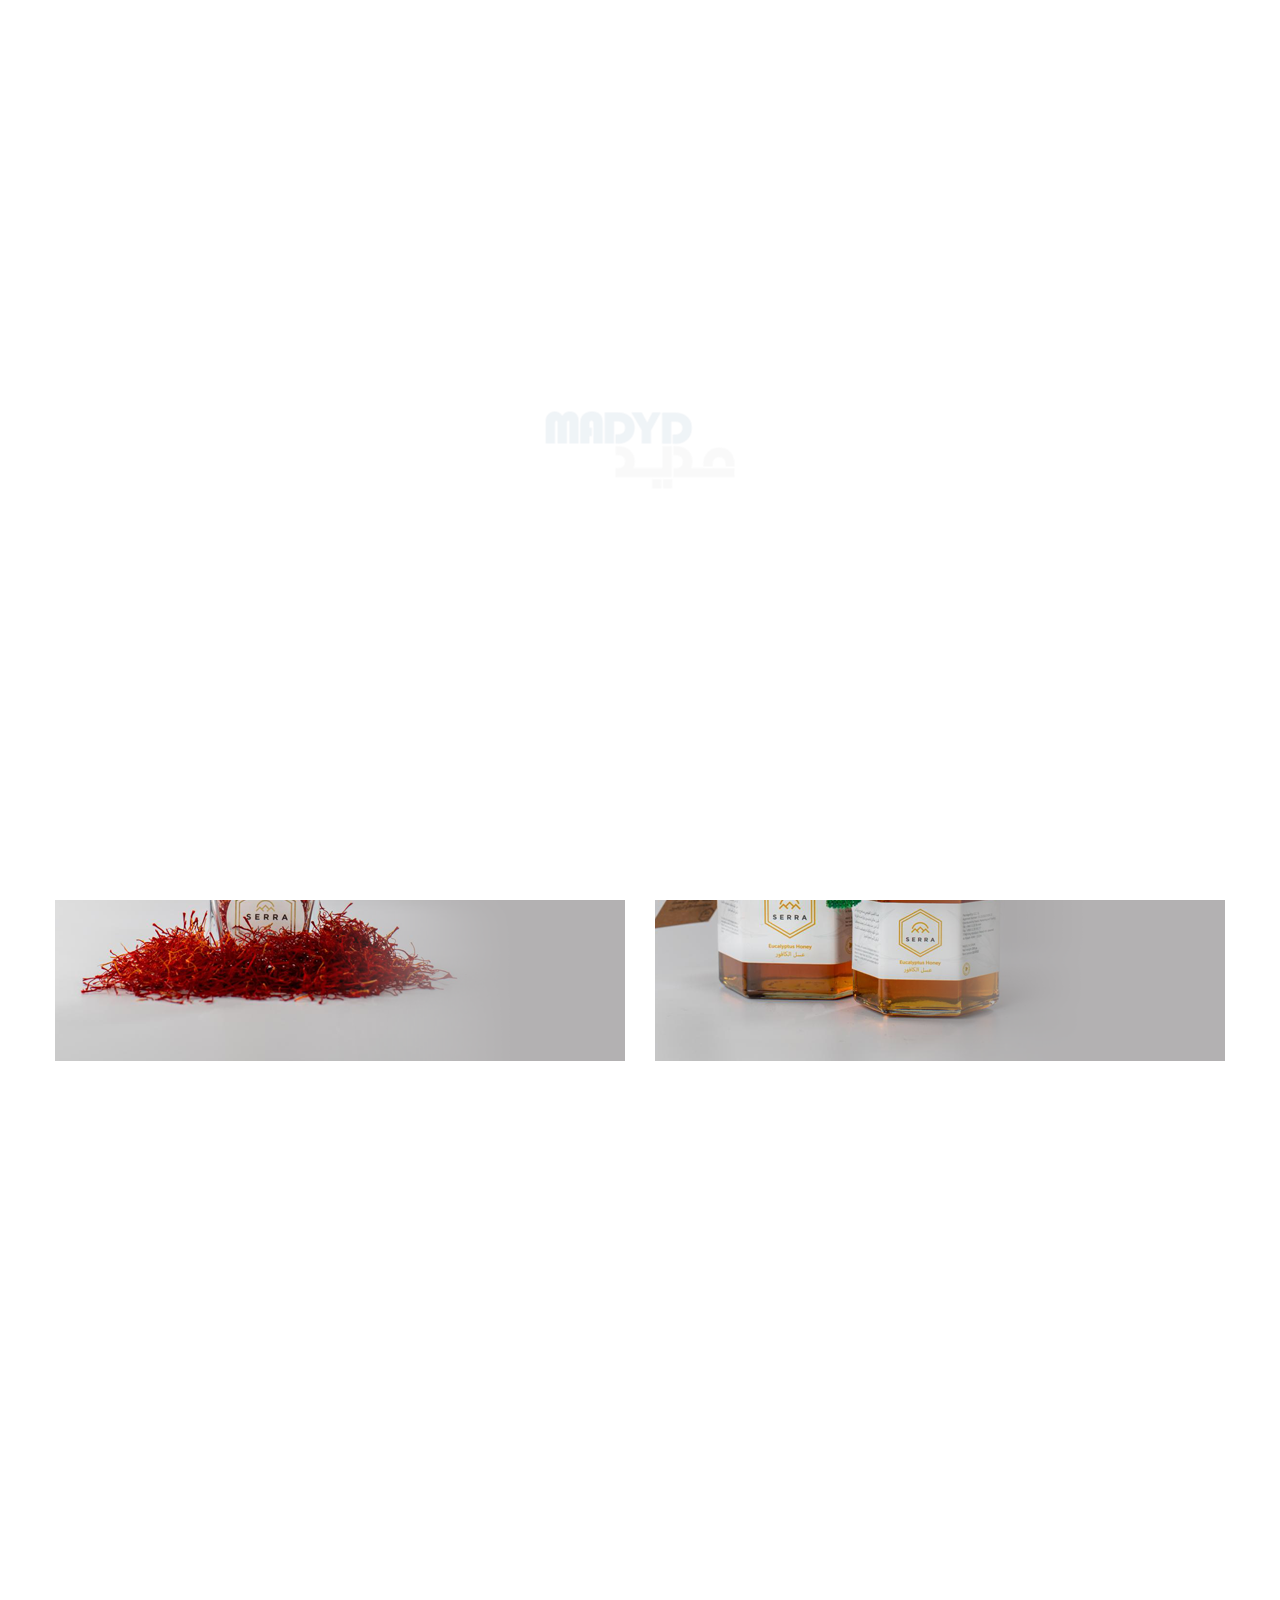
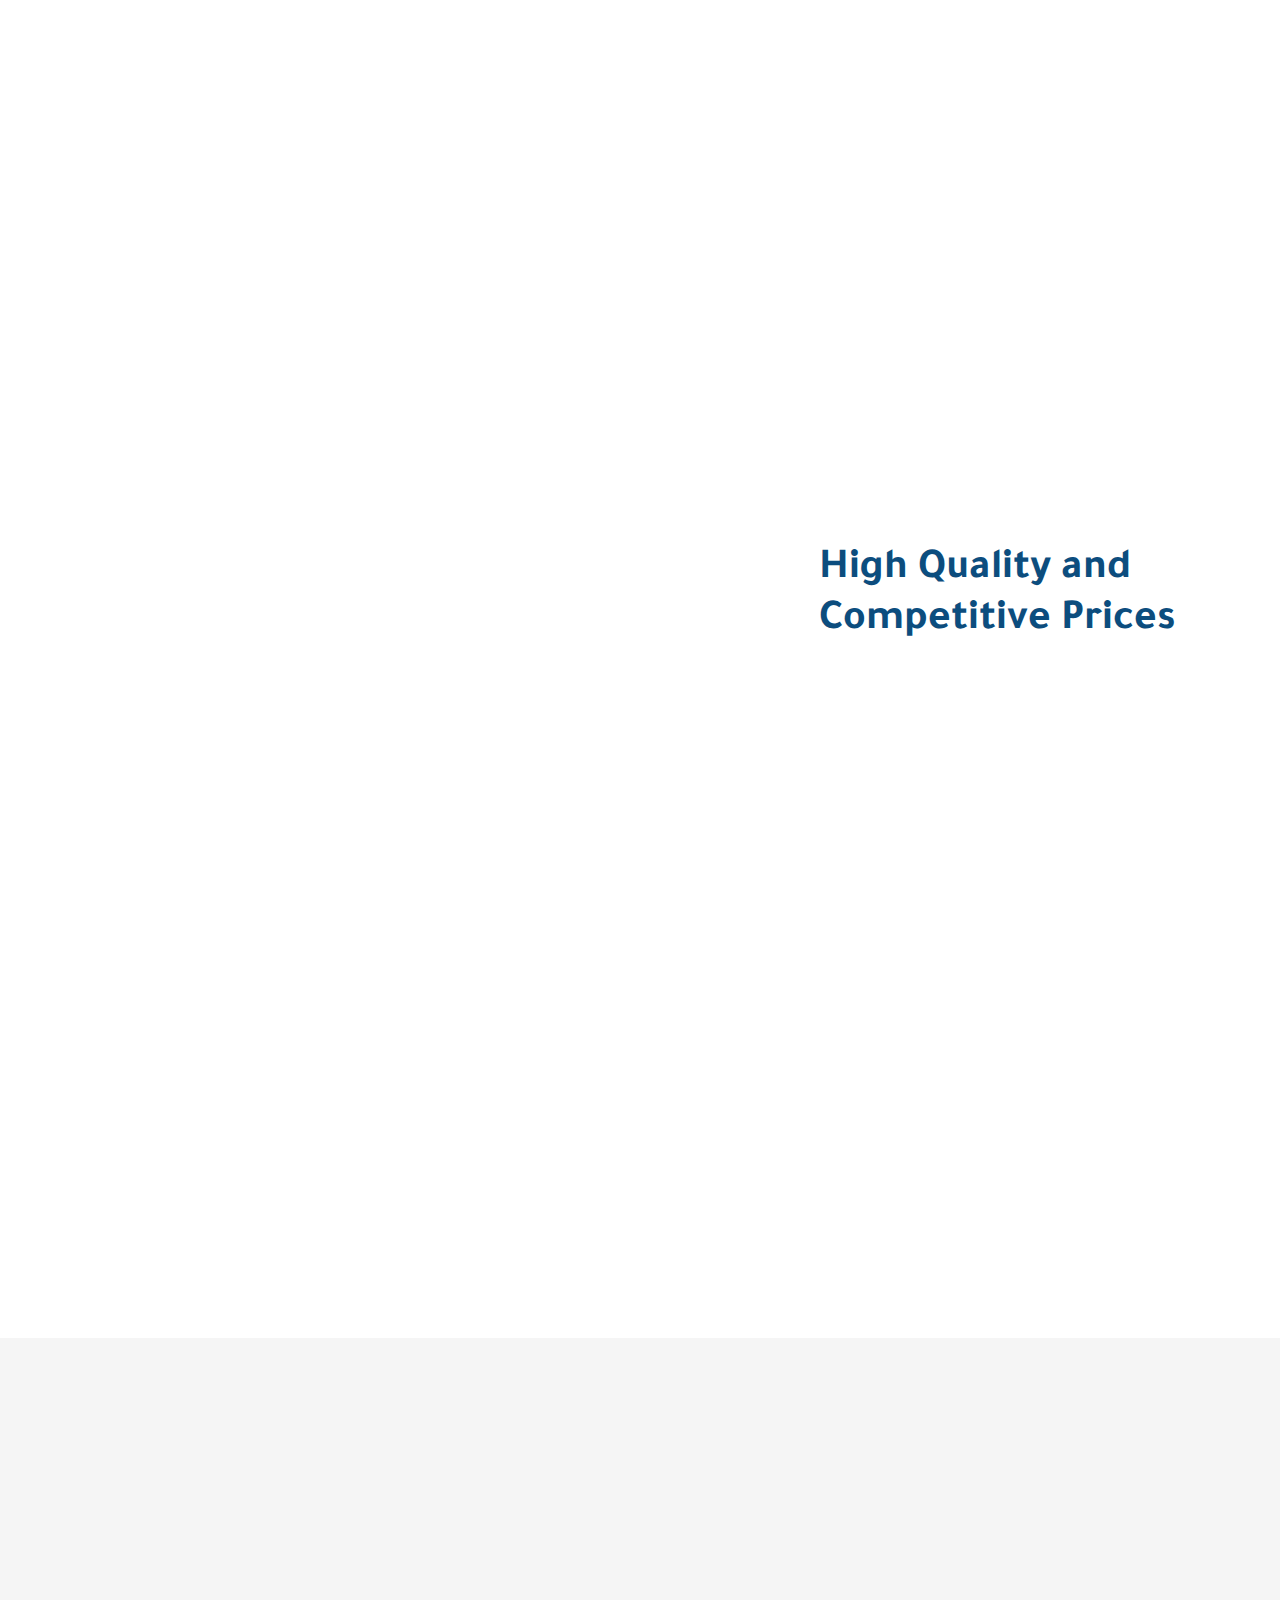
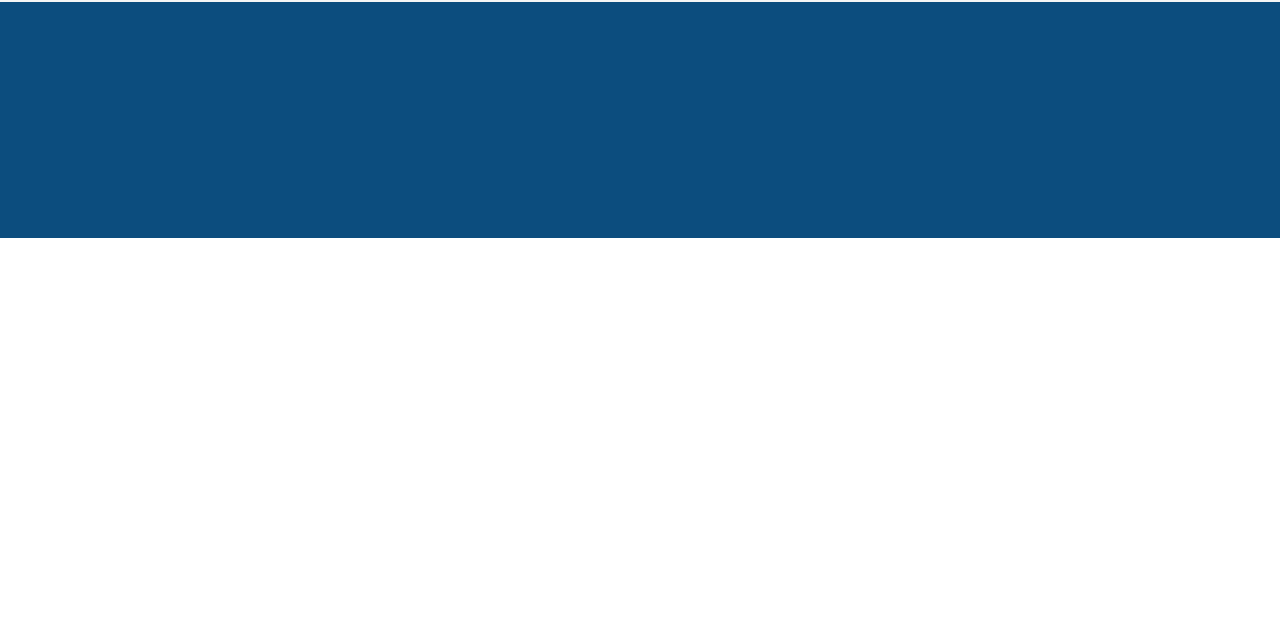
==== commit ff1ddb9f: "Edit Search in Small Screens" ====
--- a/index-en.html
+++ b/index-en.html
@@ -609,14 +609,6 @@
     </footer>
     <!------------------------------------ End Footer Section -------------------------------->
 
-
-    <!----------------------------------- Small Screens Search ------------------------------->
-    <div class="search-small">
-        <div class="search-content">
-            <input type="text" placeholder="Search">
-            <button class="search-btn"><span class="lnr lnr-magnifier"></span></button>
-        </div>
-    </div>
 
     <!--------------------------------- Small Screens Side Menu ------------------------------>
     <div class="side-menu">
